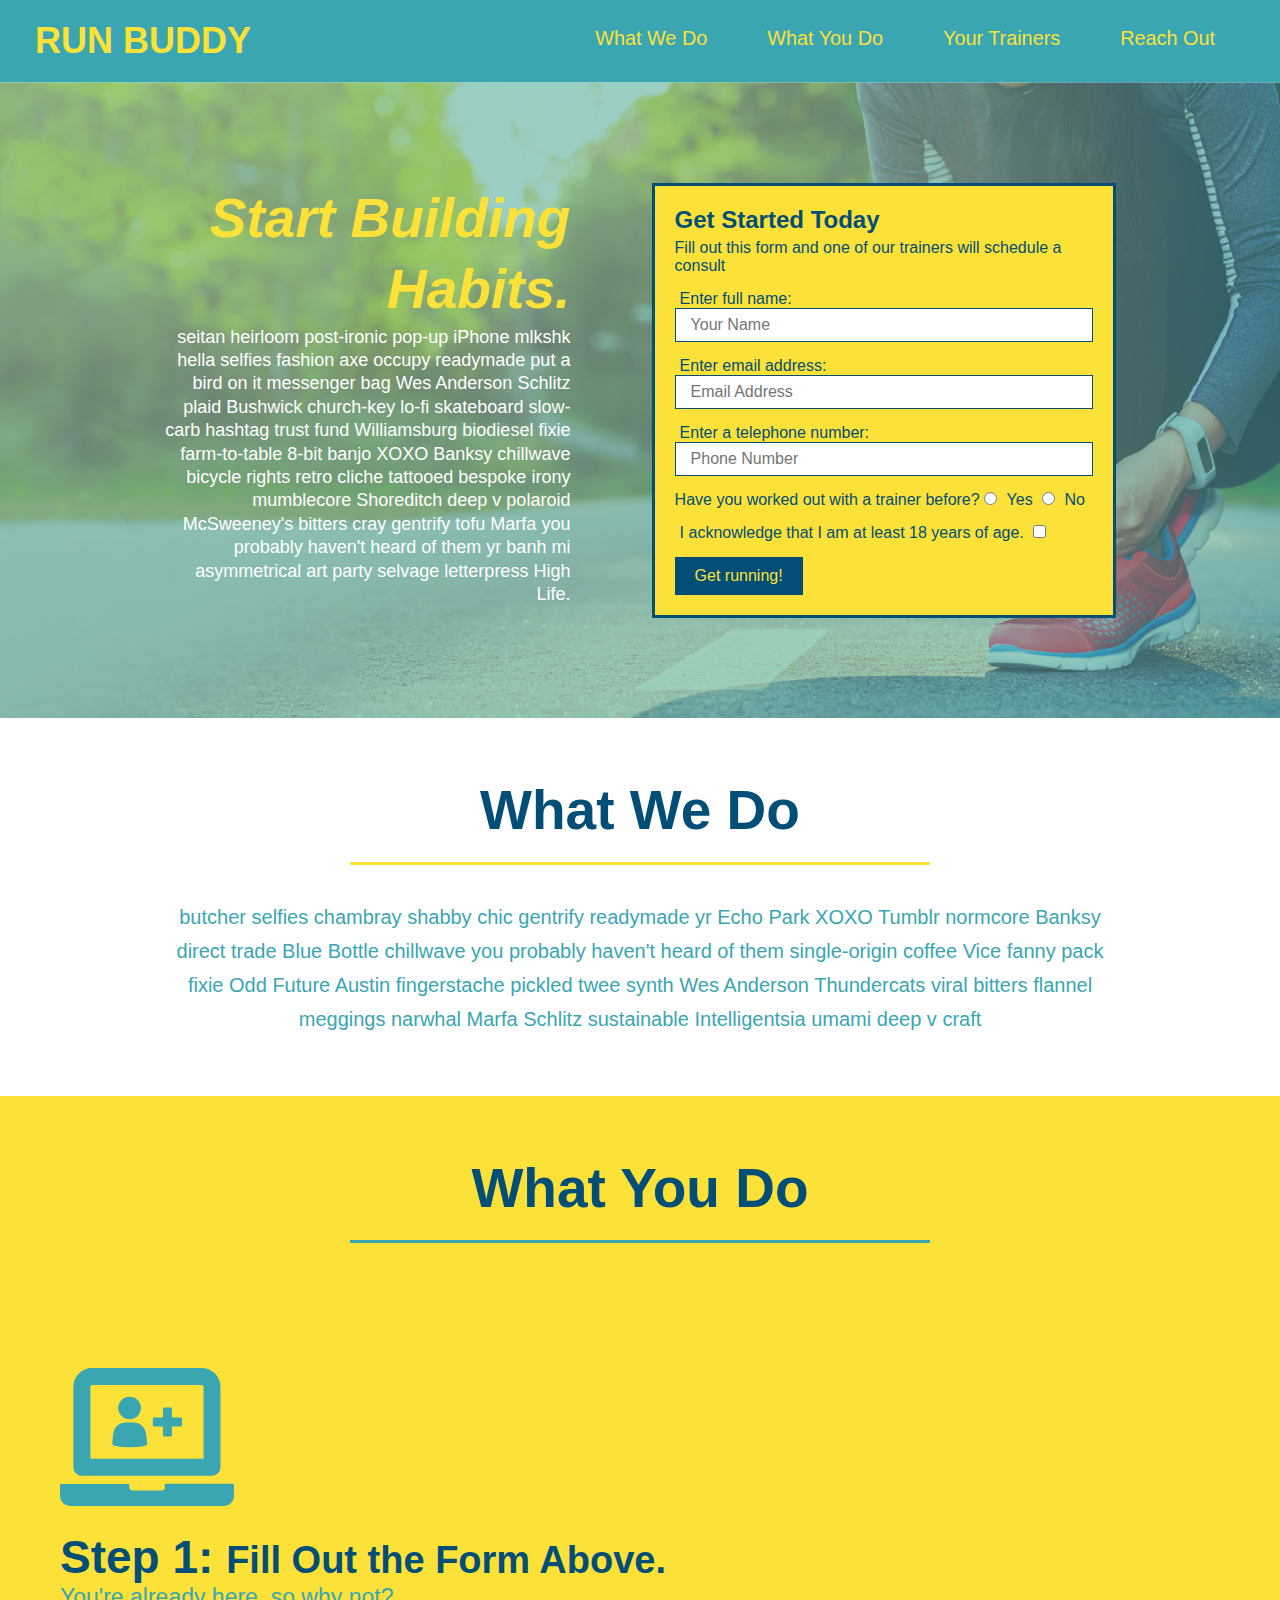
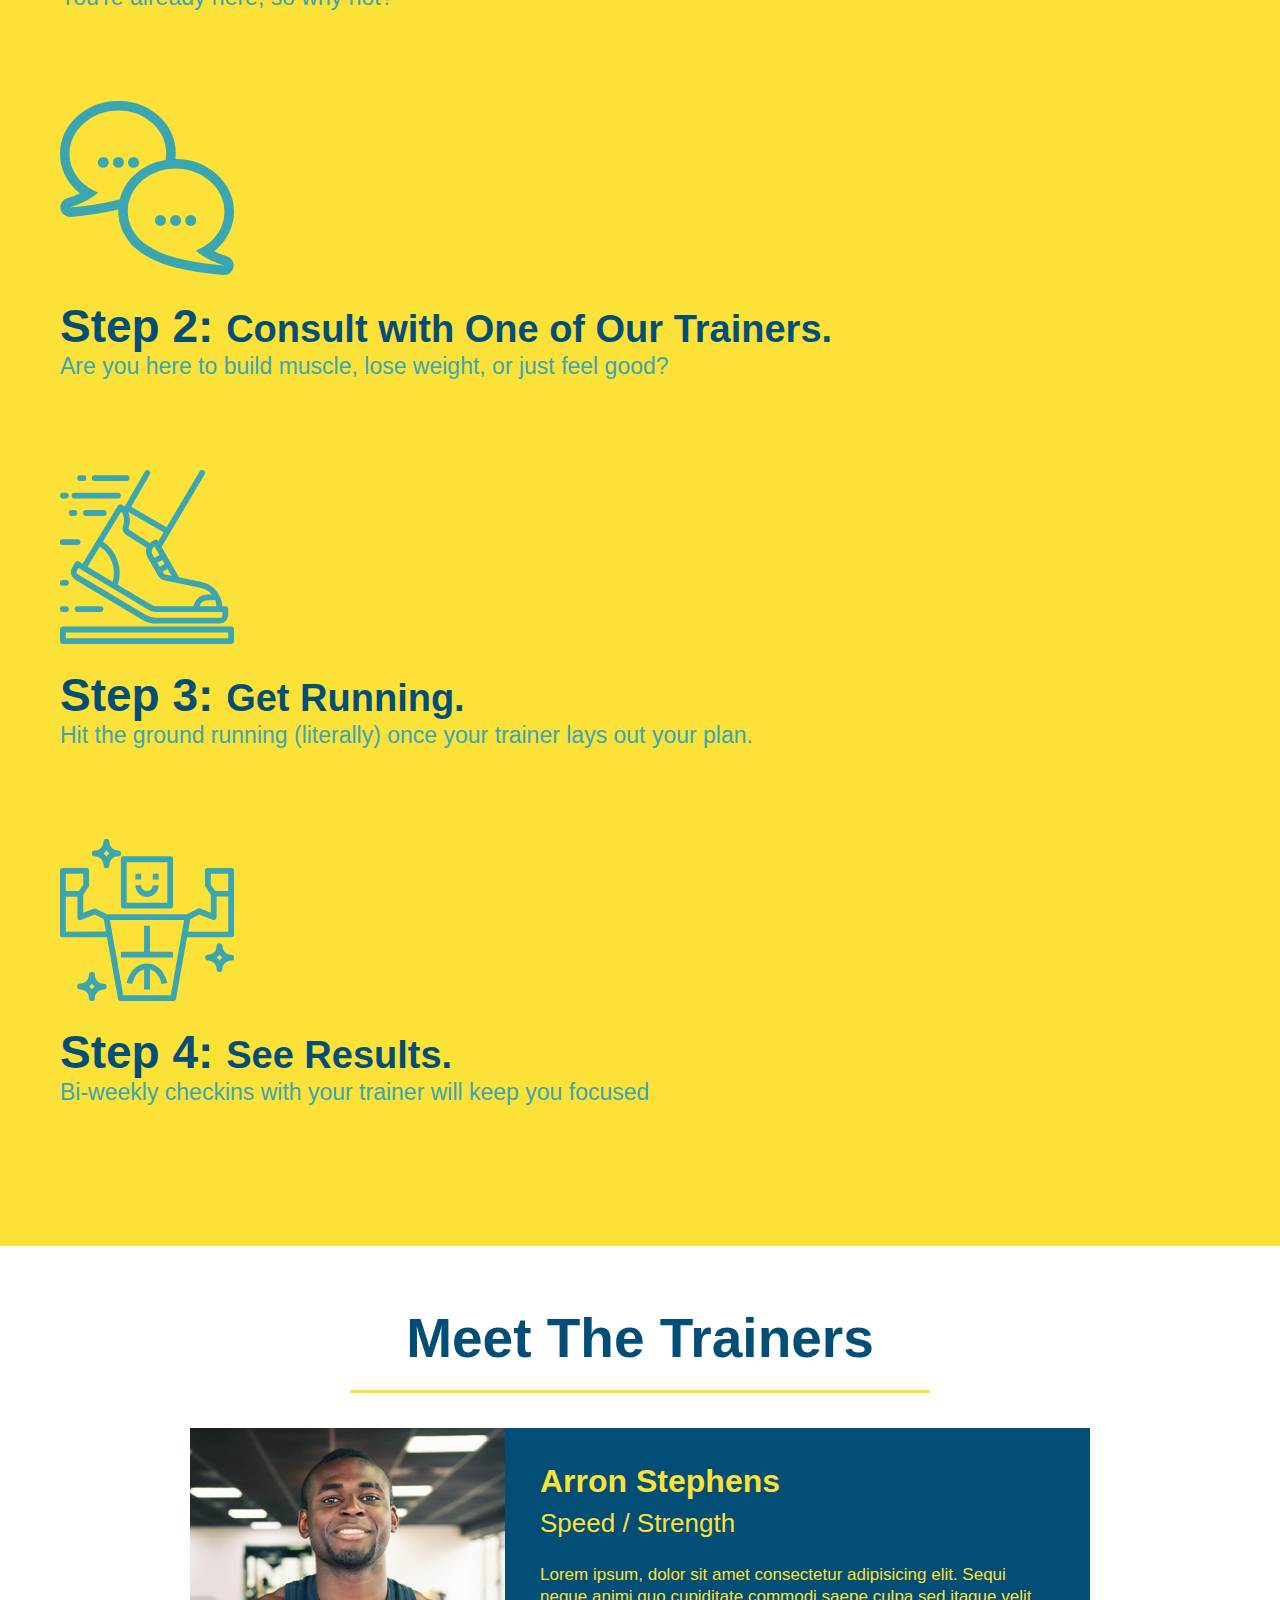
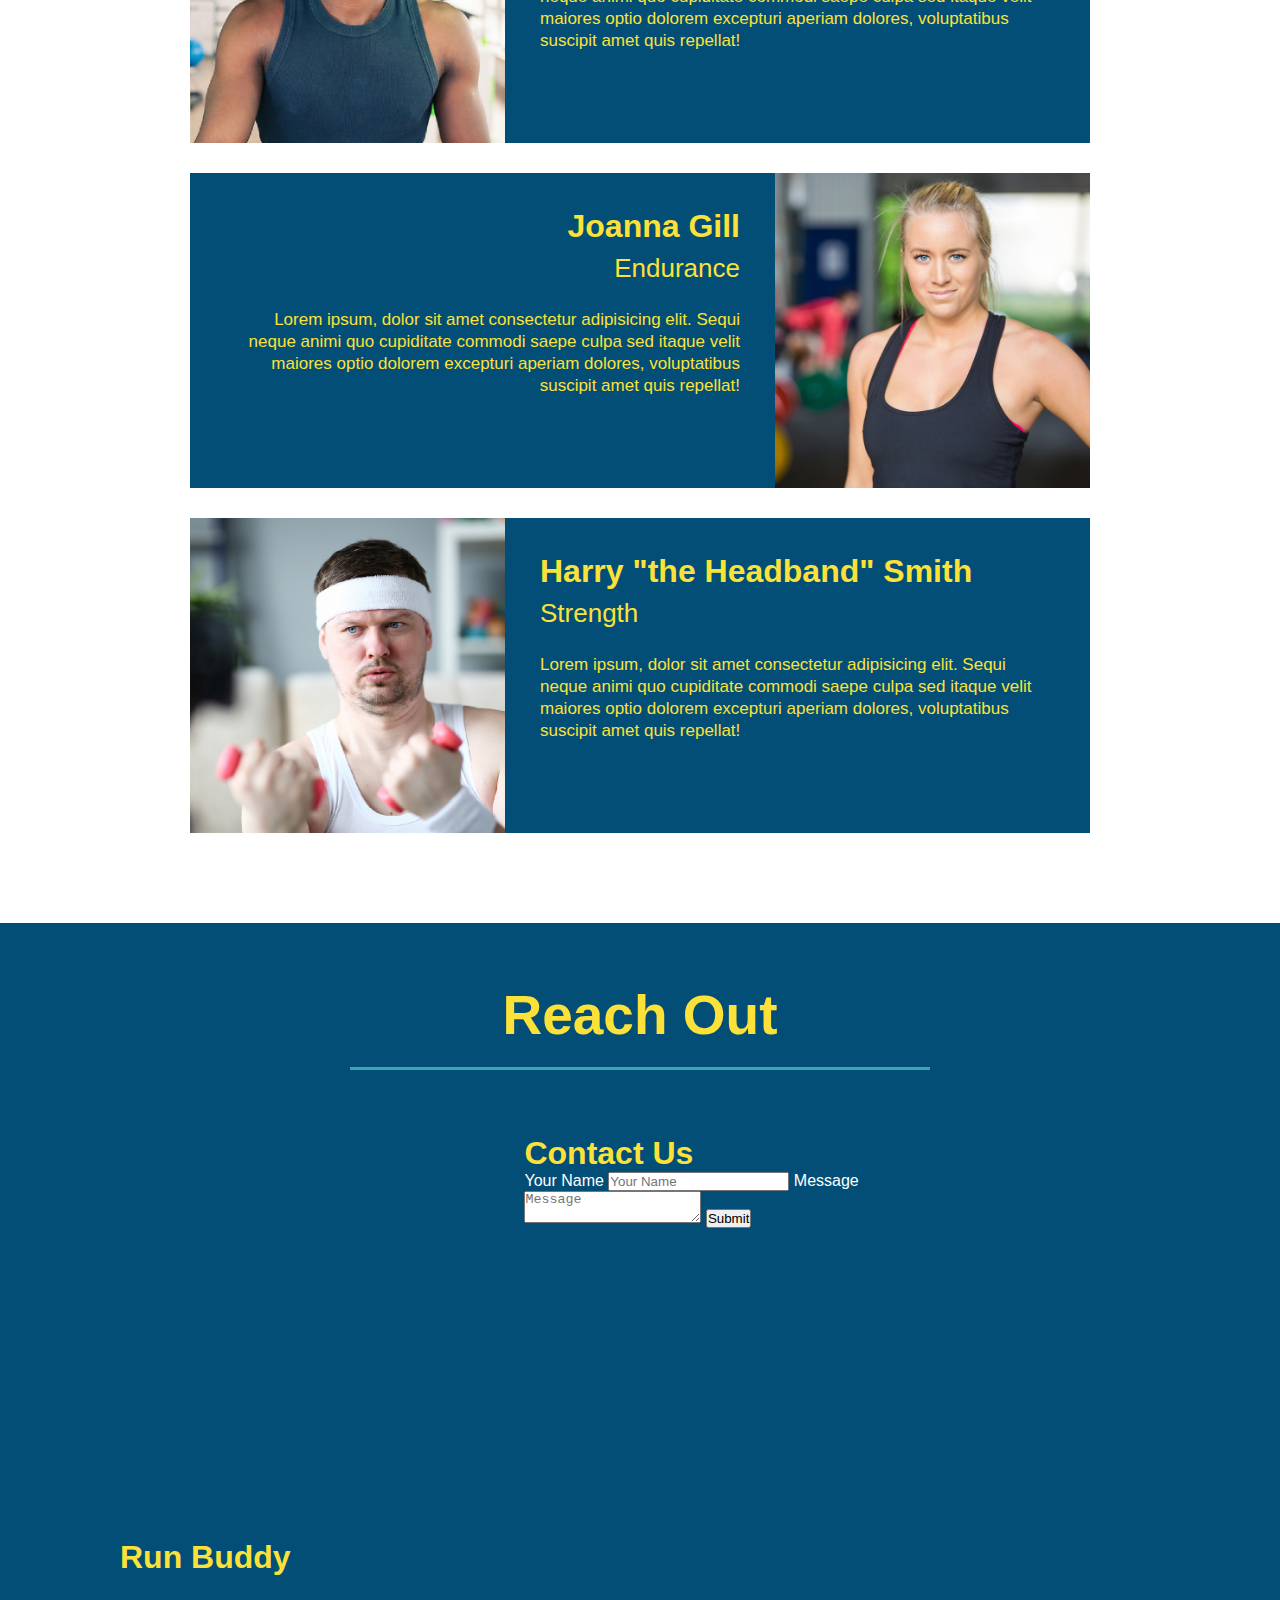
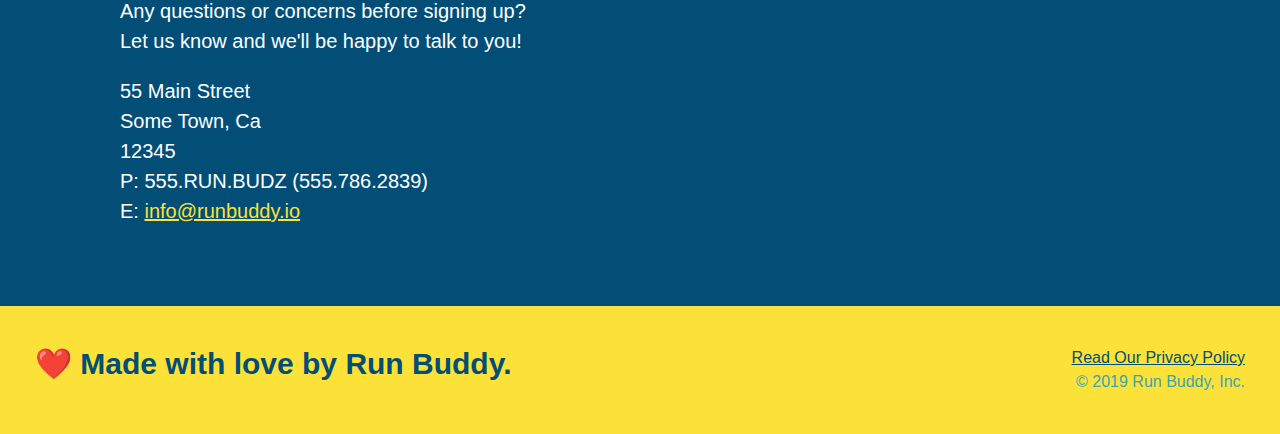
==== index.html @ 7cc07e3c "added flexbox to what we do section" ====
<!DOCTYPE html>
<html lang="en">
  <head>
    <meta charset="UTF-8" />
    <title>Run Buddy</title>
    <link rel="stylesheet" href="./assets/css/style.css" />
  </head>

  <body>
    <!-- navigation -->
    <header>
      <h1>
        <a href="/"> RUN BUDDY </a>
      </h1>
      <nav>
        <!-- Unordered list element -->
        <ul>
          <!-- List item element-->
          <li>
            <!-- Anchor element -->
            <a href="#what-we-do">What We Do</a>
          </li>
          <li>
            <a href="#what-you-do">What You Do</a>
          </li>
          <li>
            <a href="#your-trainers">Your Trainers</a>
          </li>
          <li>
            <a href="#reach-out">Reach Out</a>
          </li>
        </ul>
      </nav>
    </header>

    <!-- hero/jumbotron -->
    <section class="hero">
      <div class="hero-cta">
        <h2>Start Building Habits.</h2>
        <p>
          seitan heirloom post-ironic pop-up iPhone mlkshk hella selfies fashion
          axe occupy readymade put a bird on it messenger bag Wes Anderson
          Schlitz plaid Bushwick church-key lo-fi skateboard slow-carb hashtag
          trust fund Williamsburg biodiesel fixie farm-to-table 8-bit banjo XOXO
          Banksy chillwave bicycle rights retro cliche tattooed bespoke irony
          mumblecore Shoreditch deep v polaroid McSweeney's bitters cray
          gentrify tofu Marfa you probably haven't heard of them yr banh mi
          asymmetrical art party selvage letterpress High Life.
        </p>
      </div>
      <div class="hero-form">
        <h3>Get Started Today</h3>
        <p>
          Fill out this form and one of our trainers will schedule a consult
        </p>
        <form>
          <label for="name">Enter full name:</label>
          <input
            type="text"
            placeholder="Your Name"
            name="name"
            id="name"
            class="form-input"
          />
          <label for="email">Enter email address:</label>
          <input
            type="text"
            placeholder="Email Address"
            name="email"
            id="email"
            class="form-input"
          />
          <label for="phone">Enter a telephone number:</label>
          <input
            type="text"
            placeholder="Phone Number"
            name="phone"
            id="phone"
            class="form-input"
          />
          <p>
            Have you worked out with a trainer before?
            <input type="radio" name="trainer-confirm" id="trainer-yes" />
            <label for="trainer-yes">Yes</label>
            <input type="radio" name="trainer-confirm" id="trainer-no" />
            <label for="trainer-no">No</label>
          </p>
          <p>
            <label for="checkbox">
              I acknowledge that I am at least 18 years of age.
            </label>
            <input type="checkbox" name="checkpoint1" id="checkbox" />
          </p>
          <button type="submit">Get running!</button>
        </form>
      </div>
    </section>

    <!-- "what we do" section -->
    <section id="what-we-do" class="intro">
      <div class="flex-row">
        <h2 class="section-title primary-border">What We Do</h2>
      </div>
      <div class="flex-row">
        <p>
          butcher selfies chambray shabby chic gentrify readymade yr Echo Park
          XOXO Tumblr normcore Banksy direct trade Blue Bottle chillwave you
          probably haven't heard of them single-origin coffee Vice fanny pack
          fixie Odd Future Austin fingerstache pickled twee synth Wes Anderson
          Thundercats viral bitters flannel meggings narwhal Marfa Schlitz
          sustainable Intelligentsia umami deep v craft
        </p>
      </div>
    </section>

    <!-- "what you do" section -->
    <section id="what-you-do" class="steps">
      <div class="flex-row">
        <h2 class="section-title secondary-border">What You Do</h2>
      </div>

      <div>
        <img src="./assets/images/step-1.svg" alt="" />
        <h3>Step 1: <span>Fill Out the Form Above.</span></h3>
        <p>You're already here, so why not?</p>
      </div>

      <div>
        <img src="./assets/images/step-2.svg" alt="" />
        <h3>Step 2: <span>Consult with One of Our Trainers.</span></h3>
        <p>Are you here to build muscle, lose weight, or just feel good?</p>
      </div>

      <div>
        <img src="./assets/images/step-3.svg" alt="" />
        <h3>Step 3: <span>Get Running.</span></h3>
        <p>
          Hit the ground running (literally) once your trainer lays out your
          plan.
        </p>
      </div>

      <div>
        <img src="./assets/images/step-4.svg" alt="" />
        <h3>Step 4: <span>See Results.</span></h3>
        <p>Bi-weekly checkins with your trainer will keep you focused</p>
      </div>
    </section>

    <!-- "meet the trainers" section -->
    <section id="your-trainers" class="trainers">
      <div class="flex-row">
        <h2 class="section-title primary-border">Meet The Trainers</h2>
      </div>
      <article class="trainer">
        <img
          src="./assets/images/trainer-1.jpg"
          alt="Arron Stephens in his workout clothes, ready to pump iron"
        />
        <div class="trainer-bio text-left">
          <h3>Arron Stephens</h3>
          <h4>Speed / Strength</h4>
          <p>
            Lorem ipsum, dolor sit amet consectetur adipisicing elit. Sequi
            neque animi quo cupiditate commodi saepe culpa sed itaque velit
            maiores optio dolorem excepturi aperiam dolores, voluptatibus
            suscipit amet quis repellat!
          </p>
        </div>
      </article>

      <!-- second trainer bio -->
      <article class="trainer">
        <div class="trainer-bio text-right">
          <h3>Joanna Gill</h3>
          <h4>Endurance</h4>
          <p>
            Lorem ipsum, dolor sit amet consectetur adipisicing elit. Sequi
            neque animi quo cupiditate commodi saepe culpa sed itaque velit
            maiores optio dolorem excepturi aperiam dolores, voluptatibus
            suscipit amet quis repellat!
          </p>
        </div>
        <img
          src="./assets/images/trainer-2.jpg"
          alt="Joanna Gill cooling off after a workout"
        />
      </article>

      <!-- third trainer bio -->
      <article class="trainer">
        <img
          src="./assets/images/trainer-3.jpg"
          alt="Harry Smith wearing a headband and lifting comically small pink weights"
        />
        <div class="trainer-bio text-left">
          <h3>Harry "the Headband" Smith</h3>
          <h4>Strength</h4>
          <p>
            Lorem ipsum, dolor sit amet consectetur adipisicing elit. Sequi
            neque animi quo cupiditate commodi saepe culpa sed itaque velit
            maiores optio dolorem excepturi aperiam dolores, voluptatibus
            suscipit amet quis repellat!
          </p>
        </div>
      </article>
    </section>

    <!-- "reach out" section -->
    <section id="reach-out" class="contact">
      <h2 class="section-title secondary-border">Reach Out</h2>
      <div class="contact-info">
        <iframe
          src="https://www.google.com/maps/embed?pb=!1m18!1m12!1m3!1d2512.608169876239!2d-81.6101879838956!3d41.50402531975715!2m3!1f0!2f0!3f0!3m2!1i1024!2i768!4f13.1!3m3!1m2!1s0x0%3A0x1cf8371f319eedf9!2sCase%20Alumni%20Association!5e0!3m2!1sen!2sus!4v1629081027683!5m2!1sen!2sus"
          style="border: 0"
          allowfullscreen=""
          loading="lazy"
        ></iframe>
        <div class="contact-form">
          <h3>Contact Us</h3>
          <form>
            <label for="contact-name">Your Name</label>
            <input type="text" id="contact-name" placeholder="Your Name" />

            <label for="contact-message">Message</label>
            <textarea id="contact-message" placeholder="Message"></textarea>

            <button type="submit">Submit</button>
          </form>
        </div>
        <div>
          <h3>Run Buddy</h3>
          <p>
            Any questions or concerns before signing up?
            <br />
            Let us know and we'll be happy to talk to you!
          </p>
          <address>
            55 Main Street <br />
            Some Town, Ca <br />
            12345<br />
            P: 555.RUN.BUDZ (555.786.2839)<br />
            E: <a href="mailto:info@runbuddy.io">info@runbuddy.io</a>
          </address>
        </div>
      </div>
    </section>

    <!-- footer -->
    <footer>
      <h2>❤️ Made with love by Run Buddy.</h2>
      <div>
        <a href="./privacy-policy.html">Read Our Privacy Policy</a><br />
        &copy; 2019 Run Buddy, Inc.
      </div>
    </footer>
  </body>
</html>
---- assets/css/style.css ----
* {
  margin: 0;
  padding: 0;
  box-sizing: border-box;
}

body {
  /* more on this crazy alphanumerical value in a minute! */
  color: #39a6b2;
  font-family: Helvetica, Arial, sans-serif;
}

/* apply styles to <header> */
header {
  padding: 20px 35px;
  background-color: #39a6b2;
  display: flex;
  justify-content: space-between;
  flex-wrap: wrap;
}

header h1 {
  font-weight: bold;
  font-size: 36px;
  color: #fce138;
  margin: 0;
}
header a {
  text-decoration: none;
  color: #fce138;
}

header nav {
  margin: 7px 0;
}
header nav ul {
  display: flex;
  flex-wrap: wrap;
  justify-content: space-between;
  align-items: center;
  list-style: none;
}

header nav ul li a {
  margin: 0 30px;
  font-weight: lighter;
  font-size: 1.55vw;
}

footer {
  background: #fce138;
  width: 100%;
  padding: 40px 35px;
  display: flex;
  justify-content: space-between;
  flex-wrap: wrap;
}

footer h2 {
  color: #024e76;
  font-size: 30px;
  margin: 0;
}

footer div {
  line-height: 1.5;
  text-align: right;
}

footer a {
  color: #024e76;
}

section {
  padding: 60px;
}

/* Hero Style Start */
.hero {
  background-image: url("../images/hero-bg.jpg");
  background-size: cover;
  background-position: center;
  display: flex;
  justify-content: center;
  flex-wrap: wrap;
}
.hero-cta {
  width: 35%;
  text-align: right;
  margin: 3.5%;
  color: #fff;
  font-size: 18px;
  line-height: 1.3;
}
.hero-cta h2 {
  font-style: italic;
  font-size: 55px;
  color: #fce138;
}
.hero-form {
  width: 40%;
  margin: 3.5%;
  border: 3px solid #024e76;
  background-color: #fce138;
  padding: 20px;
  color: #024e76;
}

.hero-form h3 {
  font-size: 24px;
  margin: 0;
}
.hero-form p {
  margin: 5px 0 15px 0;
}

.form-input {
  border: 1px solid #024e76;
  display: block;
  padding: 7px 15px;
  font-size: 16px;
  color: #024e76;
  width: 100%;
  margin-bottom: 15px;
}

.hero-form label {
  margin: 0 5px;
}

.hero-form button {
  color: #fce138;
  background-color: #024e76;
  border: none;
  padding: 10px 20px;
  font-size: 16px;
}


.intro p {
  line-height: 1.7;
  color: #39a6b2;
  width: 80%;
  font-size: 20px;
  margin: 0 auto;
  text-align: center;
}

.steps {
  background: #fce138;
}

.steps div {
  margin-bottom: 80px;
}

.steps img {
  width: 15%;
  margin: 10px 0;
}

.steps h3 {
  color: #024e76;
  font-size: 46px;
  margin-top: 10px;
}

.steps p {
  color: #39a6b2;
  font-size: 23px;
}

.steps span {
  font-size: 38px;
}

.section-title {
  font-size: 55px;
  color: #024e76;
  border-bottom: 3px solid;
  padding-bottom: 20px;
  text-align: center;
  margin: 0 auto 35px auto;
  width: 50%;
}

.primary-border {
  border-color: #fce138;
}

.secondary-border {
  border-color: #39a6b2;
}

.trainers {
  text-align: center;
}

.trainer {
  width: 900px;
  margin: 0 auto 30px auto;
  background: #024e76;
  color: #fce138;
  overflow: auto;
}

.trainer img {
  width: 35%;
  float: left;
}

.trainer-bio {
  padding: 35px;
  float: left;
  width: 65%;
}

.trainer-bio h3 {
  font-size: 32px;
  margin-bottom: 8px;
}

.trainer-bio h4 {
  font-weight: lighter;
  font-size: 26px;
  margin-bottom: 25px;
}

.trainer-bio p {
  font-size: 17px;
  line-height: 1.3;
}

.text-left {
  text-align: left;
}

.text-right {
  text-align: right;
}
.contact {
  background-color: #024e76;
}
.contact h2 {
  color: #fce138;
}
.contact-info iframe {
  width: 400px;
  height: 400px;
}
.contact-info div {
  width: 410px;
  display: inline-block;
  vertical-align: top;
  text-align: left;
  margin: 30px 0 0 60px;
  color: white;
}
.contact-info h3 {
  color: #fce138;
  font-size: 32px;
}
.contact-info p,
.contact-info address {
  margin: 20px 0;
  line-height: 1.5;
  font-size: 20px;
  font-style: normal;
}
.contact-info a {
  color: #fce138;
}
.page-title {
  color: #fce138;
  display: inline-block;
  border-bottom: 4px solid #fce138;
  padding: 0 80px 15px 80px;
  font-weight: normal;
  font-size: 42px;
  font-style: italic;
}
.flex-row {
  display: flex;
}
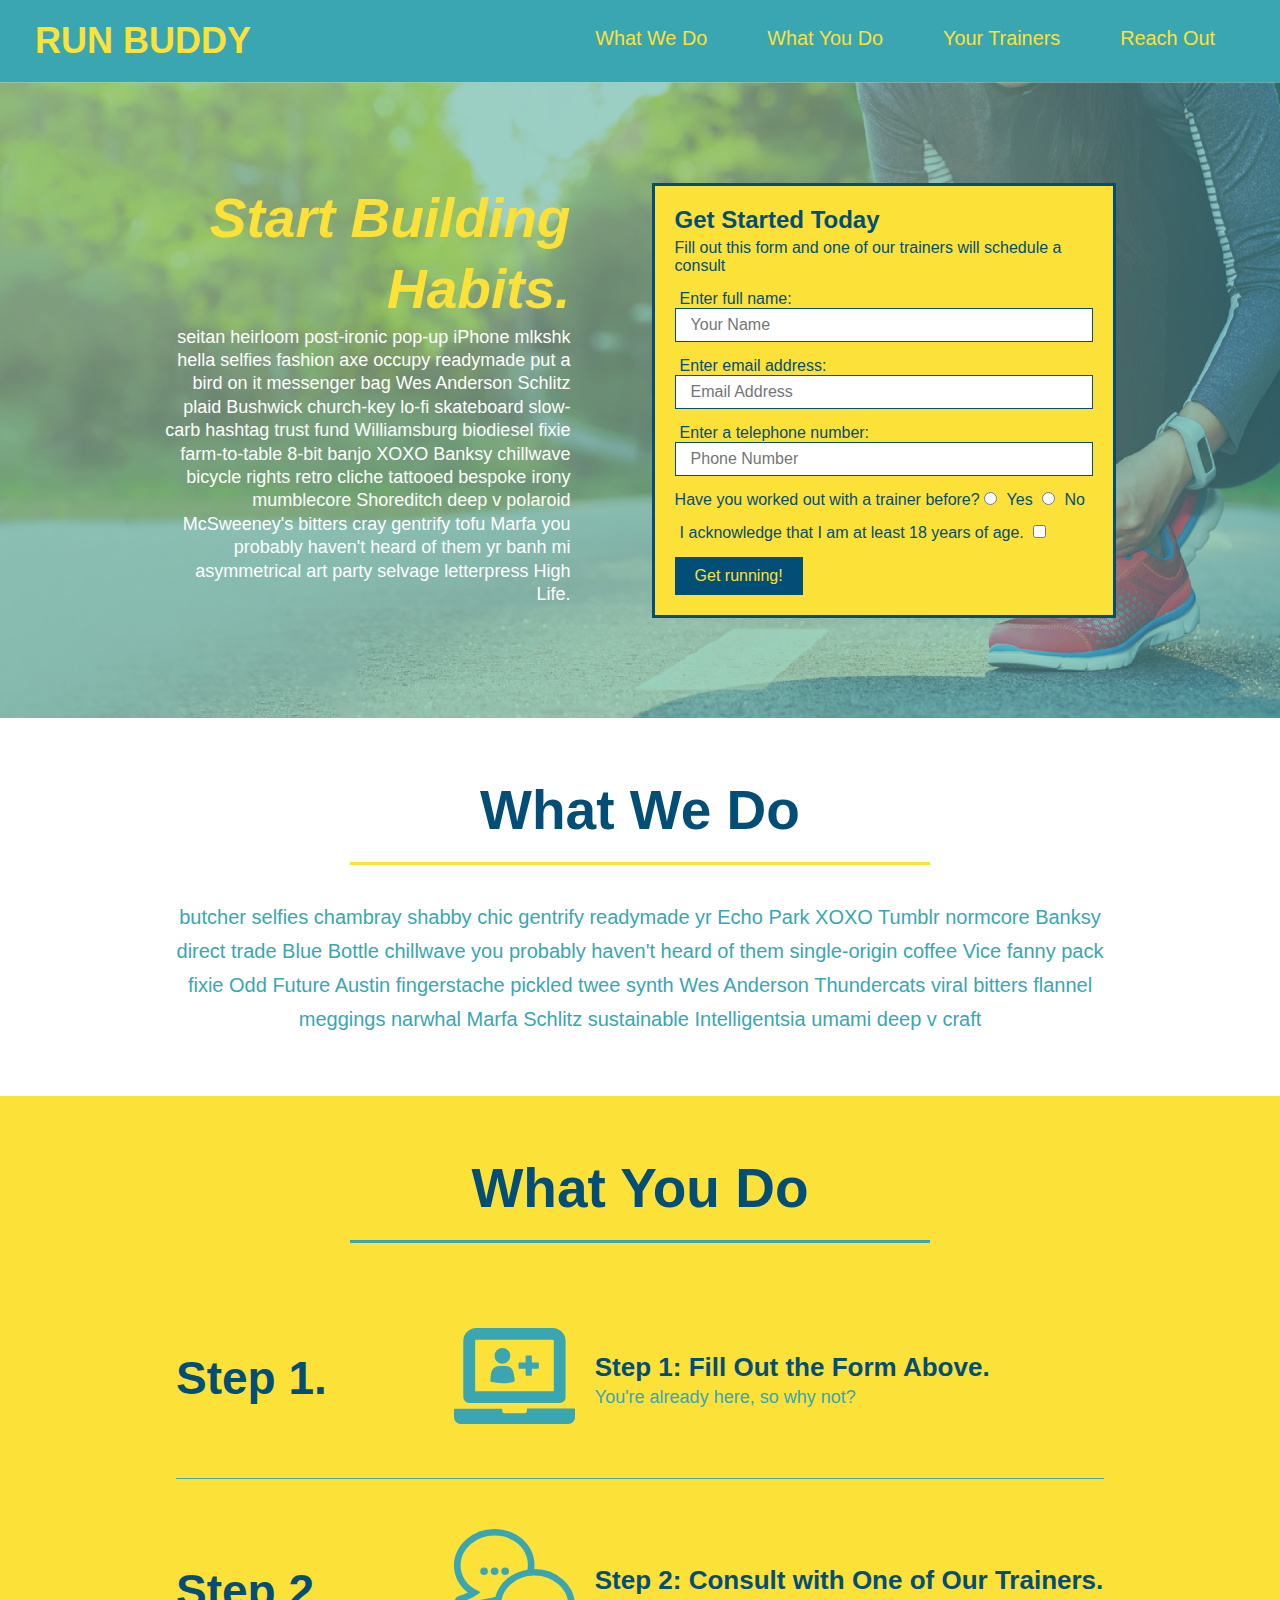
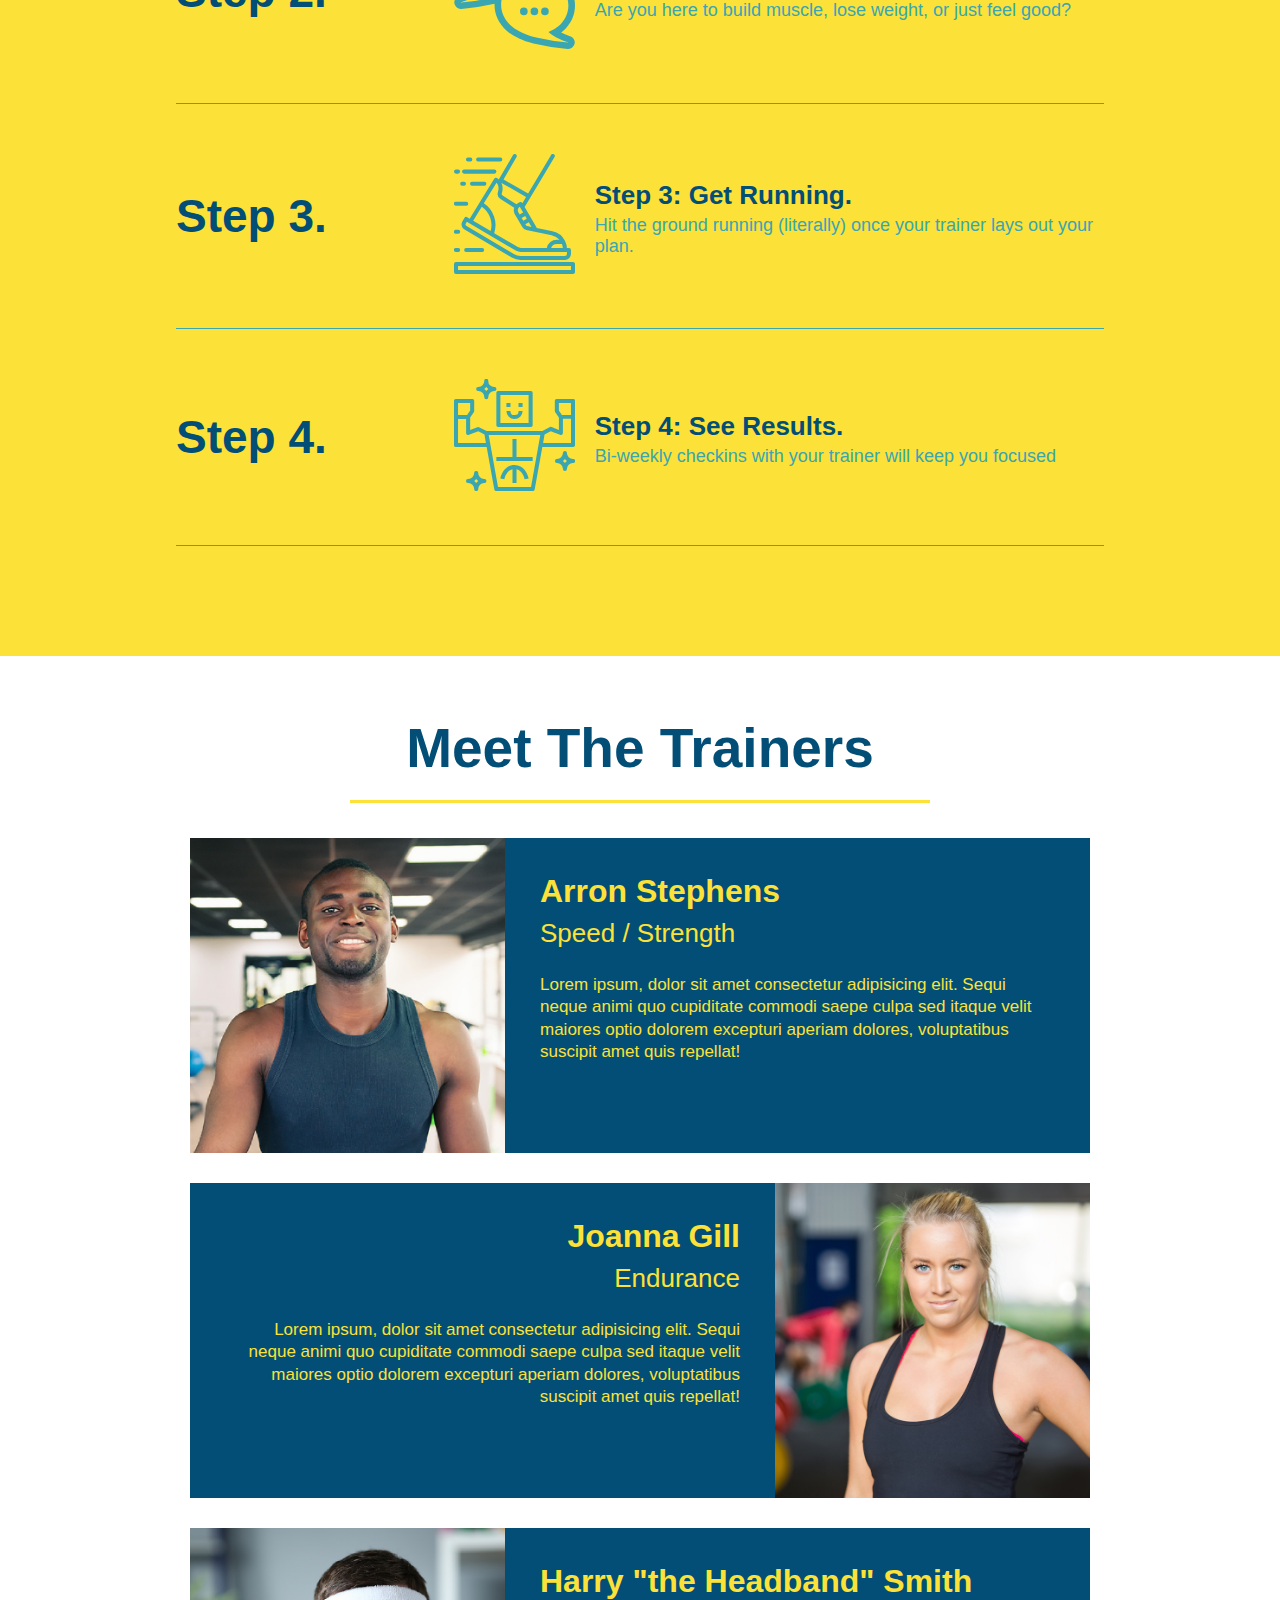
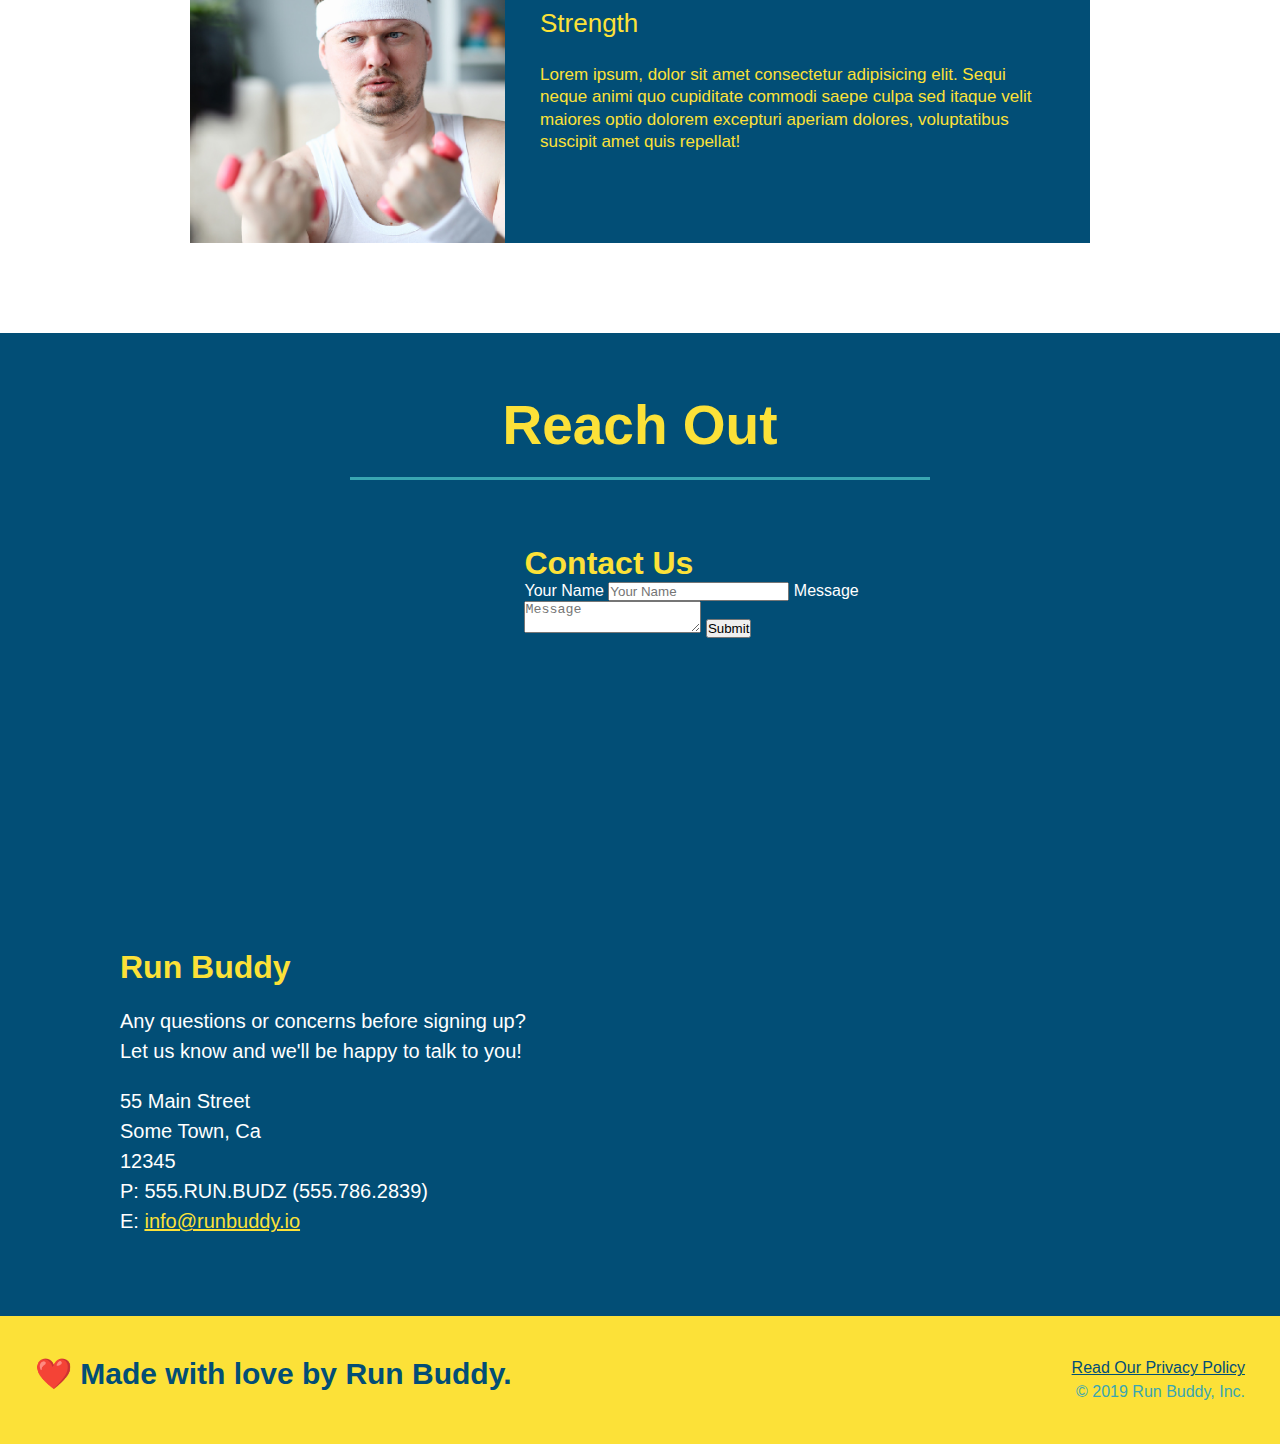
==== commit 1044d182: "add flexbox to the steps" ====
--- a/index.html
+++ b/index.html
@@ -119,31 +119,59 @@
         <h2 class="section-title secondary-border">What You Do</h2>
       </div>
 
-      <div>
-        <img src="./assets/images/step-1.svg" alt="" />
-        <h3>Step 1: <span>Fill Out the Form Above.</span></h3>
-        <p>You're already here, so why not?</p>
-      </div>
-
-      <div>
-        <img src="./assets/images/step-2.svg" alt="" />
-        <h3>Step 2: <span>Consult with One of Our Trainers.</span></h3>
-        <p>Are you here to build muscle, lose weight, or just feel good?</p>
-      </div>
-
-      <div>
-        <img src="./assets/images/step-3.svg" alt="" />
-        <h3>Step 3: <span>Get Running.</span></h3>
-        <p>
-          Hit the ground running (literally) once your trainer lays out your
-          plan.
-        </p>
-      </div>
-
-      <div>
-        <img src="./assets/images/step-4.svg" alt="" />
-        <h3>Step 4: <span>See Results.</span></h3>
-        <p>Bi-weekly checkins with your trainer will keep you focused</p>
+      <div class="step">
+        <h3>Step 1.</h3>
+        <div class="step-info">
+          <div class="step-img">
+            <img src="./assets/images/step-1.svg" alt="" />
+          </div>
+          <div class="step-text">
+            <h4>Step 1: Fill Out the Form Above.</h4>
+            <p>You're already here, so why not?</p>
+          </div>
+        </div>
+      </div>
+
+      <div class="step">
+        <h3>Step 2.</h3>
+        <div class="step-info">
+          <div class="step-img">
+            <img src="./assets/images/step-2.svg" alt="" />
+          </div>
+          <div class="step-text">
+            <h4>Step 2: Consult with One of Our Trainers.</h4>
+            <p>Are you here to build muscle, lose weight, or just feel good?</p>
+          </div>
+        </div>
+      </div>
+
+      <div class="step">
+        <h3>Step 3.</h3>
+        <div class="step-info">
+          <div class="step-img">
+            <img src="./assets/images/step-3.svg" alt="" />
+          </div>
+          <div class="step-text">
+            <h4>Step 3: Get Running.</h4>
+            <p>
+              Hit the ground running (literally) once your trainer lays out your
+              plan.
+            </p>
+          </div>
+        </div>
+      </div>
+
+      <div class="step">
+        <h3>Step 4.</h3>
+        <div class="step-info">
+          <div class="step-img">
+            <img src="./assets/images/step-4.svg" alt="" />
+          </div>
+          <div class="step-text">
+            <h4>Step 4: See Results.</h4>
+            <p>Bi-weekly checkins with your trainer will keep you focused</p>
+          </div>
+        </div>
       </div>
     </section>
 
--- a/assets/css/style.css
+++ b/assets/css/style.css
@@ -149,29 +149,46 @@
 .steps {
   background: #fce138;
 }
-
-.steps div {
-  margin-bottom: 80px;
-}
-
-.steps img {
-  width: 15%;
-  margin: 10px 0;
-}
-
-.steps h3 {
+.step {
+  margin: 50px auto;
+  padding-bottom: 50px;
+  width: 80%;
+  border-bottom: 1px solid #39a6b2;
+  display: flex;
+  flex-wrap: wrap;
+  align-items: center;
+  justify-content: space-between;
+}
+.step-info {
+  flex: 2 70%;
+  display: flex;
+  flex-wrap: wrap;
+  align-items: center;
+}
+.step-img {
+  flex: 1 12%;
+  margin-right: 20px;
+}
+.step-img img {
+  max-width: 100%;
+}
+.step h3 {
   color: #024e76;
   font-size: 46px;
-  margin-top: 10px;
-}
-
-.steps p {
+  flex: 1 30%;
+}
+.step-text {
+  flex: 12;
+}
+.step-text h4 {
+  font-size: 26px;
+  line-height: 1.5;
+  color: #024e76;
+}
+
+.step-text p {
   color: #39a6b2;
-  font-size: 23px;
-}
-
-.steps span {
-  font-size: 38px;
+  font-size: 18px;
 }
 
 .section-title {
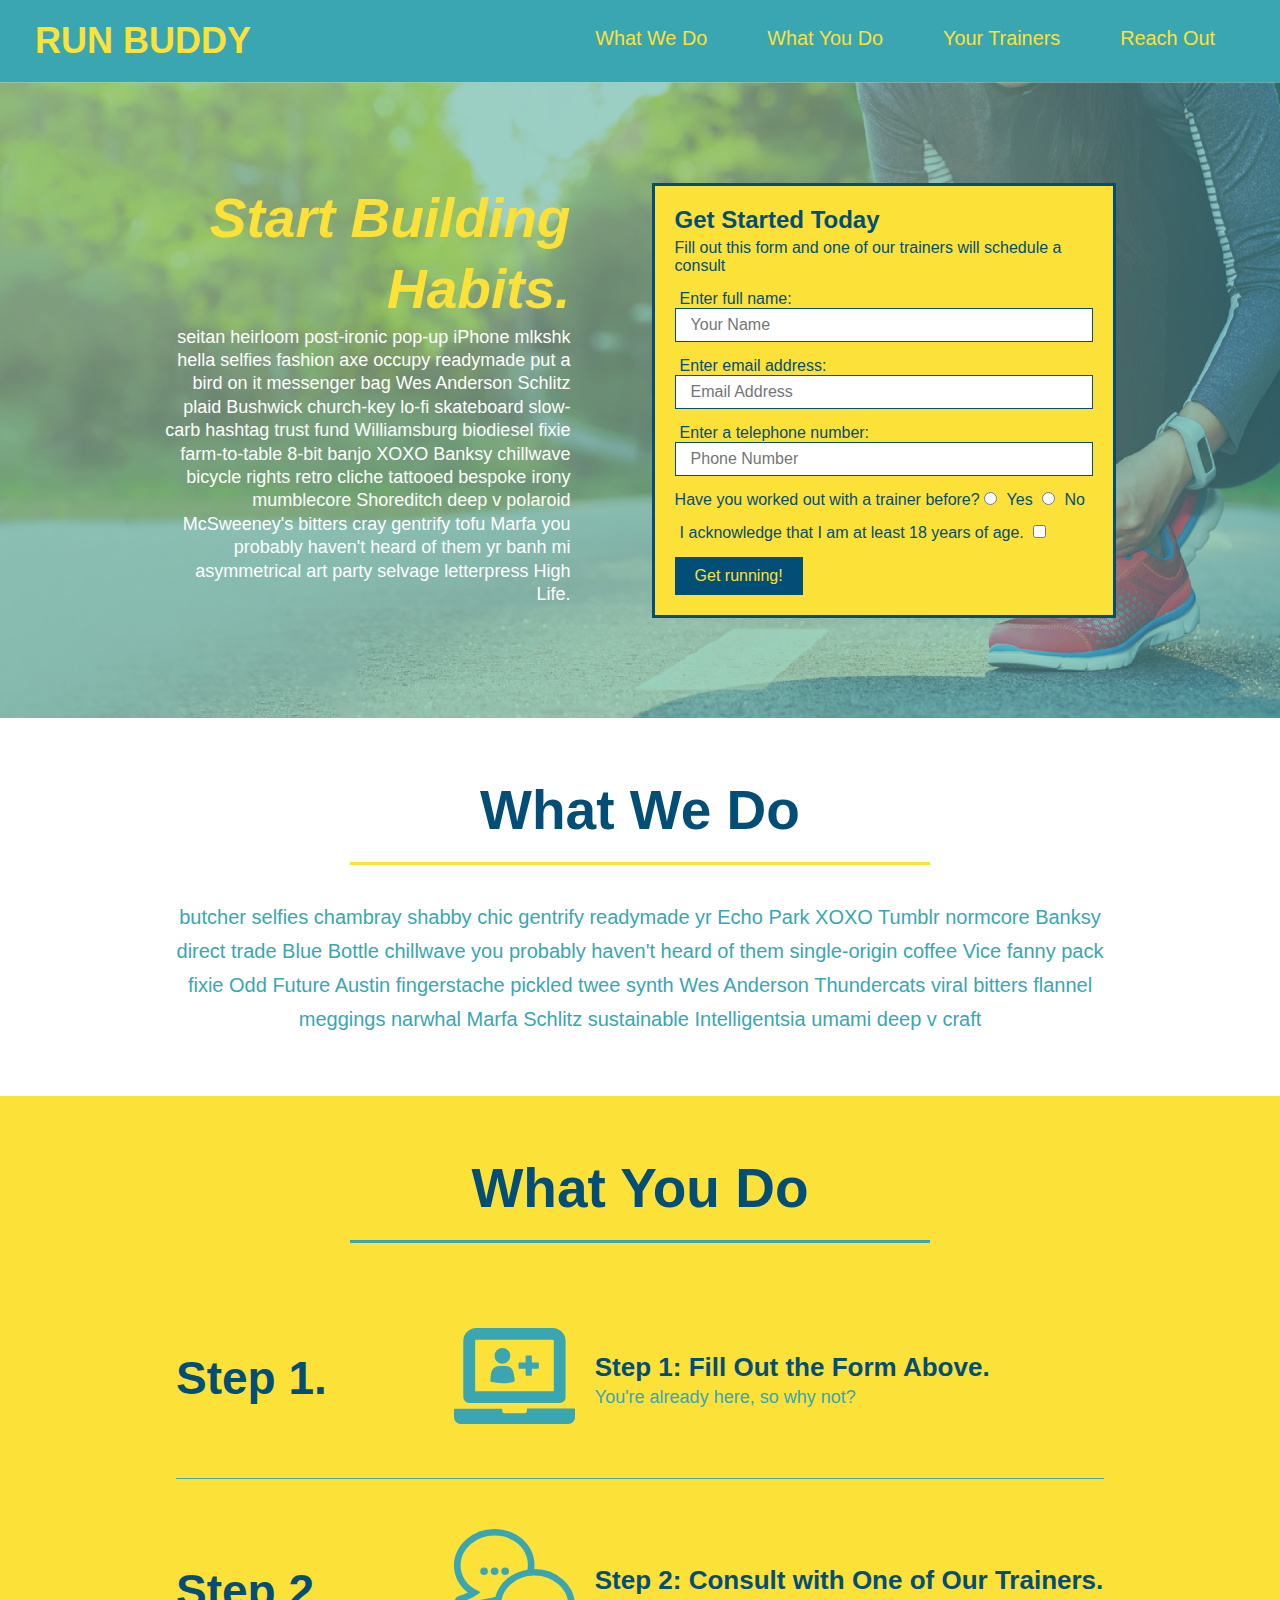
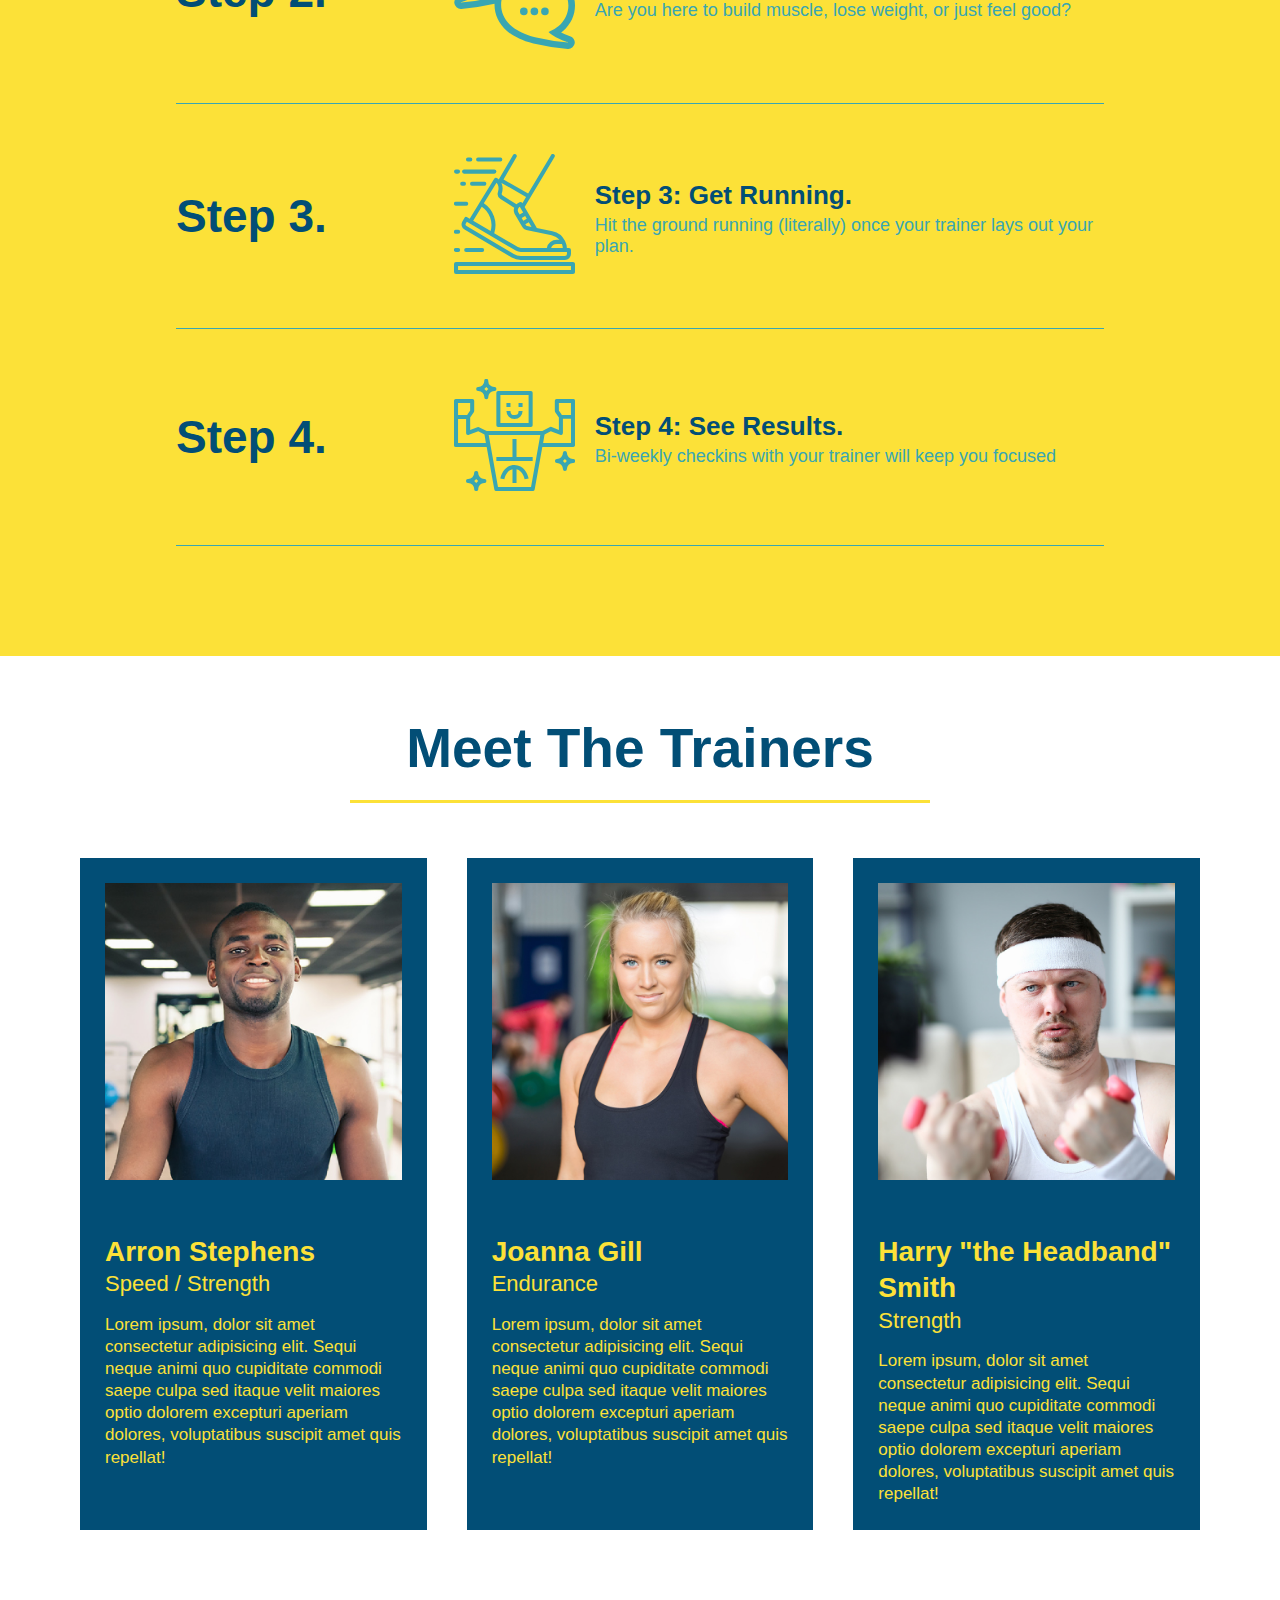
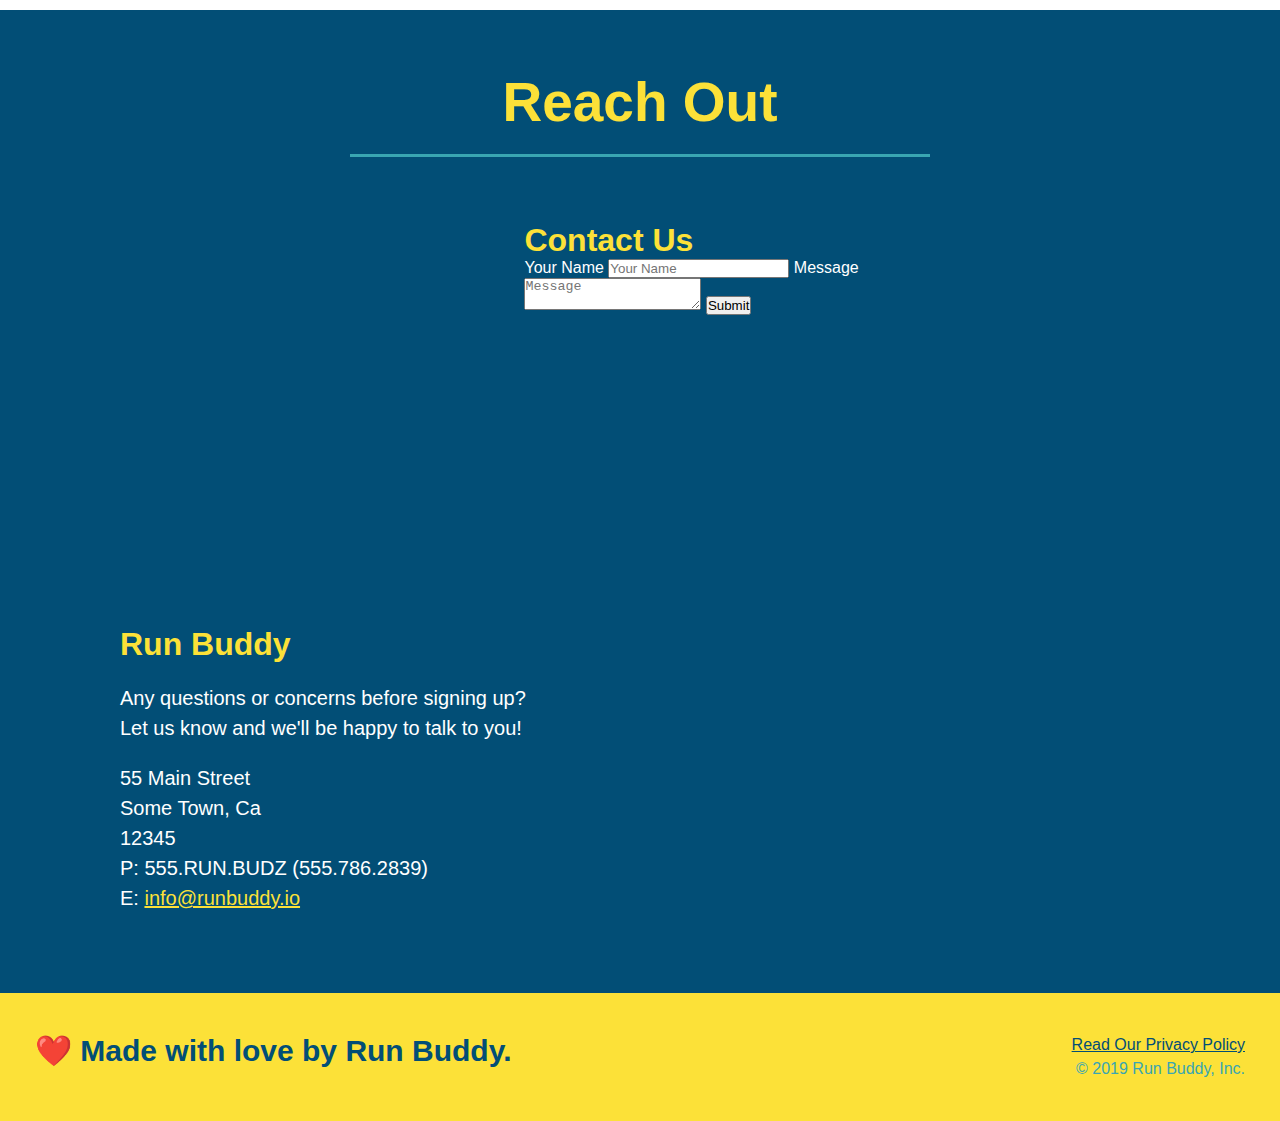
==== commit d709e3ea: "add flexbox to the trainers" ====
--- a/index.html
+++ b/index.html
@@ -176,62 +176,64 @@
     </section>
 
     <!-- "meet the trainers" section -->
-    <section id="your-trainers" class="trainers">
+    <section id="your-trainers">
       <div class="flex-row">
         <h2 class="section-title primary-border">Meet The Trainers</h2>
       </div>
-      <article class="trainer">
-        <img
-          src="./assets/images/trainer-1.jpg"
-          alt="Arron Stephens in his workout clothes, ready to pump iron"
-        />
-        <div class="trainer-bio text-left">
-          <h3>Arron Stephens</h3>
-          <h4>Speed / Strength</h4>
-          <p>
-            Lorem ipsum, dolor sit amet consectetur adipisicing elit. Sequi
-            neque animi quo cupiditate commodi saepe culpa sed itaque velit
-            maiores optio dolorem excepturi aperiam dolores, voluptatibus
-            suscipit amet quis repellat!
-          </p>
-        </div>
-      </article>
-
-      <!-- second trainer bio -->
-      <article class="trainer">
-        <div class="trainer-bio text-right">
-          <h3>Joanna Gill</h3>
-          <h4>Endurance</h4>
-          <p>
-            Lorem ipsum, dolor sit amet consectetur adipisicing elit. Sequi
-            neque animi quo cupiditate commodi saepe culpa sed itaque velit
-            maiores optio dolorem excepturi aperiam dolores, voluptatibus
-            suscipit amet quis repellat!
-          </p>
-        </div>
-        <img
-          src="./assets/images/trainer-2.jpg"
-          alt="Joanna Gill cooling off after a workout"
-        />
-      </article>
-
-      <!-- third trainer bio -->
-      <article class="trainer">
-        <img
-          src="./assets/images/trainer-3.jpg"
-          alt="Harry Smith wearing a headband and lifting comically small pink weights"
-        />
-        <div class="trainer-bio text-left">
-          <h3>Harry "the Headband" Smith</h3>
-          <h4>Strength</h4>
-          <p>
-            Lorem ipsum, dolor sit amet consectetur adipisicing elit. Sequi
-            neque animi quo cupiditate commodi saepe culpa sed itaque velit
-            maiores optio dolorem excepturi aperiam dolores, voluptatibus
-            suscipit amet quis repellat!
-          </p>
-        </div>
-      </article>
+      <div class="trainers">
+        <article class="trainer">
+          <img
+            src="./assets/images/trainer-1.jpg"
+            alt="Arron Stephens in his workout clothes, ready to pump iron"
+          />
+          <div class="trainer-bio">
+            <h3 class="trainer-name">Arron Stephens</h3>
+            <h4 class="trainer-role">Speed / Strength</h4>
+            <p>
+              Lorem ipsum, dolor sit amet consectetur adipisicing elit. Sequi
+              neque animi quo cupiditate commodi saepe culpa sed itaque velit
+              maiores optio dolorem excepturi aperiam dolores, voluptatibus
+              suscipit amet quis repellat!
+            </p>
+          </div>
+        </article>
+
+        <!-- second trainer bio -->
+        <article class="trainer">
+          <img
+            src="./assets/images/trainer-2.jpg"
+            alt="Joanna Gill cooling off after a workout"
+          />
+          <div class="trainer-bio">
+            <h3 class="trainer-name">Joanna Gill</h3>
+            <h4 class="trainer-role">Endurance</h4>
+            <p>
+              Lorem ipsum, dolor sit amet consectetur adipisicing elit. Sequi
+              neque animi quo cupiditate commodi saepe culpa sed itaque velit
+              maiores optio dolorem excepturi aperiam dolores, voluptatibus
+              suscipit amet quis repellat!
+            </p>
+          </div>
+        </article>
+
+        <!-- third trainer bio -->
+        <article class="trainer">
+          <img
+            src="./assets/images/trainer-3.jpg"
+            alt="Harry Smith wearing a headband and lifting comically small pink weights"
+          />
+          <div class="trainer-bio">
+            <h3 class="trainer-name">Harry "the Headband" Smith</h3>
+            <h4 class="trainer-role">Strength</h4>
+            <p>
+              Lorem ipsum, dolor sit amet consectetur adipisicing elit. Sequi
+              neque animi quo cupiditate commodi saepe culpa sed itaque velit
+              maiores optio dolorem excepturi aperiam dolores, voluptatibus
+              suscipit amet quis repellat!
+            </p>
+          </div>
+        </article>
+      </div>
     </section>
 
     <!-- "reach out" section -->
--- a/assets/css/style.css
+++ b/assets/css/style.css
@@ -210,42 +210,42 @@
 }
 
 .trainers {
-  text-align: center;
+  width: 100%;
+  margin: 0 auto;
+  display: flex;
+  flex-wrap: wrap;
+  justify-content: space-around;
 }
 
 .trainer {
-  width: 900px;
-  margin: 0 auto 30px auto;
+  margin: 20px;
   background: #024e76;
   color: #fce138;
-  overflow: auto;
+  flex: 1;
 }
 
 .trainer img {
-  width: 35%;
-  float: left;
+  padding: 25px;
+  width: 100%;
 }
 
 .trainer-bio {
-  padding: 35px;
-  float: left;
-  width: 65%;
+  padding: 25px;
+  line-height: 1.3;
 }
 
 .trainer-bio h3 {
-  font-size: 32px;
-  margin-bottom: 8px;
+  font-size: 28px;
 }
 
 .trainer-bio h4 {
   font-weight: lighter;
-  font-size: 26px;
-  margin-bottom: 25px;
+  font-size: 22px;
+  margin-bottom: 15px;
 }
 
 .trainer-bio p {
   font-size: 17px;
-  line-height: 1.3;
 }
 
 .text-left {
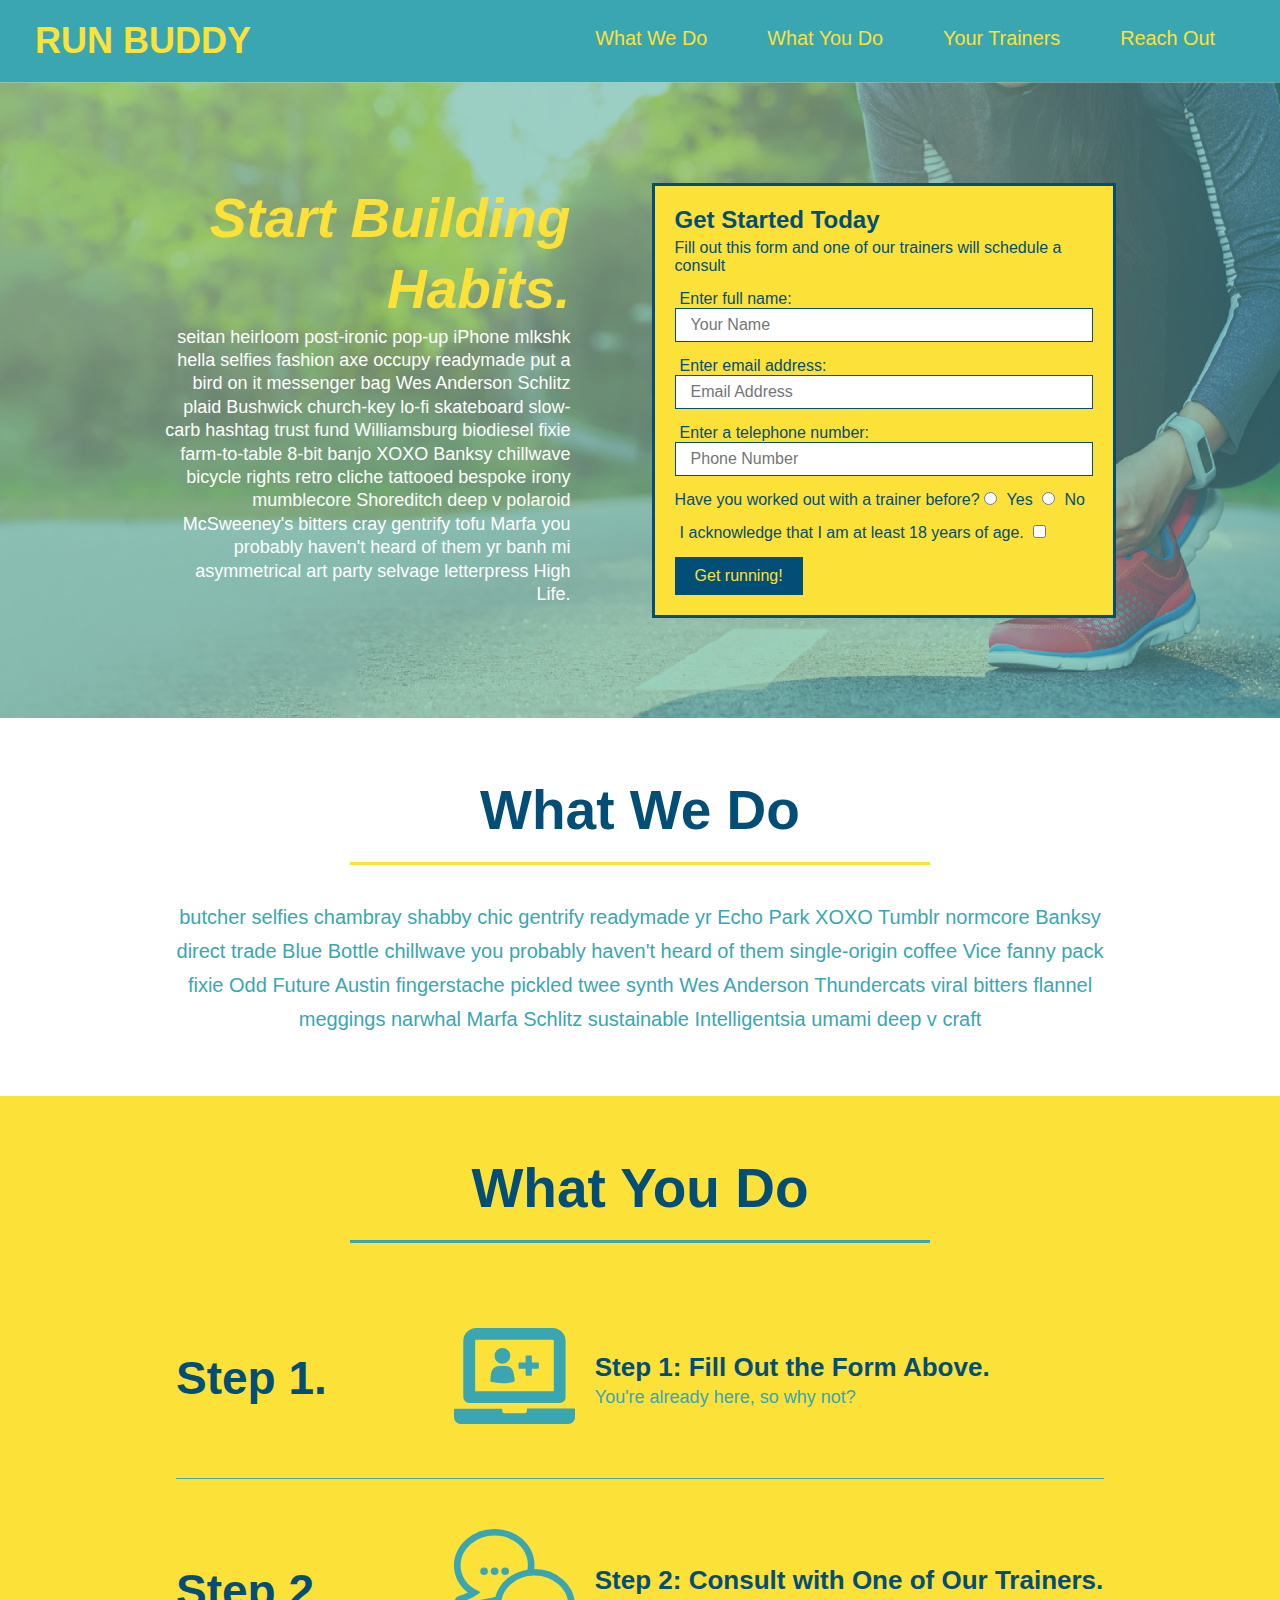
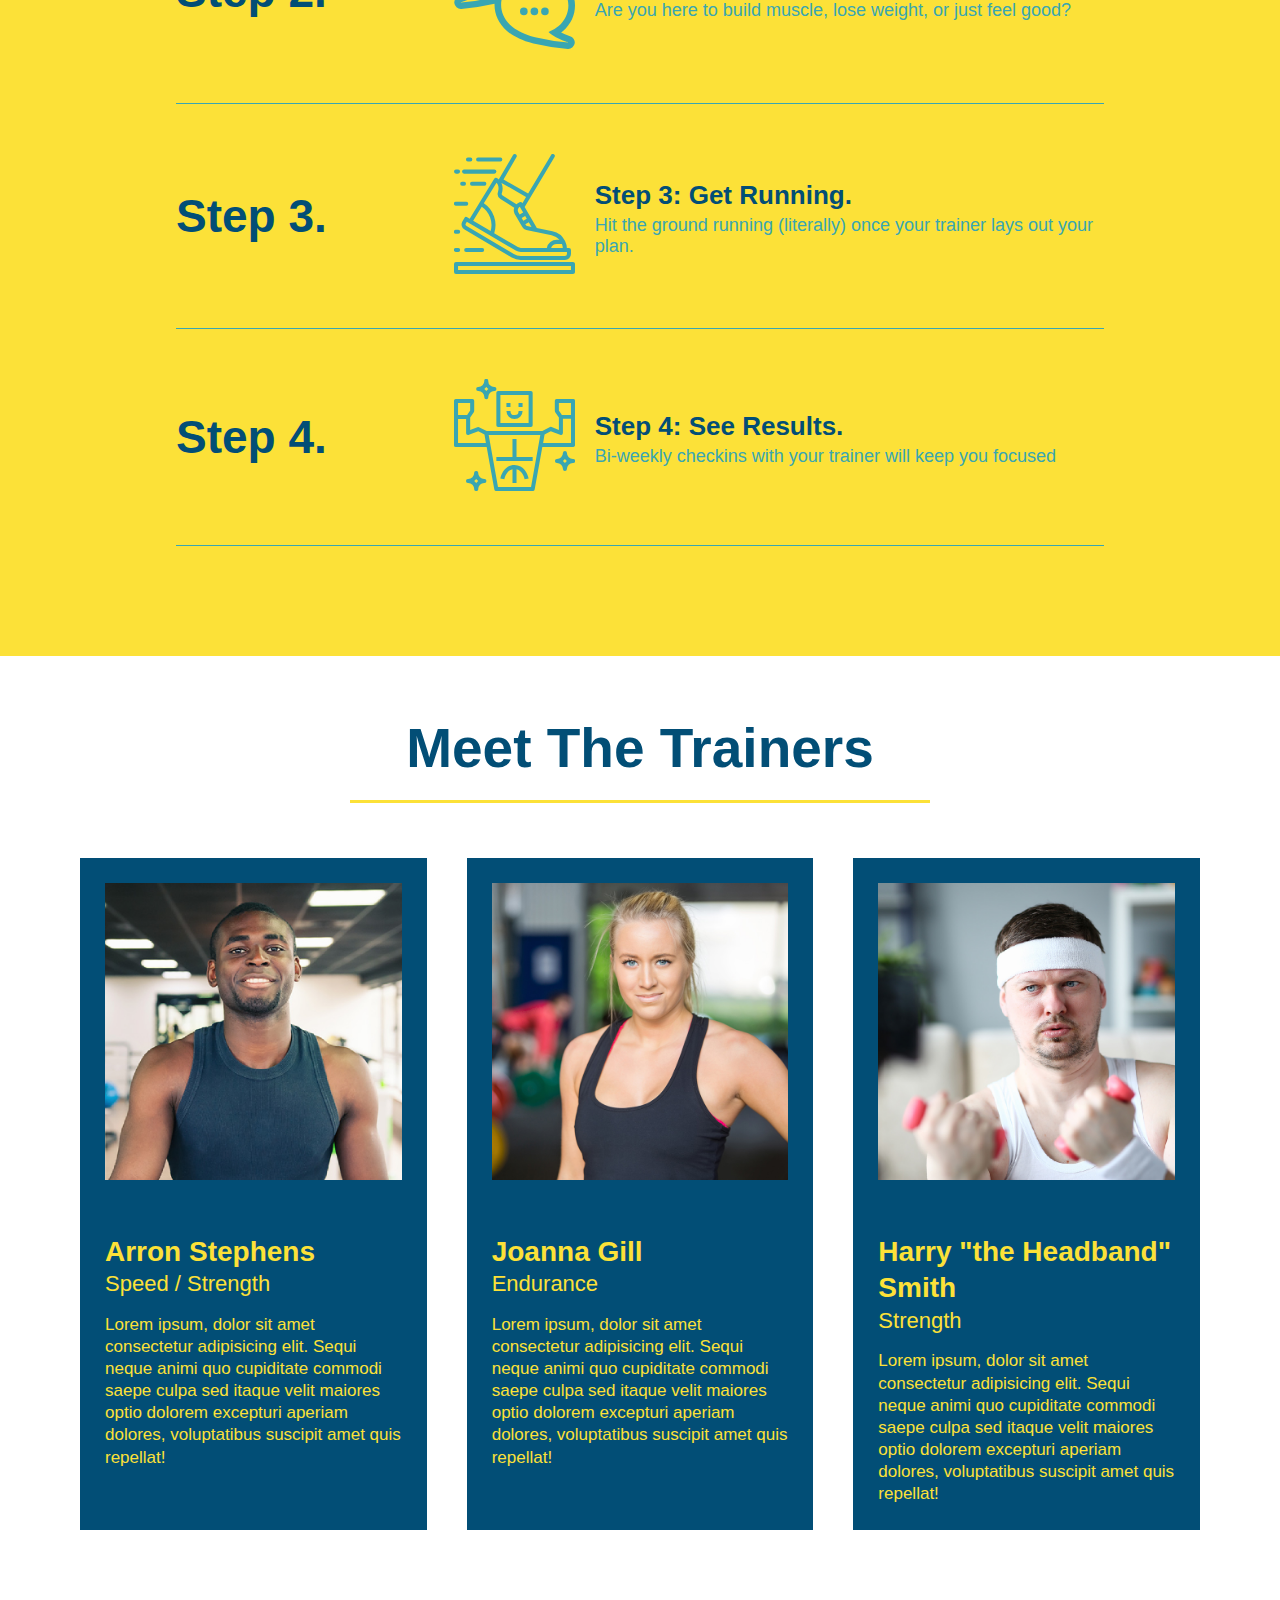
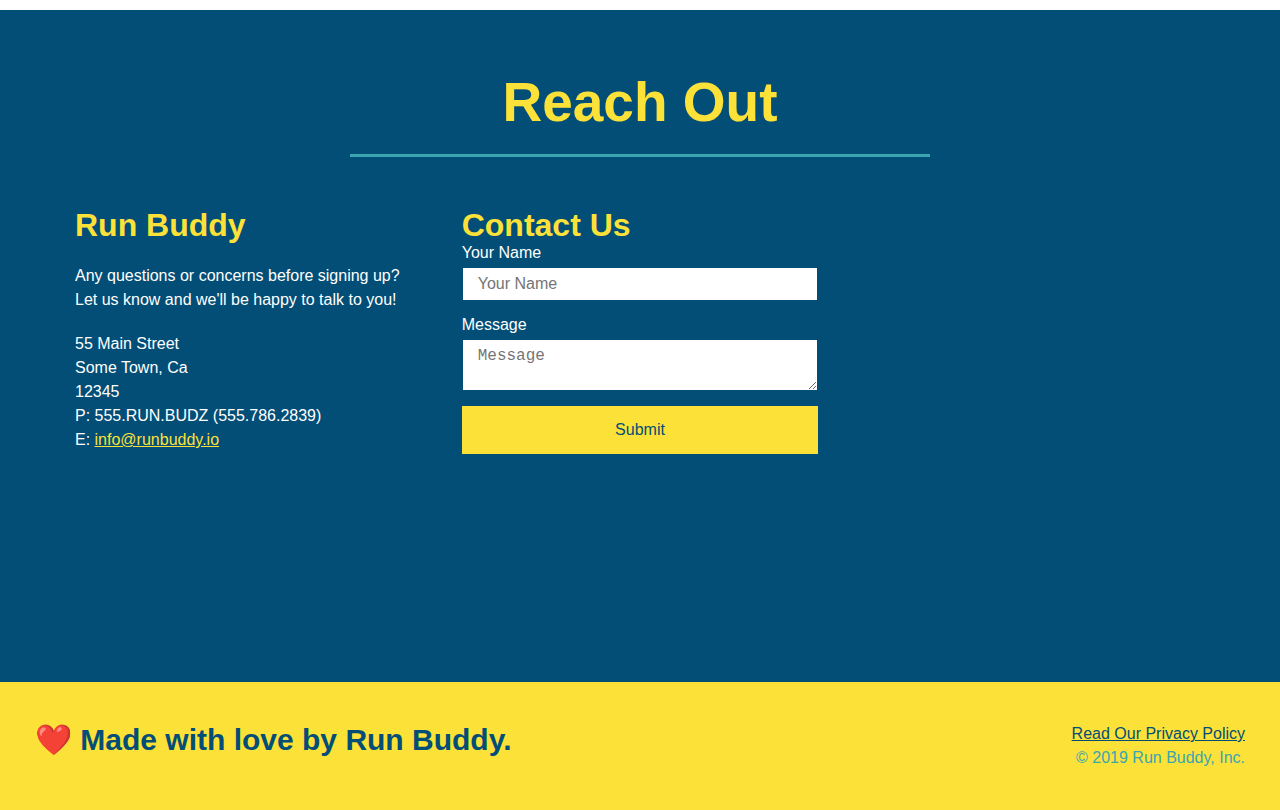
==== commit 74abc192: "add flexbox to contact section" ====
--- a/index.html
+++ b/index.html
@@ -240,24 +240,6 @@
     <section id="reach-out" class="contact">
       <h2 class="section-title secondary-border">Reach Out</h2>
       <div class="contact-info">
-        <iframe
-          src="https://www.google.com/maps/embed?pb=!1m18!1m12!1m3!1d2512.608169876239!2d-81.6101879838956!3d41.50402531975715!2m3!1f0!2f0!3f0!3m2!1i1024!2i768!4f13.1!3m3!1m2!1s0x0%3A0x1cf8371f319eedf9!2sCase%20Alumni%20Association!5e0!3m2!1sen!2sus!4v1629081027683!5m2!1sen!2sus"
-          style="border: 0"
-          allowfullscreen=""
-          loading="lazy"
-        ></iframe>
-        <div class="contact-form">
-          <h3>Contact Us</h3>
-          <form>
-            <label for="contact-name">Your Name</label>
-            <input type="text" id="contact-name" placeholder="Your Name" />
-
-            <label for="contact-message">Message</label>
-            <textarea id="contact-message" placeholder="Message"></textarea>
-
-            <button type="submit">Submit</button>
-          </form>
-        </div>
         <div>
           <h3>Run Buddy</h3>
           <p>
@@ -273,6 +255,24 @@
             E: <a href="mailto:info@runbuddy.io">info@runbuddy.io</a>
           </address>
         </div>
+        <div class="contact-form">
+          <h3>Contact Us</h3>
+          <form>
+            <label for="contact-name">Your Name</label>
+            <input type="text" id="contact-name" placeholder="Your Name" />
+
+            <label for="contact-message">Message</label>
+            <textarea id="contact-message" placeholder="Message"></textarea>
+
+            <button type="submit">Submit</button>
+          </form>
+        </div>
+        <iframe
+          src="https://www.google.com/maps/embed?pb=!1m18!1m12!1m3!1d2512.608169876239!2d-81.6101879838956!3d41.50402531975715!2m3!1f0!2f0!3f0!3m2!1i1024!2i768!4f13.1!3m3!1m2!1s0x0%3A0x1cf8371f319eedf9!2sCase%20Alumni%20Association!5e0!3m2!1sen!2sus!4v1629081027683!5m2!1sen!2sus"
+          style="border: 0"
+          allowfullscreen=""
+          loading="lazy"
+        ></iframe>
       </div>
     </section>
 
--- a/assets/css/style.css
+++ b/assets/css/style.css
@@ -261,16 +261,19 @@
 .contact h2 {
   color: #fce138;
 }
+.contact-info {
+  display: flex;
+  justify-content: space-between;
+  flex-wrap: wrap;
+}
+.contact-info > * {
+  flex: 1;
+  margin: 15px;
+}
 .contact-info iframe {
-  width: 400px;
   height: 400px;
 }
 .contact-info div {
-  width: 410px;
-  display: inline-block;
-  vertical-align: top;
-  text-align: left;
-  margin: 30px 0 0 60px;
   color: white;
 }
 .contact-info h3 {
@@ -281,11 +284,31 @@
 .contact-info address {
   margin: 20px 0;
   line-height: 1.5;
-  font-size: 20px;
+  font-size: 16px;
   font-style: normal;
 }
 .contact-info a {
   color: #fce138;
+}
+.contact-form input,
+.contact-form textarea {
+  border: 1px solid #024e76;
+  display: block;
+  padding: 7px 15px;
+  font-size: 16px;
+  color: #024e76;
+  width: 100%;
+  margin-bottom: 15px;
+  margin-top: 5px;
+}
+.contact-form button {
+  width: 100%;
+  border: none;
+  background: #fce138;
+  color: #024e76;
+  text-align: center;
+  padding: 15px 0;
+  font-size: 16px;
 }
 .page-title {
   color: #fce138;
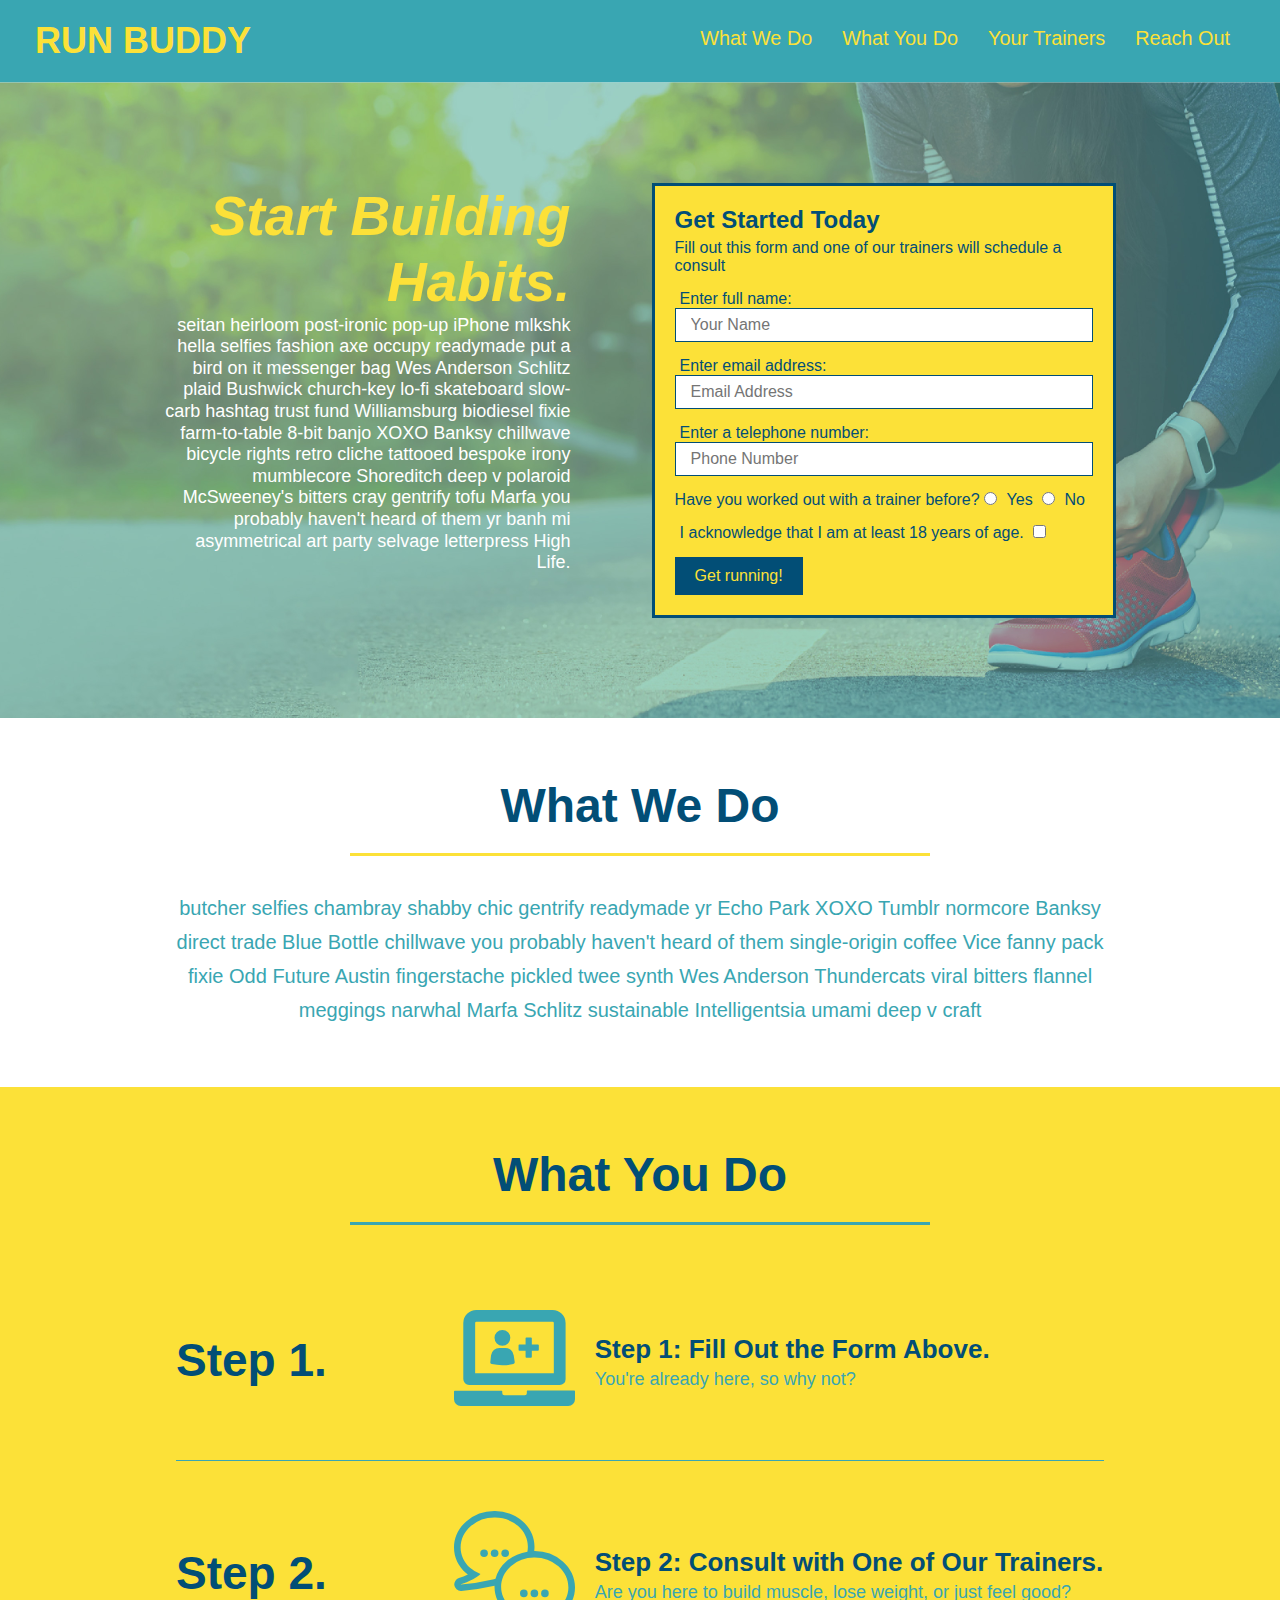
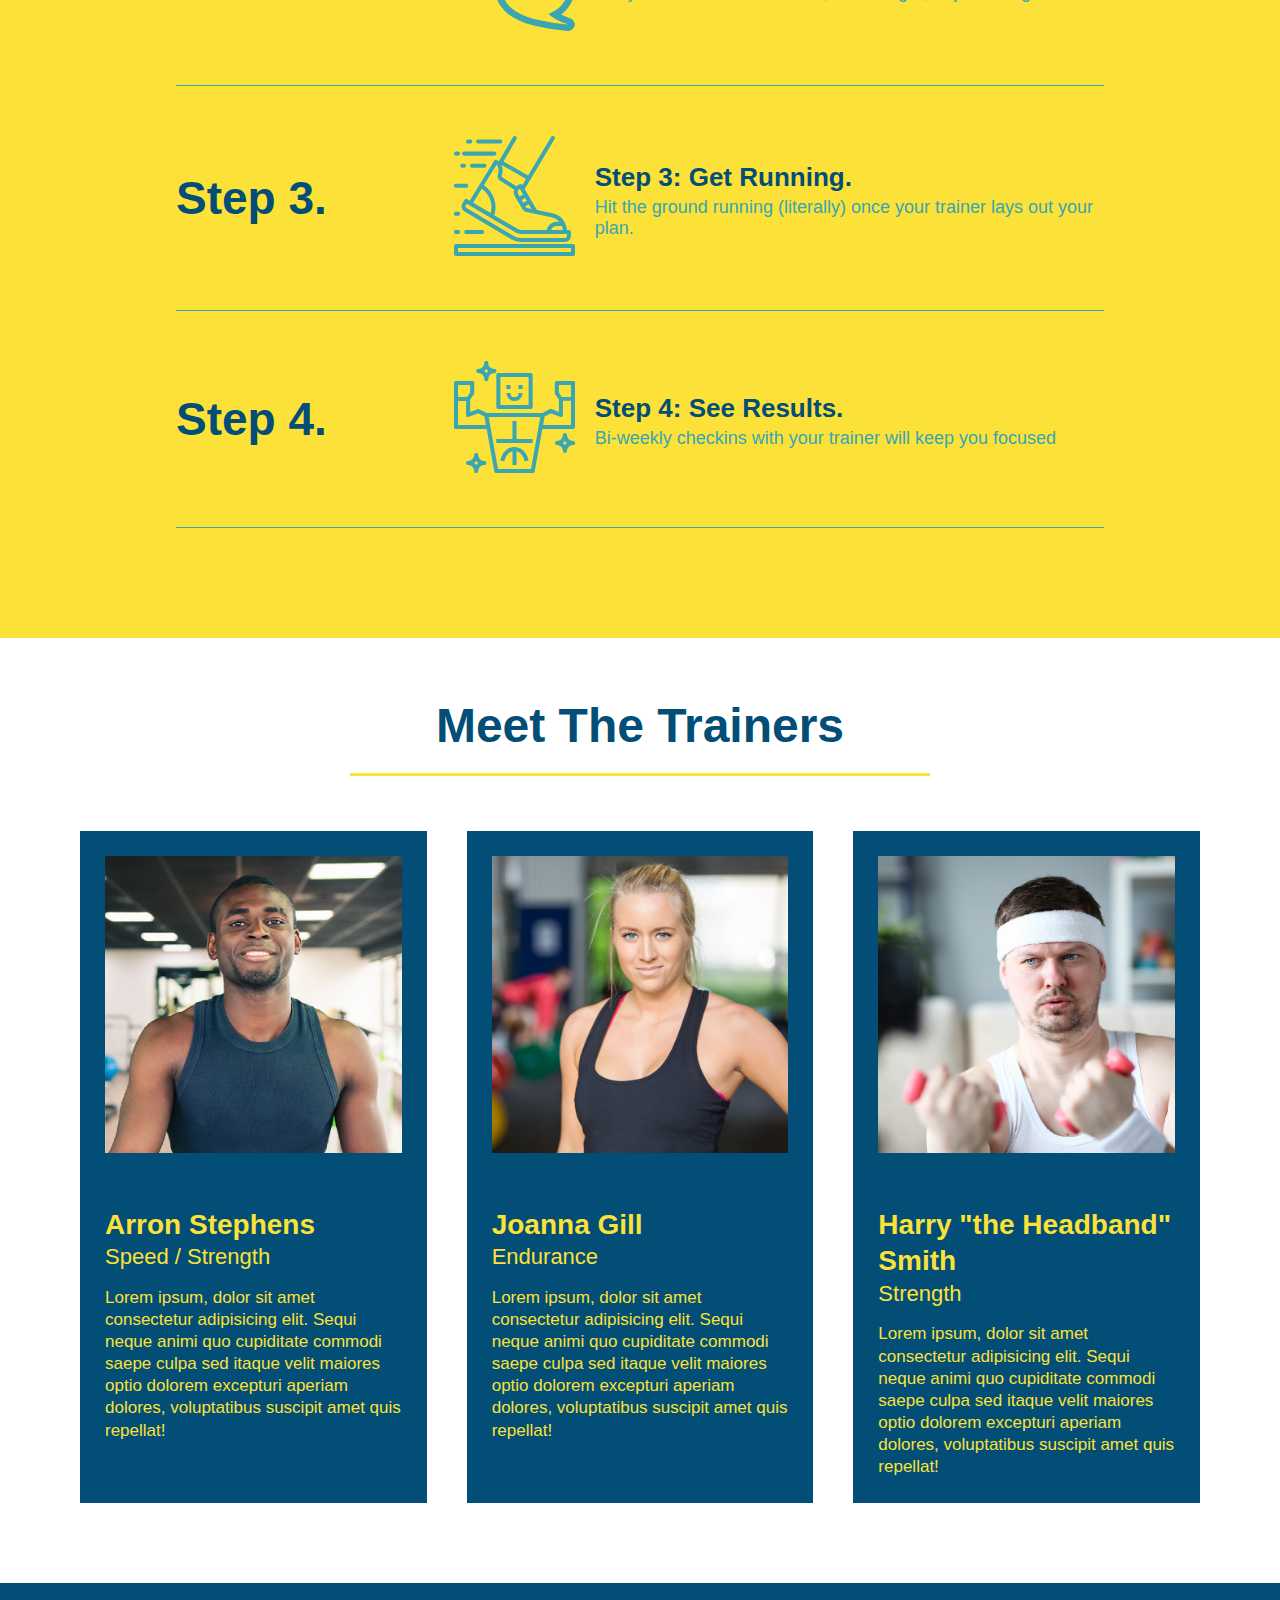
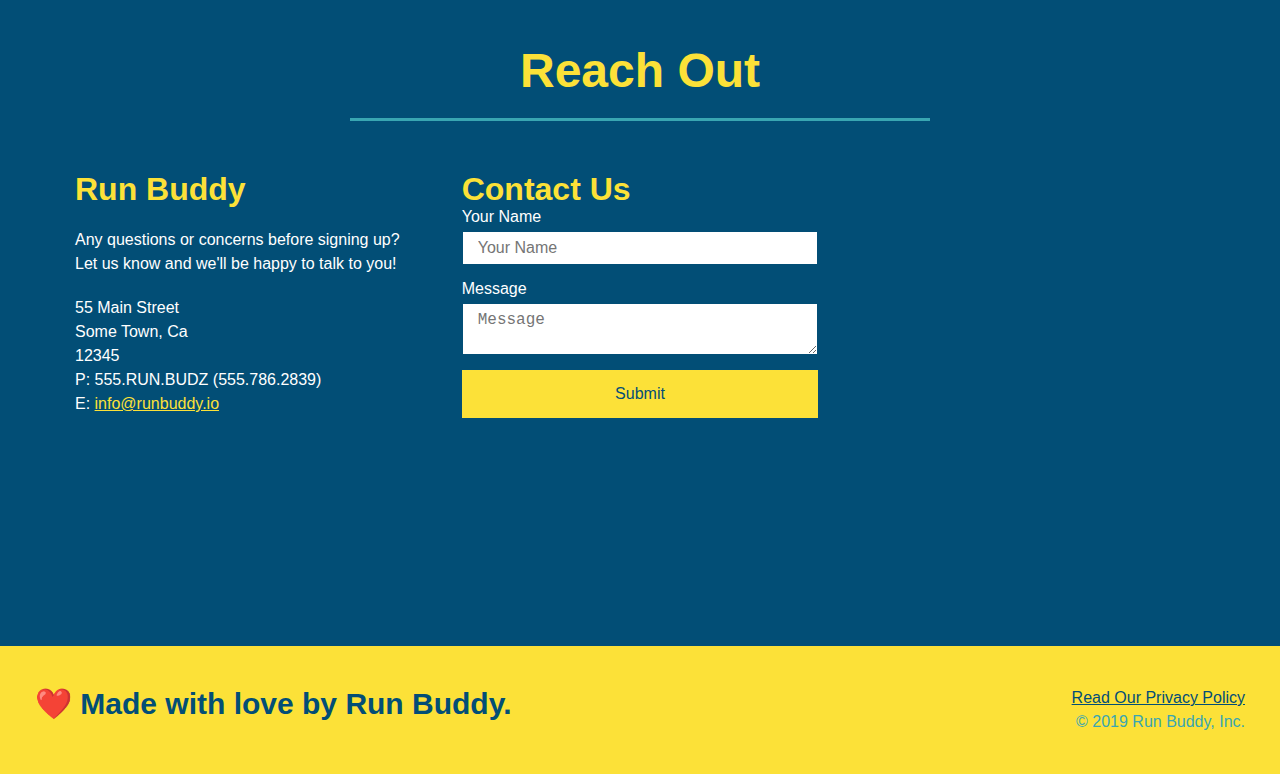
==== commit 8dd0588b: "added media query selectors" ====
--- a/index.html
+++ b/index.html
@@ -2,6 +2,7 @@
 <html lang="en">
   <head>
     <meta charset="UTF-8" />
+    <meta name="viewport" content="width=device-width, initial-scale=1.0" />
     <title>Run Buddy</title>
     <link rel="stylesheet" href="./assets/css/style.css" />
   </head>
--- a/assets/css/style.css
+++ b/assets/css/style.css
@@ -42,7 +42,7 @@
 }
 
 header nav ul li a {
-  margin: 0 30px;
+  padding: 10px 15px;
   font-weight: lighter;
   font-size: 1.55vw;
 }
@@ -83,6 +83,7 @@
   display: flex;
   justify-content: center;
   flex-wrap: wrap;
+  align-items: flex-start;
 }
 .hero-cta {
   width: 35%;
@@ -90,7 +91,7 @@
   margin: 3.5%;
   color: #fff;
   font-size: 18px;
-  line-height: 1.3;
+  line-height: 1.2;
 }
 .hero-cta h2 {
   font-style: italic;
@@ -192,7 +193,7 @@
 }
 
 .section-title {
-  font-size: 55px;
+  font-size: 48px;
   color: #024e76;
   border-bottom: 3px solid;
   padding-bottom: 20px;
@@ -321,4 +322,16 @@
 }
 .flex-row {
   display: flex;
+}
+
+@media screen and (max-width: 980px) {
+
+}
+
+@media screen and (max-width: 768px) {
+
+}
+
+@media screen and (max-width: 575px) {
+
 }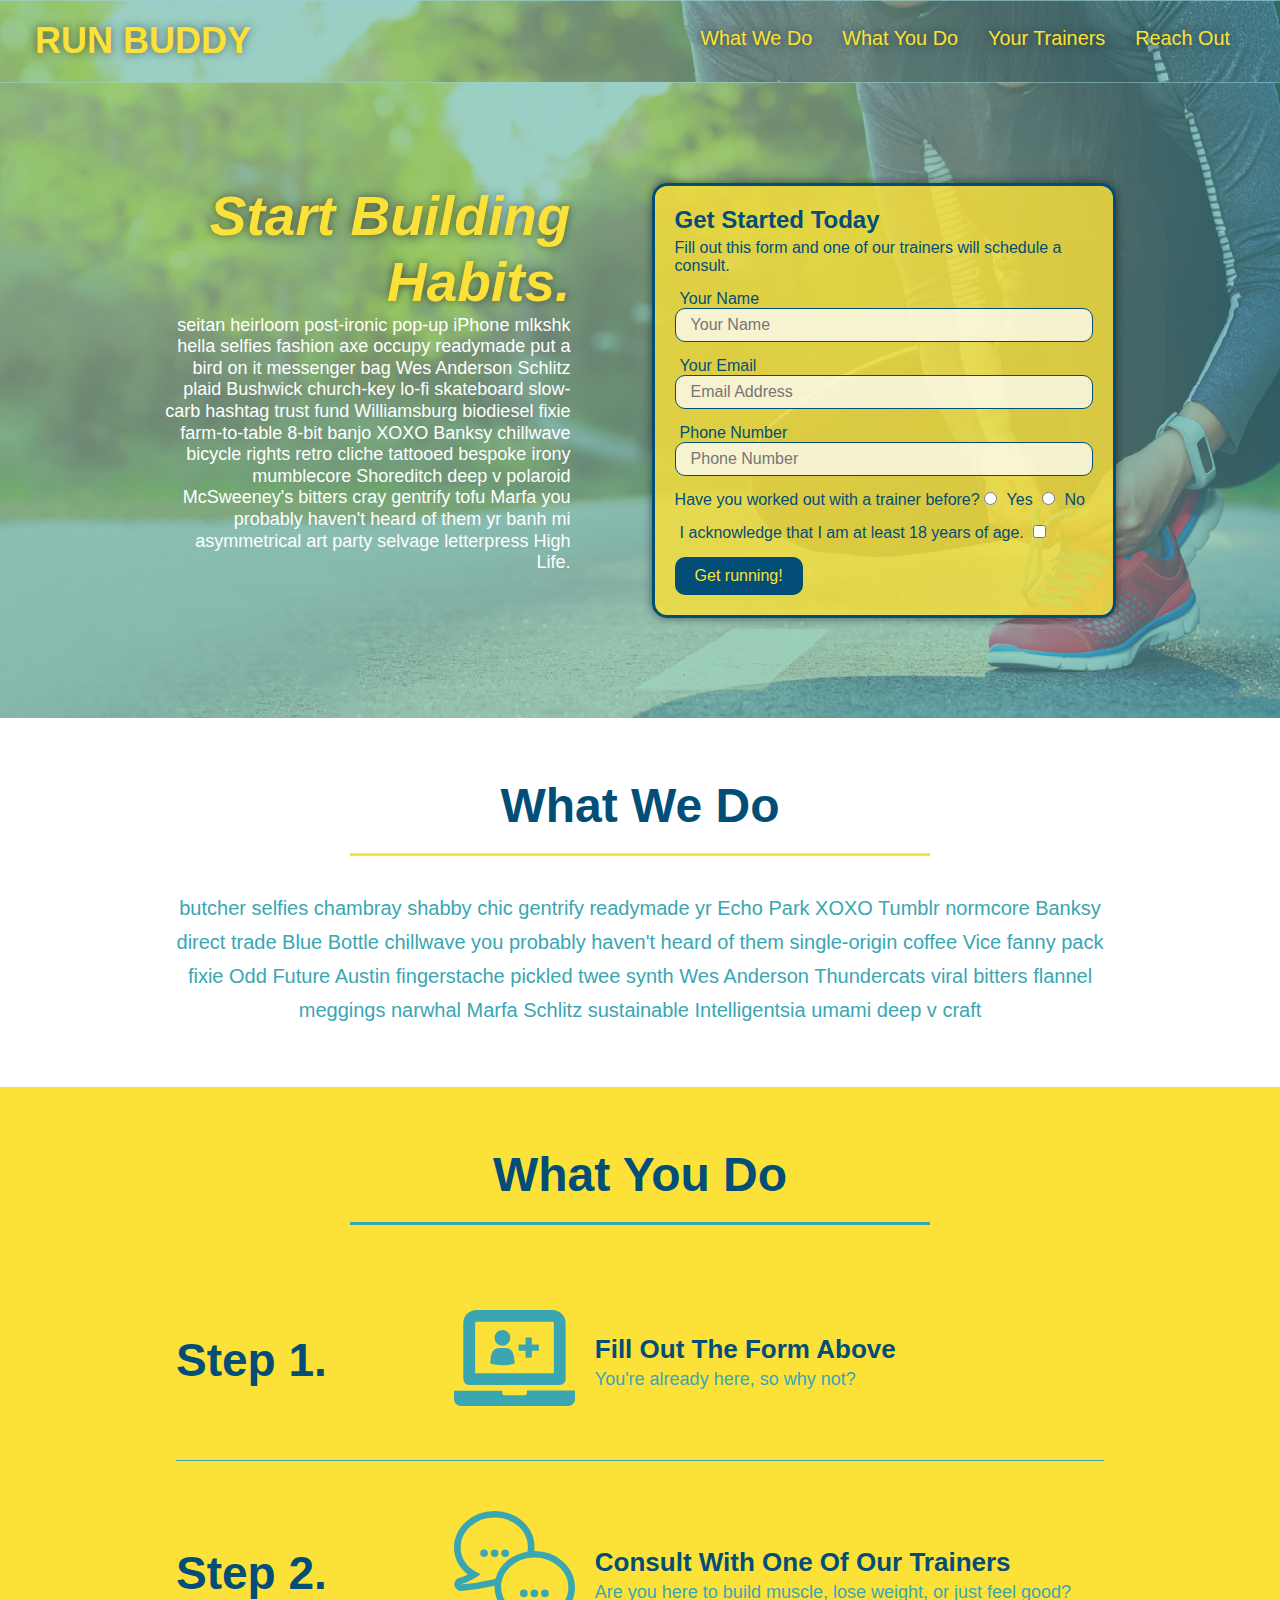
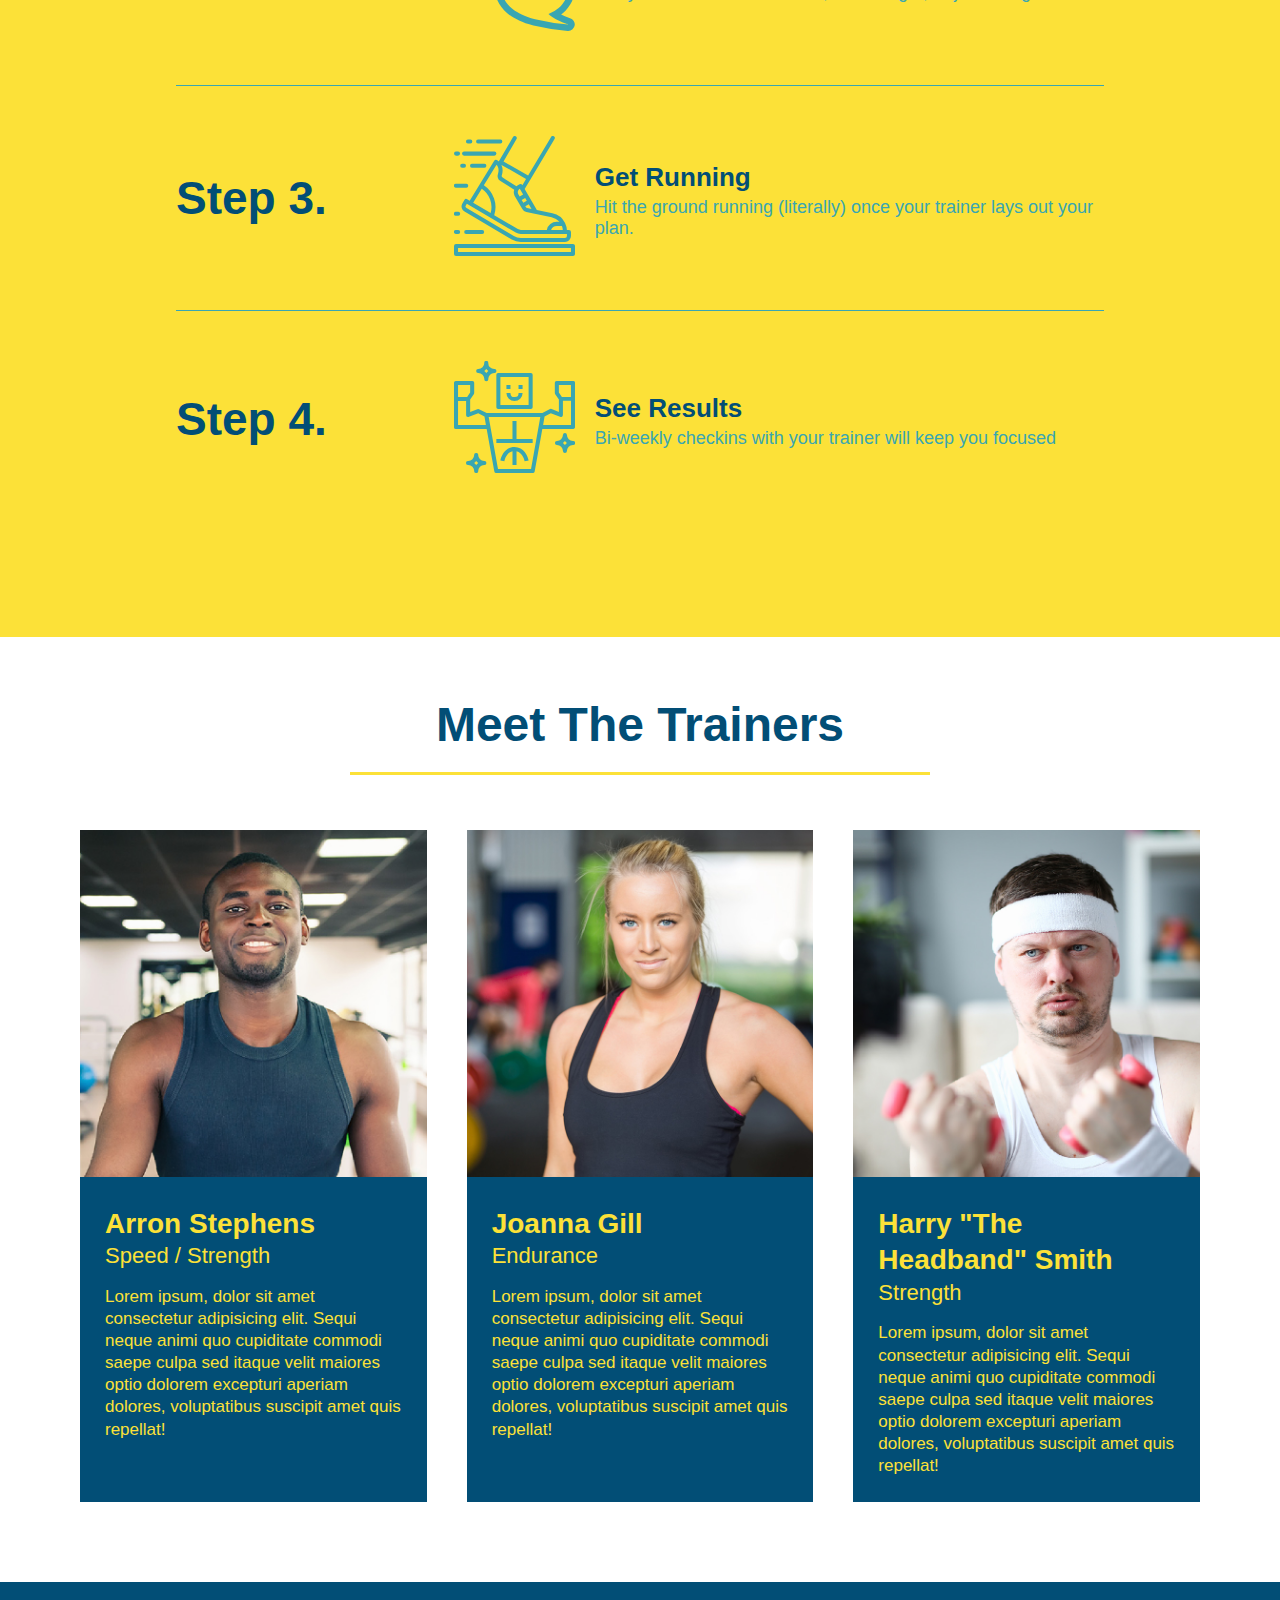
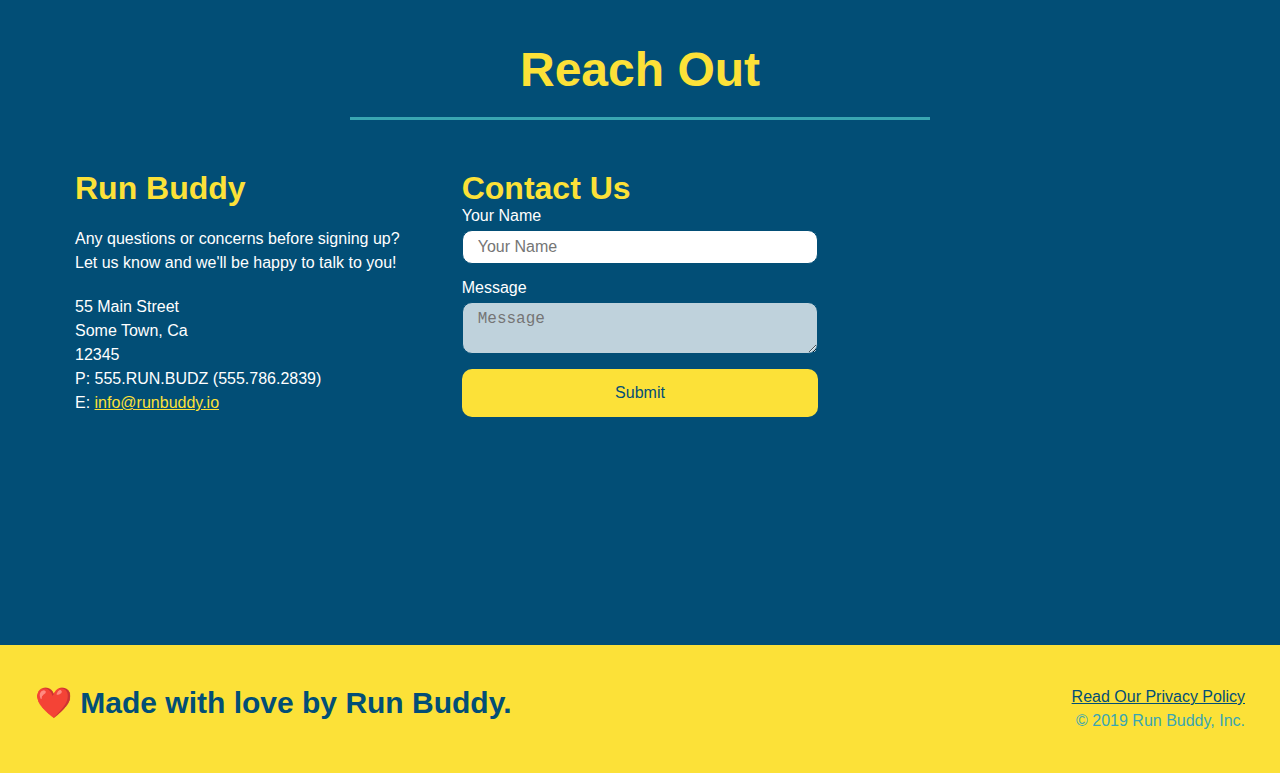
==== commit d019ee2e: "add pseudo selectors" ====
--- a/index.html
+++ b/index.html
@@ -3,22 +3,18 @@
   <head>
     <meta charset="UTF-8" />
     <meta name="viewport" content="width=device-width, initial-scale=1.0" />
+    <link rel="stylesheet" href="./assets/css/style.css">
     <title>Run Buddy</title>
-    <link rel="stylesheet" href="./assets/css/style.css" />
   </head>
-
   <body>
-    <!-- navigation -->
+    <!-- navigation tags - block level element -->
     <header>
       <h1>
-        <a href="/"> RUN BUDDY </a>
+        <a href="/">RUN BUDDY</a>
       </h1>
       <nav>
-        <!-- Unordered list element -->
         <ul>
-          <!-- List item element-->
-          <li>
-            <!-- Anchor element -->
+          <li>
             <a href="#what-we-do">What We Do</a>
           </li>
           <li>
@@ -33,57 +29,36 @@
         </ul>
       </nav>
     </header>
+    <!-- end navigation -->
 
     <!-- hero/jumbotron -->
     <section class="hero">
       <div class="hero-cta">
         <h2>Start Building Habits.</h2>
         <p>
-          seitan heirloom post-ironic pop-up iPhone mlkshk hella selfies fashion
-          axe occupy readymade put a bird on it messenger bag Wes Anderson
-          Schlitz plaid Bushwick church-key lo-fi skateboard slow-carb hashtag
-          trust fund Williamsburg biodiesel fixie farm-to-table 8-bit banjo XOXO
-          Banksy chillwave bicycle rights retro cliche tattooed bespoke irony
-          mumblecore Shoreditch deep v polaroid McSweeney's bitters cray
-          gentrify tofu Marfa you probably haven't heard of them yr banh mi
-          asymmetrical art party selvage letterpress High Life.
+          seitan heirloom post-ironic pop-up iPhone mlkshk hella selfies fashion axe occupy readymade put a bird on it
+          messenger bag Wes Anderson Schlitz plaid Bushwick church-key lo-fi skateboard slow-carb hashtag trust fund
+          Williamsburg biodiesel fixie farm-to-table 8-bit banjo XOXO Banksy chillwave bicycle rights retro cliche
+          tattooed bespoke irony mumblecore Shoreditch deep v polaroid McSweeney's bitters cray gentrify tofu Marfa you
+          probably haven't heard of them yr banh mi asymmetrical art party selvage letterpress High Life.
         </p>
       </div>
+
       <div class="hero-form">
         <h3>Get Started Today</h3>
-        <p>
-          Fill out this form and one of our trainers will schedule a consult
-        </p>
+        <p>Fill out this form and one of our trainers will schedule a consult.</p>
         <form>
-          <label for="name">Enter full name:</label>
-          <input
-            type="text"
-            placeholder="Your Name"
-            name="name"
-            id="name"
-            class="form-input"
-          />
-          <label for="email">Enter email address:</label>
-          <input
-            type="text"
-            placeholder="Email Address"
-            name="email"
-            id="email"
-            class="form-input"
-          />
-          <label for="phone">Enter a telephone number:</label>
-          <input
-            type="text"
-            placeholder="Phone Number"
-            name="phone"
-            id="phone"
-            class="form-input"
-          />
+          <label for="name">Your Name</label>
+          <input type="text" placeholder="Your Name" id="name" name="name" class="form-input" />
+          <label for="email">Your Email</label>
+          <input type="email" placeholder="Email Address" id="email" name="email" class="form-input" />
+          <label for="phone">Phone Number</label>
+          <input type="tel" placeholder="Phone Number" name="phone" id="phone" class="form-input" />
           <p>
-            Have you worked out with a trainer before?
+            Have you worked out with a trainer before? 
             <input type="radio" name="trainer-confirm" id="trainer-yes" />
             <label for="trainer-yes">Yes</label>
-            <input type="radio" name="trainer-confirm" id="trainer-no" />
+            <input type="radio" name="trainer-confirm" id="trainer-no"/>
             <label for="trainer-no">No</label>
           </p>
           <p>
@@ -92,34 +67,36 @@
             </label>
             <input type="checkbox" name="checkpoint1" id="checkbox" />
           </p>
-          <button type="submit">Get running!</button>
+          <button type="submit">
+            Get running!
+          </button>
         </form>
       </div>
     </section>
-
-    <!-- "what we do" section -->
+    <!-- end header -->
+
+    <!-- "what we do" start - <section> -->
     <section id="what-we-do" class="intro">
       <div class="flex-row">
-        <h2 class="section-title primary-border">What We Do</h2>
+        <h2 class="section-title primary-border">
+          What We Do
+        </h2>
       </div>
       <div class="flex-row">
         <p>
-          butcher selfies chambray shabby chic gentrify readymade yr Echo Park
-          XOXO Tumblr normcore Banksy direct trade Blue Bottle chillwave you
-          probably haven't heard of them single-origin coffee Vice fanny pack
-          fixie Odd Future Austin fingerstache pickled twee synth Wes Anderson
-          Thundercats viral bitters flannel meggings narwhal Marfa Schlitz
-          sustainable Intelligentsia umami deep v craft
+          butcher selfies chambray shabby chic gentrify readymade yr Echo Park XOXO Tumblr normcore Banksy direct trade  Blue Bottle chillwave you probably haven't heard of them single-origin coffee Vice fanny pack fixie Odd Future Austin fingerstache pickled twee synth Wes Anderson Thundercats viral bitters flannel meggings narwhal Marfa Schlitz sustainable Intelligentsia umami deep v craft
         </p>
       </div>
     </section>
-
-    <!-- "what you do" section -->
+    <!-- end "what we do" -->
+
+    <!-- "what you do" start -->
     <section id="what-you-do" class="steps">
       <div class="flex-row">
-        <h2 class="section-title secondary-border">What You Do</h2>
-      </div>
-
+        <h2 class="section-title secondary-border">
+          What You Do
+        </h2> 
+      </div>
       <div class="step">
         <h3>Step 1.</h3>
         <div class="step-info">
@@ -127,12 +104,11 @@
             <img src="./assets/images/step-1.svg" alt="" />
           </div>
           <div class="step-text">
-            <h4>Step 1: Fill Out the Form Above.</h4>
+            <h4>Fill Out The Form Above</h4>
             <p>You're already here, so why not?</p>
           </div>
         </div>
       </div>
-
       <div class="step">
         <h3>Step 2.</h3>
         <div class="step-info">
@@ -140,12 +116,11 @@
             <img src="./assets/images/step-2.svg" alt="" />
           </div>
           <div class="step-text">
-            <h4>Step 2: Consult with One of Our Trainers.</h4>
+            <h4>Consult With One Of Our Trainers</h4>
             <p>Are you here to build muscle, lose weight, or just feel good?</p>
           </div>
         </div>
       </div>
-
       <div class="step">
         <h3>Step 3.</h3>
         <div class="step-info">
@@ -153,15 +128,11 @@
             <img src="./assets/images/step-3.svg" alt="" />
           </div>
           <div class="step-text">
-            <h4>Step 3: Get Running.</h4>
-            <p>
-              Hit the ground running (literally) once your trainer lays out your
-              plan.
-            </p>
-          </div>
-        </div>
-      </div>
-
+            <h4>Get Running</h4>
+            <p>Hit the ground running (literally) once your trainer lays out your plan.</p>
+          </div>
+        </div>
+      </div>
       <div class="step">
         <h3>Step 4.</h3>
         <div class="step-info">
@@ -169,121 +140,109 @@
             <img src="./assets/images/step-4.svg" alt="" />
           </div>
           <div class="step-text">
-            <h4>Step 4: See Results.</h4>
+            <h4>See Results</h4>
             <p>Bi-weekly checkins with your trainer will keep you focused</p>
           </div>
         </div>
       </div>
     </section>
-
-    <!-- "meet the trainers" section -->
+    <!-- "what you do" end -->
+
+    <!-- "meet the trainers" start -->
     <section id="your-trainers">
       <div class="flex-row">
-        <h2 class="section-title primary-border">Meet The Trainers</h2>
-      </div>
+        <h2 class="section-title primary-border">
+          Meet The Trainers
+        </h2>
+      </div>
+
       <div class="trainers">
         <article class="trainer">
-          <img
-            src="./assets/images/trainer-1.jpg"
-            alt="Arron Stephens in his workout clothes, ready to pump iron"
-          />
+          <img src="./assets/images/trainer-1.jpg" alt="Arron Stephens in his workout clothes, ready to pump iron" />
           <div class="trainer-bio">
             <h3 class="trainer-name">Arron Stephens</h3>
             <h4 class="trainer-role">Speed / Strength</h4>
-            <p>
-              Lorem ipsum, dolor sit amet consectetur adipisicing elit. Sequi
-              neque animi quo cupiditate commodi saepe culpa sed itaque velit
-              maiores optio dolorem excepturi aperiam dolores, voluptatibus
-              suscipit amet quis repellat!
-            </p>
+            <p>Lorem ipsum, dolor sit amet consectetur adipisicing elit. Sequi neque animi quo cupiditate commodi saepe culpa sed itaque velit maiores optio dolorem excepturi aperiam dolores, voluptatibus suscipit amet quis repellat!</p>
           </div>
         </article>
 
-        <!-- second trainer bio -->
         <article class="trainer">
-          <img
-            src="./assets/images/trainer-2.jpg"
-            alt="Joanna Gill cooling off after a workout"
-          />
+          <img src="./assets/images/trainer-2.jpg" alt="Joanna Gill cooling off after a work out" />
           <div class="trainer-bio">
             <h3 class="trainer-name">Joanna Gill</h3>
             <h4 class="trainer-role">Endurance</h4>
-            <p>
-              Lorem ipsum, dolor sit amet consectetur adipisicing elit. Sequi
-              neque animi quo cupiditate commodi saepe culpa sed itaque velit
-              maiores optio dolorem excepturi aperiam dolores, voluptatibus
-              suscipit amet quis repellat!
-            </p>
+            <p>Lorem ipsum, dolor sit amet consectetur adipisicing elit. Sequi neque animi quo cupiditate commodi saepe culpa sed itaque velit maiores optio dolorem excepturi aperiam dolores, voluptatibus suscipit amet quis repellat!</p>
+            </div>
+          </article>
+
+        <article class="trainer">
+          <img src="./assets/images/trainer-3.jpg" alt="Harry Smith wearing a headband and lifting comically small pink weights" />
+          <div class="trainer-bio">
+            <h3 class="trainer-name">Harry "The Headband" Smith</h3>
+            <h4 class="trainer-role">Strength</h4>
+            <p>Lorem ipsum, dolor sit amet consectetur adipisicing elit. Sequi neque animi quo cupiditate commodi saepe culpa sed itaque velit maiores optio dolorem excepturi aperiam dolores, voluptatibus suscipit amet quis repellat!</p>
           </div>
         </article>
-
-        <!-- third trainer bio -->
-        <article class="trainer">
-          <img
-            src="./assets/images/trainer-3.jpg"
-            alt="Harry Smith wearing a headband and lifting comically small pink weights"
-          />
-          <div class="trainer-bio">
-            <h3 class="trainer-name">Harry "the Headband" Smith</h3>
-            <h4 class="trainer-role">Strength</h4>
-            <p>
-              Lorem ipsum, dolor sit amet consectetur adipisicing elit. Sequi
-              neque animi quo cupiditate commodi saepe culpa sed itaque velit
-              maiores optio dolorem excepturi aperiam dolores, voluptatibus
-              suscipit amet quis repellat!
-            </p>
-          </div>
-        </article>
-      </div>
-    </section>
-
-    <!-- "reach out" section -->
+      </div>
+    </section>
+    <!-- "meet the trainers" end -->
+
+    <!-- "reach out" start -->
     <section id="reach-out" class="contact">
-      <h2 class="section-title secondary-border">Reach Out</h2>
+      <div class="flex-row">
+        <h2 class="section-title secondary-border">
+          Reach Out
+        </h2>
+      </div>
+
       <div class="contact-info">
         <div>
           <h3>Run Buddy</h3>
           <p>
-            Any questions or concerns before signing up?
-            <br />
+            Any questions or concerns before signing up? 
+            <br/>
             Let us know and we'll be happy to talk to you!
           </p>
+
           <address>
-            55 Main Street <br />
-            Some Town, Ca <br />
-            12345<br />
-            P: 555.RUN.BUDZ (555.786.2839)<br />
+            55 Main Street <br/>
+            Some Town, Ca <br/>
+            12345<br/>
+            P: 555.RUN.BUDZ (555.786.2839)<br/>
             E: <a href="mailto:info@runbuddy.io">info@runbuddy.io</a>
           </address>
-        </div>
+          
+        </div>
+
         <div class="contact-form">
           <h3>Contact Us</h3>
           <form>
             <label for="contact-name">Your Name</label>
             <input type="text" id="contact-name" placeholder="Your Name" />
-
+        
             <label for="contact-message">Message</label>
             <textarea id="contact-message" placeholder="Message"></textarea>
-
+        
             <button type="submit">Submit</button>
           </form>
         </div>
+        
         <iframe
-          src="https://www.google.com/maps/embed?pb=!1m18!1m12!1m3!1d2512.608169876239!2d-81.6101879838956!3d41.50402531975715!2m3!1f0!2f0!3f0!3m2!1i1024!2i768!4f13.1!3m3!1m2!1s0x0%3A0x1cf8371f319eedf9!2sCase%20Alumni%20Association!5e0!3m2!1sen!2sus!4v1629081027683!5m2!1sen!2sus"
-          style="border: 0"
-          allowfullscreen=""
-          loading="lazy"
-        ></iframe>
-      </div>
-    </section>
+          src="https://www.google.com/maps/embed?pb=!1m14!1m12!1m3!1d12182.30520634488!2d-74.0652613!3d40.2407219!2m3!1f0!2f0!3f0!3m2!1i1024!2i768!4f13.1!5e0!3m2!1sen!2sus!4v1561060983193!5m2!1sen!2sus"
+          frameborder="0" style="border:0" allowfullscreen>
+        </iframe>
+      </div>
+    </section>
+    <!-- "reach out" end -->
 
     <!-- footer -->
     <footer>
       <h2>❤️ Made with love by Run Buddy.</h2>
       <div>
-        <a href="./privacy-policy.html">Read Our Privacy Policy</a><br />
+        <a href="./privacy-policy.html">Read Our Privacy Policy</a><br/>
         &copy; 2019 Run Buddy, Inc.
       </div>
     </footer>
+    <!-- footer end -->
   </body>
 </html>
--- a/assets/css/style.css
+++ b/assets/css/style.css
@@ -1,30 +1,40 @@
 * {
+  box-sizing: border-box;
   margin: 0;
   padding: 0;
-  box-sizing: border-box;
 }
 
 body {
-  /* more on this crazy alphanumerical value in a minute! */
   color: #39a6b2;
   font-family: Helvetica, Arial, sans-serif;
 }
 
-/* apply styles to <header> */
+/* HEADER / NAV BAR STYLES START */
+
 header {
   padding: 20px 35px;
   background-color: #39a6b2;
   display: flex;
   justify-content: space-between;
   flex-wrap: wrap;
+  position: -webkit-sticky;
+  position: sticky;
+  top: 0;
+  background-image: url("../images/hero-bg.jpg");
+  background-size: cover;
+  background-position: center;
+  background-attachment: fixed;
+  background-position: 80%;
 }
 
 header h1 {
   font-weight: bold;
+  margin: 0;
   font-size: 36px;
   color: #fce138;
-  margin: 0;
-}
+  text-shadow: 0 0 10px rgba(0, 0, 0, 0.5);
+}
+
 header a {
   text-decoration: none;
   color: #fce138;
@@ -33,6 +43,7 @@
 header nav {
   margin: 7px 0;
 }
+
 header nav ul {
   display: flex;
   flex-wrap: wrap;
@@ -45,15 +56,26 @@
   padding: 10px 15px;
   font-weight: lighter;
   font-size: 1.55vw;
-}
-
+  text-shadow: 0 0 10px rgba(0, 0, 0, 0.5);
+}
+header nav ul li a:hover {
+  background: #fce138;
+  color: #024e76;
+  border-radius: 15px;
+  text-shadow: none;
+}
+
+
+/* HEADER / NAVBAR STYLES END */
+
+/* FOOTER STYLES START */
 footer {
   background: #fce138;
+  padding: 40px 35px;
+  display: flex;
+  justify-content: space-between;
+  flex-wrap: wrap;
   width: 100%;
-  padding: 40px 35px;
-  display: flex;
-  justify-content: space-between;
-  flex-wrap: wrap;
 }
 
 footer h2 {
@@ -70,12 +92,14 @@
 footer a {
   color: #024e76;
 }
-
+/* END FOOTER STYLES */
+
+/* STYLE ALL SECTION TAGS */
 section {
   padding: 60px;
 }
 
-/* Hero Style Start */
+/* HERO STYLES START */
 .hero {
   background-image: url("../images/hero-bg.jpg");
   background-size: cover;
@@ -85,6 +109,7 @@
   flex-wrap: wrap;
   align-items: flex-start;
 }
+
 .hero-cta {
   width: 35%;
   text-align: right;
@@ -93,18 +118,23 @@
   font-size: 18px;
   line-height: 1.2;
 }
+
 .hero-cta h2 {
   font-style: italic;
   font-size: 55px;
   color: #fce138;
-}
+  text-shadow: 0 0 10px rgba(0, 0, 0, 0.5);
+}
+
 .hero-form {
+  border: 3px solid #024e76;
+  background-color: rgba(252, 225, 56, 0.8);
+  padding: 20px;
+  color: #024e76;
   width: 40%;
   margin: 3.5%;
-  border: 3px solid #024e76;
-  background-color: #fce138;
-  padding: 20px;
-  color: #024e76;
+  box-shadow: 0 0 10px rgba(0, 0, 0, 0.5);
+  border-radius: 15px;
 }
 
 .hero-form h3 {
@@ -123,8 +153,13 @@
   color: #024e76;
   width: 100%;
   margin-bottom: 15px;
-}
-
+  border-radius: 10px;
+  background-color: rgba(255,255,255, 0.75);
+}
+.form-input:focus {
+  background-color: rgba(255,255,255, 1);
+  outline: none;
+}
 .hero-form label {
   margin: 0 5px;
 }
@@ -135,81 +170,104 @@
   border: none;
   padding: 10px 20px;
   font-size: 16px;
-}
-
+  border-radius: 10px;
+}
+.hero-form button:hover {
+  background-color: #39a6b2;  
+}
+/* HERO STYLES END */
+
+/* SECTION TITLE STYLES START */
+.section-title {
+  font-size: 48px;
+  border-bottom: 3px solid;
+  color: #024e76;
+  padding-bottom: 20px;
+  text-align: center;
+  margin: 0 auto 35px auto;
+  width: 50%;
+}
+
+.primary-border {
+  border-color: #fce138;
+}
+
+.secondary-border {
+  border-color: #39a6b2;
+}
+/* SECTION TITLE STYLES END */
+
+/* WHAT WE DO STYLES */
 
 .intro p {
   line-height: 1.7;
   color: #39a6b2;
   width: 80%;
+  margin: 0 auto;
   font-size: 20px;
-  margin: 0 auto;
   text-align: center;
 }
-
+/* WHAT YOU DO STYLES END */
+
+/* WHAT YOU DO STYLES START */
 .steps {
   background: #fce138;
 }
+
 .step {
+  border-bottom: 1px solid #39a6b2;
   margin: 50px auto;
   padding-bottom: 50px;
   width: 80%;
-  border-bottom: 1px solid #39a6b2;
   display: flex;
   flex-wrap: wrap;
   align-items: center;
   justify-content: space-between;
 }
+.step:last-child {
+  border-bottom: none;
+}
+
+.step h3 {
+  color: #024e76;
+  font-size: 46px;
+  flex: 1 30%;
+}
+
 .step-info {
   flex: 2 70%;
   display: flex;
   flex-wrap: wrap;
   align-items: center;
 }
+
 .step-img {
   flex: 1 12%;
   margin-right: 20px;
 }
+
 .step-img img {
   max-width: 100%;
 }
-.step h3 {
-  color: #024e76;
-  font-size: 46px;
-  flex: 1 30%;
-}
+
 .step-text {
   flex: 12;
 }
+
+.step-text p {
+  color: #39a6b2;
+  font-size: 18px;
+}
+
 .step-text h4 {
   font-size: 26px;
   line-height: 1.5;
   color: #024e76;
 }
 
-.step-text p {
-  color: #39a6b2;
-  font-size: 18px;
-}
-
-.section-title {
-  font-size: 48px;
-  color: #024e76;
-  border-bottom: 3px solid;
-  padding-bottom: 20px;
-  text-align: center;
-  margin: 0 auto 35px auto;
-  width: 50%;
-}
-
-.primary-border {
-  border-color: #fce138;
-}
-
-.secondary-border {
-  border-color: #39a6b2;
-}
-
+/* WHAT YOU DO STYLES END */
+
+/* MEET THE TRAINERS START */
 .trainers {
   width: 100%;
   margin: 0 auto;
@@ -220,13 +278,12 @@
 
 .trainer {
   margin: 20px;
+  flex: 1;
   background: #024e76;
   color: #fce138;
-  flex: 1;
 }
 
 .trainer img {
-  padding: 25px;
   width: 100%;
 }
 
@@ -248,39 +305,41 @@
 .trainer-bio p {
   font-size: 17px;
 }
-
-.text-left {
-  text-align: left;
-}
-
-.text-right {
-  text-align: right;
-}
+/* TRAINER STYLES END */
+
+/* REACH OUT STYLES START */
 .contact {
-  background-color: #024e76;
-}
+  background: #024e76;
+}
+
 .contact h2 {
   color: #fce138;
 }
+
 .contact-info {
   display: flex;
   justify-content: space-between;
   flex-wrap: wrap;
 }
+
 .contact-info > * {
   flex: 1;
   margin: 15px;
 }
+
 .contact-info iframe {
   height: 400px;
 }
+
 .contact-info div {
   color: white;
 }
+
 .contact-info h3 {
   color: #fce138;
   font-size: 32px;
 }
+
 .contact-info p,
 .contact-info address {
   margin: 20px 0;
@@ -288,9 +347,7 @@
   font-size: 16px;
   font-style: normal;
 }
-.contact-info a {
-  color: #fce138;
-}
+
 .contact-form input,
 .contact-form textarea {
   border: 1px solid #024e76;
@@ -301,7 +358,15 @@
   width: 100%;
   margin-bottom: 15px;
   margin-top: 5px;
-}
+  border-radius: 10px;
+  outline: none;
+  background-color: rgba(255,255,255, 0.75);
+}
+.contact-form input,
+.contact-form textarea:focus {
+  background-color: rgba(255,255,255, 1);
+}
+
 .contact-form button {
   width: 100%;
   border: none;
@@ -310,28 +375,138 @@
   text-align: center;
   padding: 15px 0;
   font-size: 16px;
-}
-.page-title {
-  color: #fce138;
-  display: inline-block;
-  border-bottom: 4px solid #fce138;
-  padding: 0 80px 15px 80px;
-  font-weight: normal;
-  font-size: 42px;
-  font-style: italic;
-}
+  border-radius: 10px;
+}
+.contact-form button:hover {
+  color: #fce138;
+  background: #39a6b2;
+}
+
+.contact-info a {
+  color: #fce138;
+}
+
+/* REACH OUT STYLES END */
+
+/* UTILITIES */
+.text-left {
+  text-align: left;
+}
+
+.text-right {
+  text-align: right;
+}
+
 .flex-row {
   display: flex;
 }
 
+/* MEDIA QUERY FOR SMALLER DESKTOP SCREENS AND SMALLER */
 @media screen and (max-width: 980px) {
-
-}
-
+  header {
+    padding-bottom: 0;
+    justify-content: center;
+  }
+
+  header h1 {
+    width: 100%;
+    text-align: center;
+  }
+
+  header nav ul {
+    margin-top: 20px;
+    width: 100%;
+    justify-content: center;
+  }
+
+  header nav ul li a {
+    font-size: 20px;
+  }
+
+  footer h2,
+  footer div {
+    text-align: center;
+    width: 100%;
+  }
+
+  .hero-cta,
+  .hero-form {
+    width: 100%;
+  }
+
+  .hero-cta {
+    text-align: center;
+  }
+
+  .section-title {
+    width: 80%;
+  }
+
+  .trainer {
+    flex: 0 70%;
+  }
+
+  .contact-info iframe {
+    flex: 1 100%;
+  }
+}
+
+/* MEDIA QUERY FOR TABLETS AND SMALLER */
 @media screen and (max-width: 768px) {
-
-}
-
+  section {
+    padding: 30px 15px;
+  }
+
+  .step h3 {
+    flex: 1 100%;
+    text-align: center;
+  }
+
+  .step-info {
+    flex: 2 100%;
+    text-align: center;
+    justify-content: center;
+  }
+
+  .step-img {
+    flex: 0 32%;
+    margin-right: 0;
+    margin-top: 15px;
+    margin-bottom: 15px;
+  }
+
+  .step-text {
+    flex: 100%;
+  }
+}
+
+/* MEDIA QUERY FOR MOBILE PHONES AND SMALLER */
 @media screen and (max-width: 575px) {
-
-}+  .hero-form button {
+    width: 100%;
+  }
+
+  .section-title {
+    width: 95%;
+  }
+
+  .intro p {
+    width: 100%;
+  }
+
+  .trainer {
+    flex: 0 100%;
+  }
+
+  .contact-info {
+    text-align: center;
+  }
+
+  .contact-info > * {
+    flex: 0 100%;
+  }
+
+  .contact-form {
+    order: 3;
+  }
+}
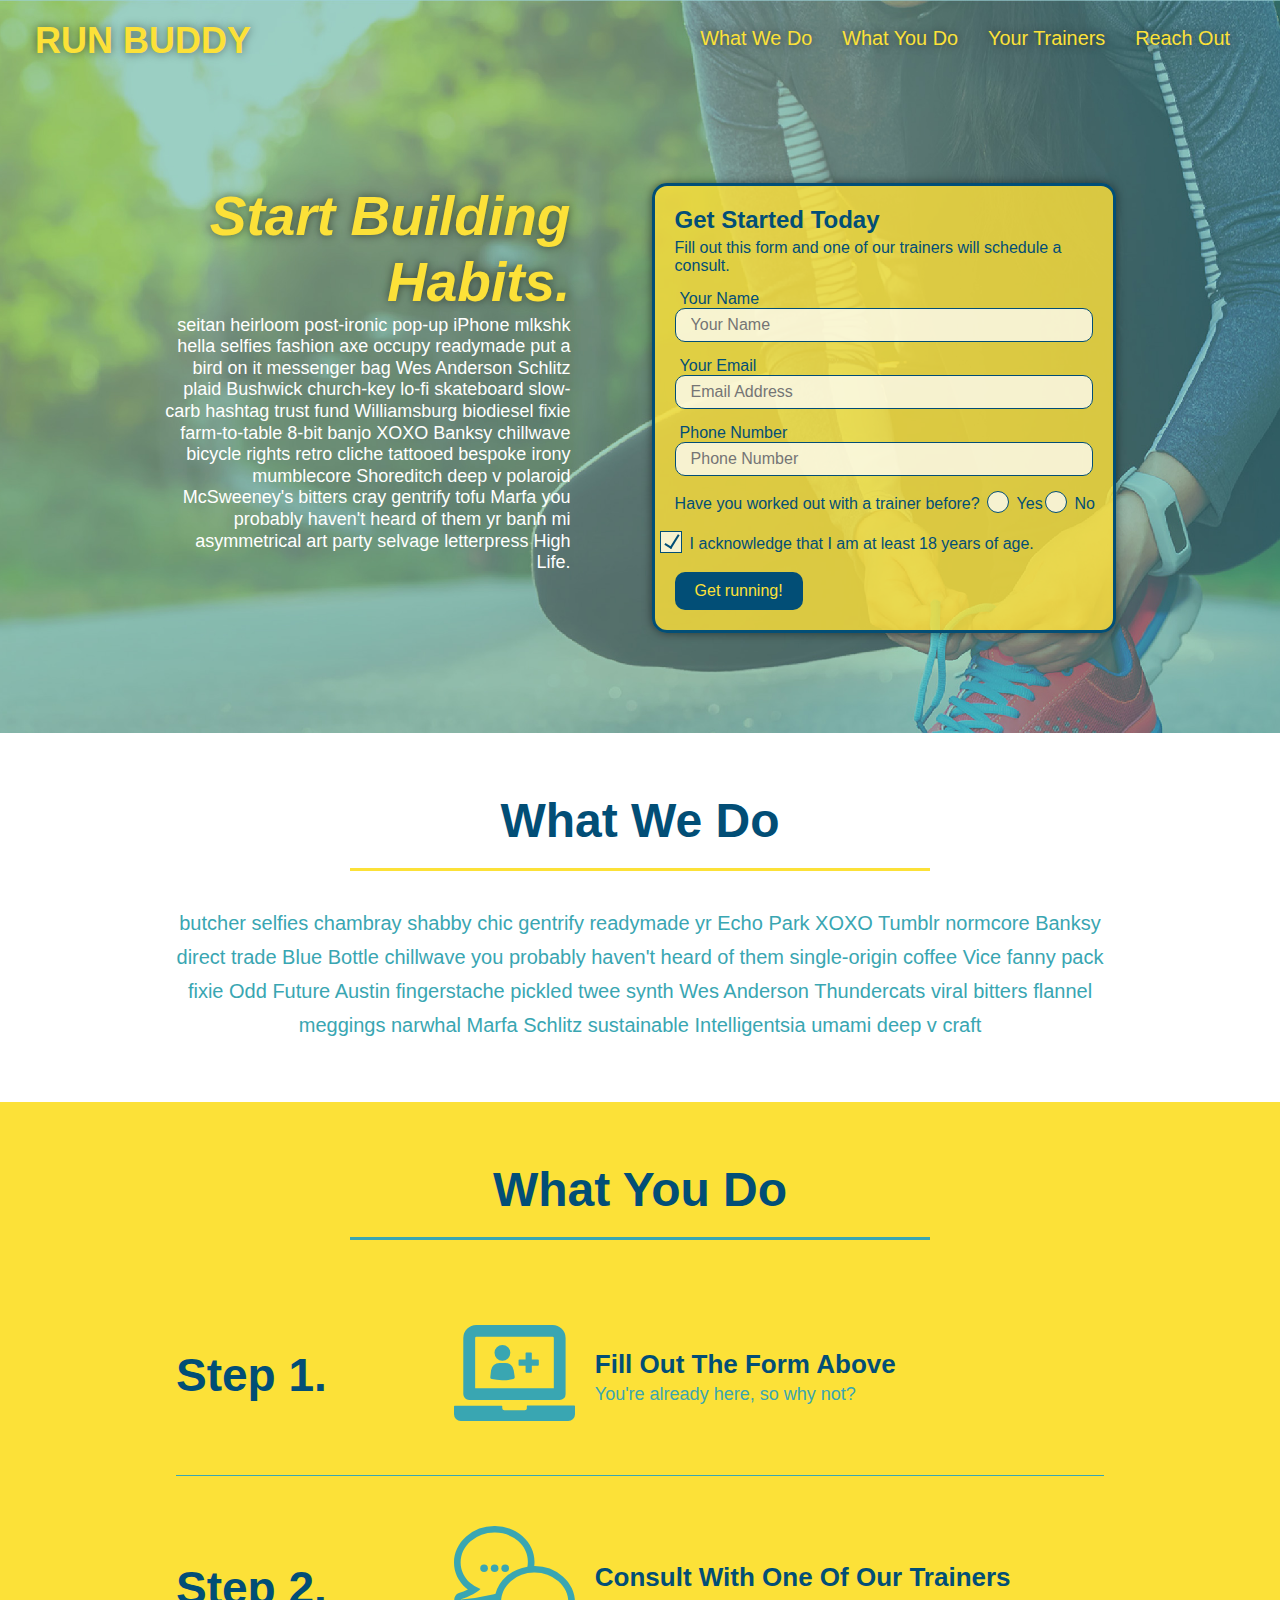
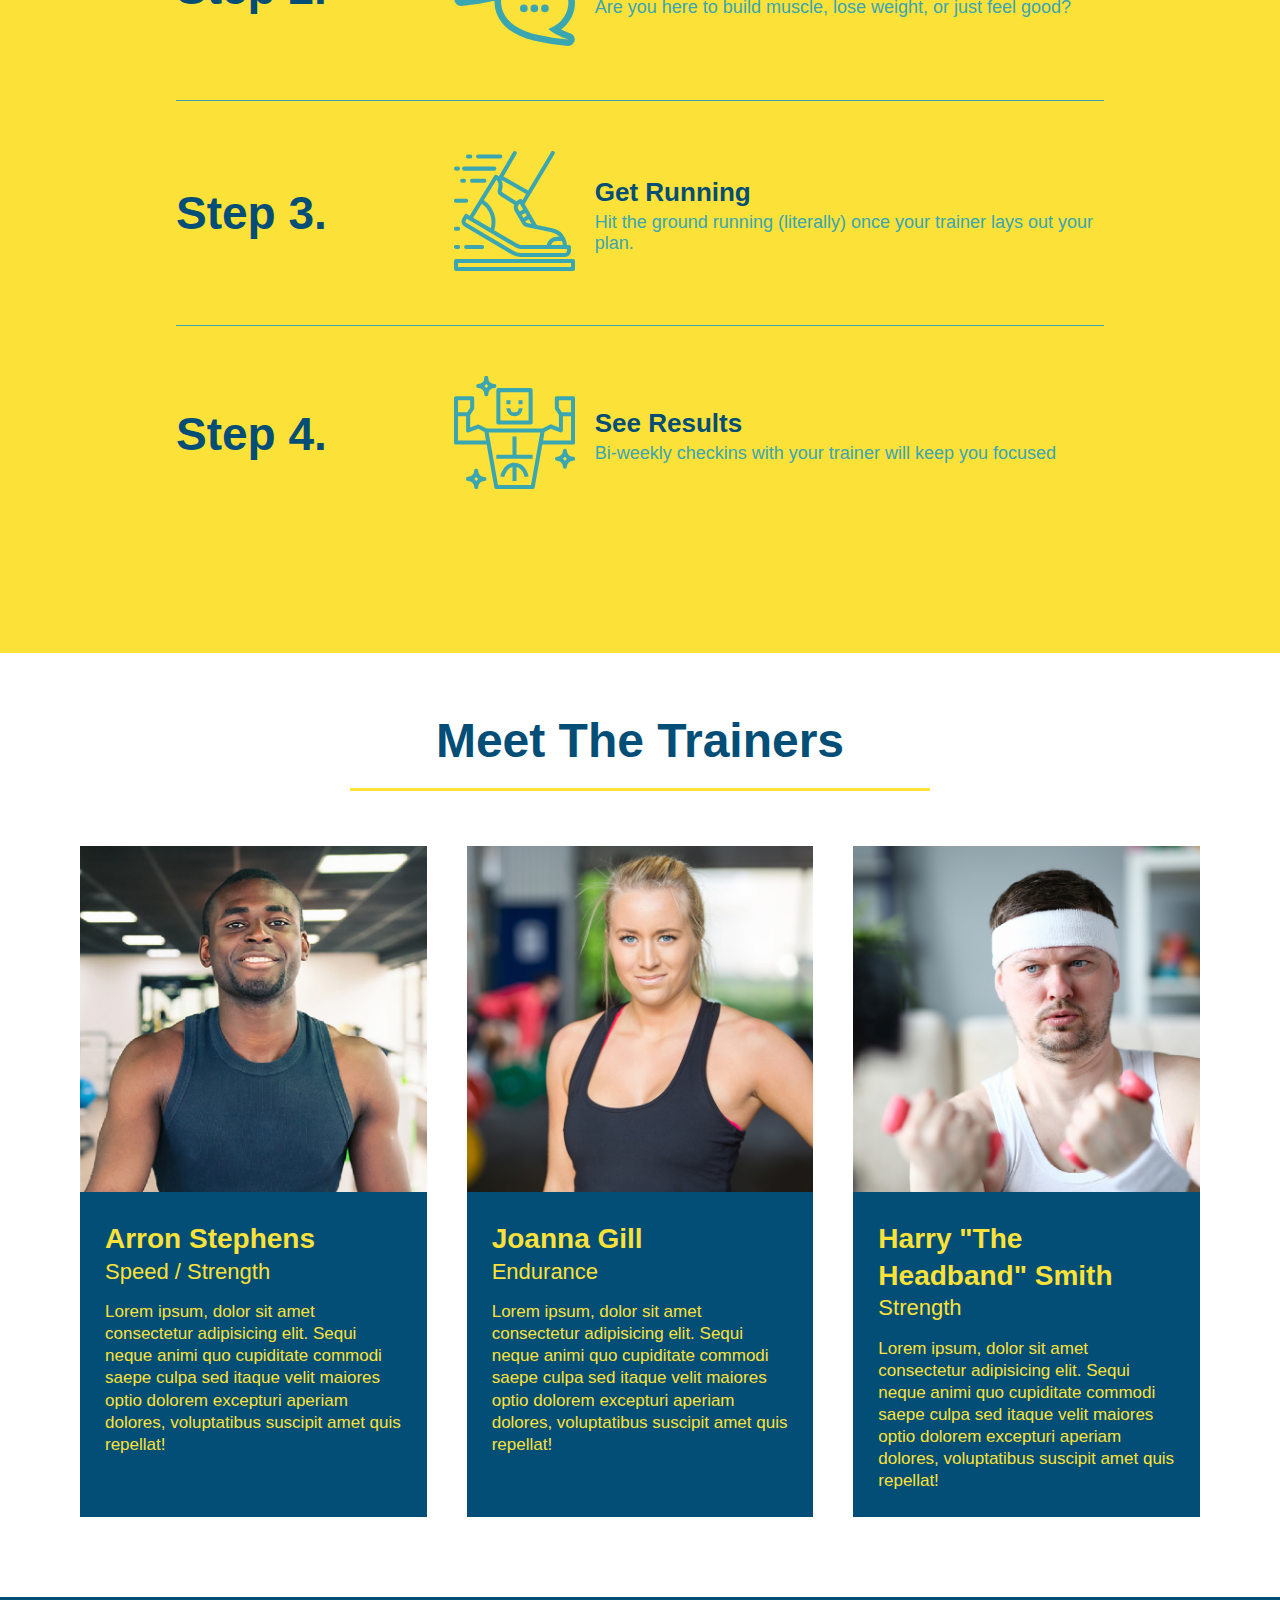
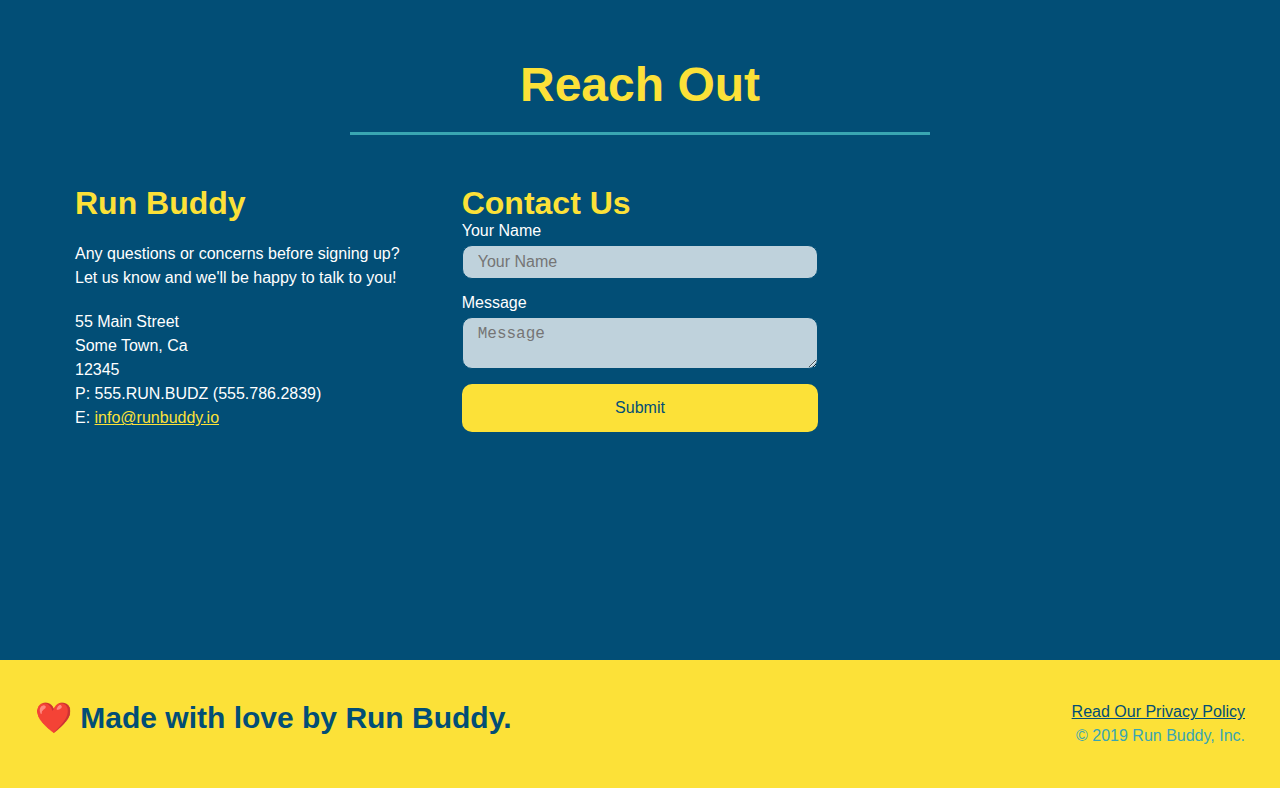
==== commit a9e75044: "final css touches" ====
--- a/index.html
+++ b/index.html
@@ -3,7 +3,7 @@
   <head>
     <meta charset="UTF-8" />
     <meta name="viewport" content="width=device-width, initial-scale=1.0" />
-    <link rel="stylesheet" href="./assets/css/style.css">
+    <link rel="stylesheet" href="./assets/css/style.css" />
     <title>Run Buddy</title>
   </head>
   <body>
@@ -36,40 +36,67 @@
       <div class="hero-cta">
         <h2>Start Building Habits.</h2>
         <p>
-          seitan heirloom post-ironic pop-up iPhone mlkshk hella selfies fashion axe occupy readymade put a bird on it
-          messenger bag Wes Anderson Schlitz plaid Bushwick church-key lo-fi skateboard slow-carb hashtag trust fund
-          Williamsburg biodiesel fixie farm-to-table 8-bit banjo XOXO Banksy chillwave bicycle rights retro cliche
-          tattooed bespoke irony mumblecore Shoreditch deep v polaroid McSweeney's bitters cray gentrify tofu Marfa you
-          probably haven't heard of them yr banh mi asymmetrical art party selvage letterpress High Life.
+          seitan heirloom post-ironic pop-up iPhone mlkshk hella selfies fashion
+          axe occupy readymade put a bird on it messenger bag Wes Anderson
+          Schlitz plaid Bushwick church-key lo-fi skateboard slow-carb hashtag
+          trust fund Williamsburg biodiesel fixie farm-to-table 8-bit banjo XOXO
+          Banksy chillwave bicycle rights retro cliche tattooed bespoke irony
+          mumblecore Shoreditch deep v polaroid McSweeney's bitters cray
+          gentrify tofu Marfa you probably haven't heard of them yr banh mi
+          asymmetrical art party selvage letterpress High Life.
         </p>
       </div>
 
       <div class="hero-form">
         <h3>Get Started Today</h3>
-        <p>Fill out this form and one of our trainers will schedule a consult.</p>
+        <p>
+          Fill out this form and one of our trainers will schedule a consult.
+        </p>
         <form>
           <label for="name">Your Name</label>
-          <input type="text" placeholder="Your Name" id="name" name="name" class="form-input" />
+          <input
+            type="text"
+            placeholder="Your Name"
+            id="name"
+            name="name"
+            class="form-input"
+          />
           <label for="email">Your Email</label>
-          <input type="email" placeholder="Email Address" id="email" name="email" class="form-input" />
+          <input
+            type="email"
+            placeholder="Email Address"
+            id="email"
+            name="email"
+            class="form-input"
+          />
           <label for="phone">Phone Number</label>
-          <input type="tel" placeholder="Phone Number" name="phone" id="phone" class="form-input" />
+          <input
+            type="tel"
+            placeholder="Phone Number"
+            name="phone"
+            id="phone"
+            class="form-input"
+          />
           <p>
-            Have you worked out with a trainer before? 
-            <input type="radio" name="trainer-confirm" id="trainer-yes" />
-            <label for="trainer-yes">Yes</label>
-            <input type="radio" name="trainer-confirm" id="trainer-no"/>
-            <label for="trainer-no">No</label>
+            Have you worked out with a trainer before?
+            <span class="radio-wrapper">
+              <input type="radio" name="trainer-confirm" id="trainer-yes" />
+              <label for="trainer-yes">Yes</label>
+            </span>
+            <span class="radio-wrapper">
+              <input type="radio" name="trainer-confirm" id="trainer-no" />
+              <label for="trainer-no">No</label>
+            </span>
           </p>
           <p>
-            <label for="checkbox">
-              I acknowledge that I am at least 18 years of age.
-            </label>
-            <input type="checkbox" name="checkpoint1" id="checkbox" />
+            <span class="checkbox-wrapper">
+              <label for="checkbox">
+                I acknowledge that I am at least 18 years of age.
+              </label>
+              <input type="checkbox" name="checkpoint1" id="checkbox" />
+            </span>
           </p>
-          <button type="submit">
-            Get running!
-          </button>
+          <button type="submit">Get running!</button>
         </form>
       </div>
     </section>
@@ -78,13 +105,16 @@
     <!-- "what we do" start - <section> -->
     <section id="what-we-do" class="intro">
       <div class="flex-row">
-        <h2 class="section-title primary-border">
-          What We Do
-        </h2>
+        <h2 class="section-title primary-border">What We Do</h2>
       </div>
       <div class="flex-row">
         <p>
-          butcher selfies chambray shabby chic gentrify readymade yr Echo Park XOXO Tumblr normcore Banksy direct trade  Blue Bottle chillwave you probably haven't heard of them single-origin coffee Vice fanny pack fixie Odd Future Austin fingerstache pickled twee synth Wes Anderson Thundercats viral bitters flannel meggings narwhal Marfa Schlitz sustainable Intelligentsia umami deep v craft
+          butcher selfies chambray shabby chic gentrify readymade yr Echo Park
+          XOXO Tumblr normcore Banksy direct trade Blue Bottle chillwave you
+          probably haven't heard of them single-origin coffee Vice fanny pack
+          fixie Odd Future Austin fingerstache pickled twee synth Wes Anderson
+          Thundercats viral bitters flannel meggings narwhal Marfa Schlitz
+          sustainable Intelligentsia umami deep v craft
         </p>
       </div>
     </section>
@@ -93,9 +123,7 @@
     <!-- "what you do" start -->
     <section id="what-you-do" class="steps">
       <div class="flex-row">
-        <h2 class="section-title secondary-border">
-          What You Do
-        </h2> 
+        <h2 class="section-title secondary-border">What You Do</h2>
       </div>
       <div class="step">
         <h3>Step 1.</h3>
@@ -129,7 +157,10 @@
           </div>
           <div class="step-text">
             <h4>Get Running</h4>
-            <p>Hit the ground running (literally) once your trainer lays out your plan.</p>
+            <p>
+              Hit the ground running (literally) once your trainer lays out your
+              plan.
+            </p>
           </div>
         </div>
       </div>
@@ -151,36 +182,58 @@
     <!-- "meet the trainers" start -->
     <section id="your-trainers">
       <div class="flex-row">
-        <h2 class="section-title primary-border">
-          Meet The Trainers
-        </h2>
+        <h2 class="section-title primary-border">Meet The Trainers</h2>
       </div>
 
       <div class="trainers">
         <article class="trainer">
-          <img src="./assets/images/trainer-1.jpg" alt="Arron Stephens in his workout clothes, ready to pump iron" />
+          <img
+            src="./assets/images/trainer-1.jpg"
+            alt="Arron Stephens in his workout clothes, ready to pump iron"
+          />
           <div class="trainer-bio">
             <h3 class="trainer-name">Arron Stephens</h3>
             <h4 class="trainer-role">Speed / Strength</h4>
-            <p>Lorem ipsum, dolor sit amet consectetur adipisicing elit. Sequi neque animi quo cupiditate commodi saepe culpa sed itaque velit maiores optio dolorem excepturi aperiam dolores, voluptatibus suscipit amet quis repellat!</p>
+            <p>
+              Lorem ipsum, dolor sit amet consectetur adipisicing elit. Sequi
+              neque animi quo cupiditate commodi saepe culpa sed itaque velit
+              maiores optio dolorem excepturi aperiam dolores, voluptatibus
+              suscipit amet quis repellat!
+            </p>
           </div>
         </article>
 
         <article class="trainer">
-          <img src="./assets/images/trainer-2.jpg" alt="Joanna Gill cooling off after a work out" />
+          <img
+            src="./assets/images/trainer-2.jpg"
+            alt="Joanna Gill cooling off after a work out"
+          />
           <div class="trainer-bio">
             <h3 class="trainer-name">Joanna Gill</h3>
             <h4 class="trainer-role">Endurance</h4>
-            <p>Lorem ipsum, dolor sit amet consectetur adipisicing elit. Sequi neque animi quo cupiditate commodi saepe culpa sed itaque velit maiores optio dolorem excepturi aperiam dolores, voluptatibus suscipit amet quis repellat!</p>
-            </div>
-          </article>
+            <p>
+              Lorem ipsum, dolor sit amet consectetur adipisicing elit. Sequi
+              neque animi quo cupiditate commodi saepe culpa sed itaque velit
+              maiores optio dolorem excepturi aperiam dolores, voluptatibus
+              suscipit amet quis repellat!
+            </p>
+          </div>
+        </article>
 
         <article class="trainer">
-          <img src="./assets/images/trainer-3.jpg" alt="Harry Smith wearing a headband and lifting comically small pink weights" />
+          <img
+            src="./assets/images/trainer-3.jpg"
+            alt="Harry Smith wearing a headband and lifting comically small pink weights"
+          />
           <div class="trainer-bio">
             <h3 class="trainer-name">Harry "The Headband" Smith</h3>
             <h4 class="trainer-role">Strength</h4>
-            <p>Lorem ipsum, dolor sit amet consectetur adipisicing elit. Sequi neque animi quo cupiditate commodi saepe culpa sed itaque velit maiores optio dolorem excepturi aperiam dolores, voluptatibus suscipit amet quis repellat!</p>
+            <p>
+              Lorem ipsum, dolor sit amet consectetur adipisicing elit. Sequi
+              neque animi quo cupiditate commodi saepe culpa sed itaque velit
+              maiores optio dolorem excepturi aperiam dolores, voluptatibus
+              suscipit amet quis repellat!
+            </p>
           </div>
         </article>
       </div>
@@ -190,28 +243,25 @@
     <!-- "reach out" start -->
     <section id="reach-out" class="contact">
       <div class="flex-row">
-        <h2 class="section-title secondary-border">
-          Reach Out
-        </h2>
+        <h2 class="section-title secondary-border">Reach Out</h2>
       </div>
 
       <div class="contact-info">
         <div>
           <h3>Run Buddy</h3>
           <p>
-            Any questions or concerns before signing up? 
-            <br/>
+            Any questions or concerns before signing up?
+            <br />
             Let us know and we'll be happy to talk to you!
           </p>
 
           <address>
-            55 Main Street <br/>
-            Some Town, Ca <br/>
-            12345<br/>
-            P: 555.RUN.BUDZ (555.786.2839)<br/>
+            55 Main Street <br />
+            Some Town, Ca <br />
+            12345<br />
+            P: 555.RUN.BUDZ (555.786.2839)<br />
             E: <a href="mailto:info@runbuddy.io">info@runbuddy.io</a>
           </address>
-          
         </div>
 
         <div class="contact-form">
@@ -219,17 +269,20 @@
           <form>
             <label for="contact-name">Your Name</label>
             <input type="text" id="contact-name" placeholder="Your Name" />
-        
+
             <label for="contact-message">Message</label>
             <textarea id="contact-message" placeholder="Message"></textarea>
-        
+
             <button type="submit">Submit</button>
           </form>
         </div>
-        
+
         <iframe
           src="https://www.google.com/maps/embed?pb=!1m14!1m12!1m3!1d12182.30520634488!2d-74.0652613!3d40.2407219!2m3!1f0!2f0!3f0!3m2!1i1024!2i768!4f13.1!5e0!3m2!1sen!2sus!4v1561060983193!5m2!1sen!2sus"
-          frameborder="0" style="border:0" allowfullscreen>
+          frameborder="0"
+          style="border: 0"
+          allowfullscreen
+        >
         </iframe>
       </div>
     </section>
@@ -239,7 +292,7 @@
     <footer>
       <h2>❤️ Made with love by Run Buddy.</h2>
       <div>
-        <a href="./privacy-policy.html">Read Our Privacy Policy</a><br/>
+        <a href="./privacy-policy.html">Read Our Privacy Policy</a><br />
         &copy; 2019 Run Buddy, Inc.
       </div>
     </footer>
--- a/assets/css/style.css
+++ b/assets/css/style.css
@@ -1,3 +1,8 @@
+:root {
+  --primary-color: #fce138;
+  --secondary-color: #024e76;
+  --tertiary-color: #39a6b2;
+}
 * {
   box-sizing: border-box;
   margin: 0;
@@ -5,7 +10,7 @@
 }
 
 body {
-  color: #39a6b2;
+  color: var(--tertiary-color);
   font-family: Helvetica, Arial, sans-serif;
 }
 
@@ -13,31 +18,31 @@
 
 header {
   padding: 20px 35px;
-  background-color: #39a6b2;
+  background-color: var(--tertiary-color);
   display: flex;
   justify-content: space-between;
   flex-wrap: wrap;
+  position: sticky;
   position: -webkit-sticky;
-  position: sticky;
   top: 0;
   background-image: url("../images/hero-bg.jpg");
   background-size: cover;
-  background-position: center;
   background-attachment: fixed;
   background-position: 80%;
+  z-index: 9999;
 }
 
 header h1 {
   font-weight: bold;
   margin: 0;
   font-size: 36px;
-  color: #fce138;
+  color: var(--primary-color);
   text-shadow: 0 0 10px rgba(0, 0, 0, 0.5);
 }
 
 header a {
   text-decoration: none;
-  color: #fce138;
+  color: var(--primary-color);
 }
 
 header nav {
@@ -58,19 +63,19 @@
   font-size: 1.55vw;
   text-shadow: 0 0 10px rgba(0, 0, 0, 0.5);
 }
+
 header nav ul li a:hover {
-  background: #fce138;
-  color: #024e76;
+  background: var(--primary-color);
+  color: var(--secondary-color);
   border-radius: 15px;
   text-shadow: none;
 }
 
-
 /* HEADER / NAVBAR STYLES END */
 
 /* FOOTER STYLES START */
 footer {
-  background: #fce138;
+  background: var(--primary-color);
   padding: 40px 35px;
   display: flex;
   justify-content: space-between;
@@ -79,7 +84,7 @@
 }
 
 footer h2 {
-  color: #024e76;
+  color: var(--secondary-color);
   font-size: 30px;
   margin: 0;
 }
@@ -90,7 +95,7 @@
 }
 
 footer a {
-  color: #024e76;
+  color: var(--secondary-color);
 }
 /* END FOOTER STYLES */
 
@@ -103,11 +108,12 @@
 .hero {
   background-image: url("../images/hero-bg.jpg");
   background-size: cover;
-  background-position: center;
   display: flex;
   justify-content: center;
   flex-wrap: wrap;
   align-items: flex-start;
+  background-attachment: fixed;
+  background-position: 80%;
 }
 
 .hero-cta {
@@ -122,19 +128,23 @@
 .hero-cta h2 {
   font-style: italic;
   font-size: 55px;
-  color: #fce138;
+  color: var(--primary-color);
   text-shadow: 0 0 10px rgba(0, 0, 0, 0.5);
 }
 
 .hero-form {
-  border: 3px solid #024e76;
-  background-color: rgba(252, 225, 56, 0.8);
+  border: 3px solid var(--secondary-color);
+  background-color: rgba(255, 225, 56, 0.8);
   padding: 20px;
-  color: #024e76;
+  color: var(--secondary-color);
   width: 40%;
   margin: 3.5%;
+  border-radius: 15px;
   box-shadow: 0 0 10px rgba(0, 0, 0, 0.5);
-  border-radius: 15px;
+}
+
+.hero-form button:hover {
+  background-color: var(--tertiary-color);
 }
 
 .hero-form h3 {
@@ -146,42 +156,102 @@
 }
 
 .form-input {
-  border: 1px solid #024e76;
+  border: 1px solid var(--secondary-color);
   display: block;
   padding: 7px 15px;
   font-size: 16px;
-  color: #024e76;
+  color: var(--secondary-color);
   width: 100%;
   margin-bottom: 15px;
   border-radius: 10px;
-  background-color: rgba(255,255,255, 0.75);
-}
+  background-color: rgba(255, 255, 255, 0.75);
+}
+.checkbox-wrapper input,
+.radio-wrapper input {
+  opacity: 0;
+}
+.checkbox-wrapper label,
+.radio-wrapper label {
+  position: relative;
+  left: 10px;
+  margin: 10px;
+  line-height: 1.6;
+}
+.radio-wrapper label::before {
+  border-radius: 50%;
+}
+.radio-wrapper label::after {
+  content: "";
+  width: 20px;
+  height: 20px;
+  border-radius: 50%;
+  background: var(--secondary-color);
+  position: absolute;
+  left: -29px;
+  top: -3px;
+  background-image: radial-gradient(circle, var(--tertiary-color), var(--secondary-color));
+}
+
+.checkbox-wrapper label::after {
+  content: "";
+  height: 6px;
+  width: 14px;
+  border-left: 2px solid #024e76;
+  border-bottom: 2px solid #024e76;
+  position: absolute;
+  left: -26px;
+  top: 1px;
+  transform: rotate(-58deg);
+}
+.checkbox-wrapper label::before,
+.radio-wrapper label::before {
+  content: "";
+  height: 20px;
+  width: 20px;
+  background: rgba(255, 255, 255, 0.75);
+  border: 1px solid var(--secondary-color);
+  position: absolute;
+  top: -4px;
+  left: -30px;
+}
+.checkbox-wrapper input:checked + label,
+.radio-wrapper input:checked + label {
+  font-weight: bold;
+}
+.checkbox-wrapper input + label::after, 
+.radio-wrapper input + label::after {
+  content: none;
+}
+
+.checkbox-wrapper input:checked + label::after, 
+.radio-wrapper input:checked + label::after {
+  content: "";
+}
+
 .form-input:focus {
-  background-color: rgba(255,255,255, 1);
+  background-color: rgba(255, 255, 255, 1);
   outline: none;
 }
+
 .hero-form label {
   margin: 0 5px;
 }
 
 .hero-form button {
   color: #fce138;
-  background-color: #024e76;
+  background-color: var(--secondary-color);
   border: none;
   padding: 10px 20px;
   font-size: 16px;
   border-radius: 10px;
 }
-.hero-form button:hover {
-  background-color: #39a6b2;  
-}
 /* HERO STYLES END */
 
 /* SECTION TITLE STYLES START */
 .section-title {
   font-size: 48px;
   border-bottom: 3px solid;
-  color: #024e76;
+  color: var(--secondary-color);
   padding-bottom: 20px;
   text-align: center;
   margin: 0 auto 35px auto;
@@ -189,11 +259,11 @@
 }
 
 .primary-border {
-  border-color: #fce138;
+  border-color: var(--primary-color);
 }
 
 .secondary-border {
-  border-color: #39a6b2;
+  border-color: var(--tertiary-color);
 }
 /* SECTION TITLE STYLES END */
 
@@ -201,7 +271,7 @@
 
 .intro p {
   line-height: 1.7;
-  color: #39a6b2;
+  color: var(--tertiary-color);
   width: 80%;
   margin: 0 auto;
   font-size: 20px;
@@ -211,25 +281,26 @@
 
 /* WHAT YOU DO STYLES START */
 .steps {
-  background: #fce138;
+  background: var(--primary-color);
 }
 
 .step {
-  border-bottom: 1px solid #39a6b2;
   margin: 50px auto;
   padding-bottom: 50px;
   width: 80%;
+  border-bottom: 1px solid var(--tertiary-color);
   display: flex;
   flex-wrap: wrap;
   align-items: center;
   justify-content: space-between;
 }
+
 .step:last-child {
   border-bottom: none;
 }
 
 .step h3 {
-  color: #024e76;
+  color: var(--secondary-color);
   font-size: 46px;
   flex: 1 30%;
 }
@@ -255,16 +326,15 @@
 }
 
 .step-text p {
-  color: #39a6b2;
+  color: var(--tertiary-color);
   font-size: 18px;
 }
 
 .step-text h4 {
   font-size: 26px;
   line-height: 1.5;
-  color: #024e76;
-}
-
+  color: var(--secondary-color);
+}
 /* WHAT YOU DO STYLES END */
 
 /* MEET THE TRAINERS START */
@@ -279,7 +349,7 @@
 .trainer {
   margin: 20px;
   flex: 1;
-  background: #024e76;
+  background: var(--secondary-color);
   color: #fce138;
 }
 
@@ -309,11 +379,11 @@
 
 /* REACH OUT STYLES START */
 .contact {
-  background: #024e76;
+  background: var(--secondary-color);
 }
 
 .contact h2 {
-  color: #fce138;
+  color: var(--primary-color)
 }
 
 .contact-info {
@@ -350,42 +420,43 @@
 
 .contact-form input,
 .contact-form textarea {
-  border: 1px solid #024e76;
+  border: 1px solid var(--secondary-color);
   display: block;
   padding: 7px 15px;
   font-size: 16px;
-  color: #024e76;
+  color: var(--secondary-color);
   width: 100%;
   margin-bottom: 15px;
   margin-top: 5px;
   border-radius: 10px;
+  background-color: rgba(255, 255, 255, 0.75);
+}
+
+.contact-form input:focus,
+.contact-form textarea:focus {
+  background-color: rgba(255, 255, 255, 1);
   outline: none;
-  background-color: rgba(255,255,255, 0.75);
-}
-.contact-form input,
-.contact-form textarea:focus {
-  background-color: rgba(255,255,255, 1);
 }
 
 .contact-form button {
   width: 100%;
   border: none;
   background: #fce138;
-  color: #024e76;
+  color: var(--secondary-color);
   text-align: center;
   padding: 15px 0;
   font-size: 16px;
   border-radius: 10px;
 }
+
 .contact-form button:hover {
-  color: #fce138;
-  background: #39a6b2;
+  color: var(--primary-color);
+  background: var(--tertiary-color);
 }
 
 .contact-info a {
-  color: #fce138;
-}
-
+  color: var(--primary-color);
+}
 /* REACH OUT STYLES END */
 
 /* UTILITIES */
@@ -406,6 +477,7 @@
   header {
     padding-bottom: 0;
     justify-content: center;
+    position: relative;
   }
 
   header h1 {
@@ -478,6 +550,11 @@
   .step-text {
     flex: 100%;
   }
+
+  .trainer-bio h3,
+  .trainer-bio h4 {
+    display: block;
+  }
 }
 
 /* MEDIA QUERY FOR MOBILE PHONES AND SMALLER */
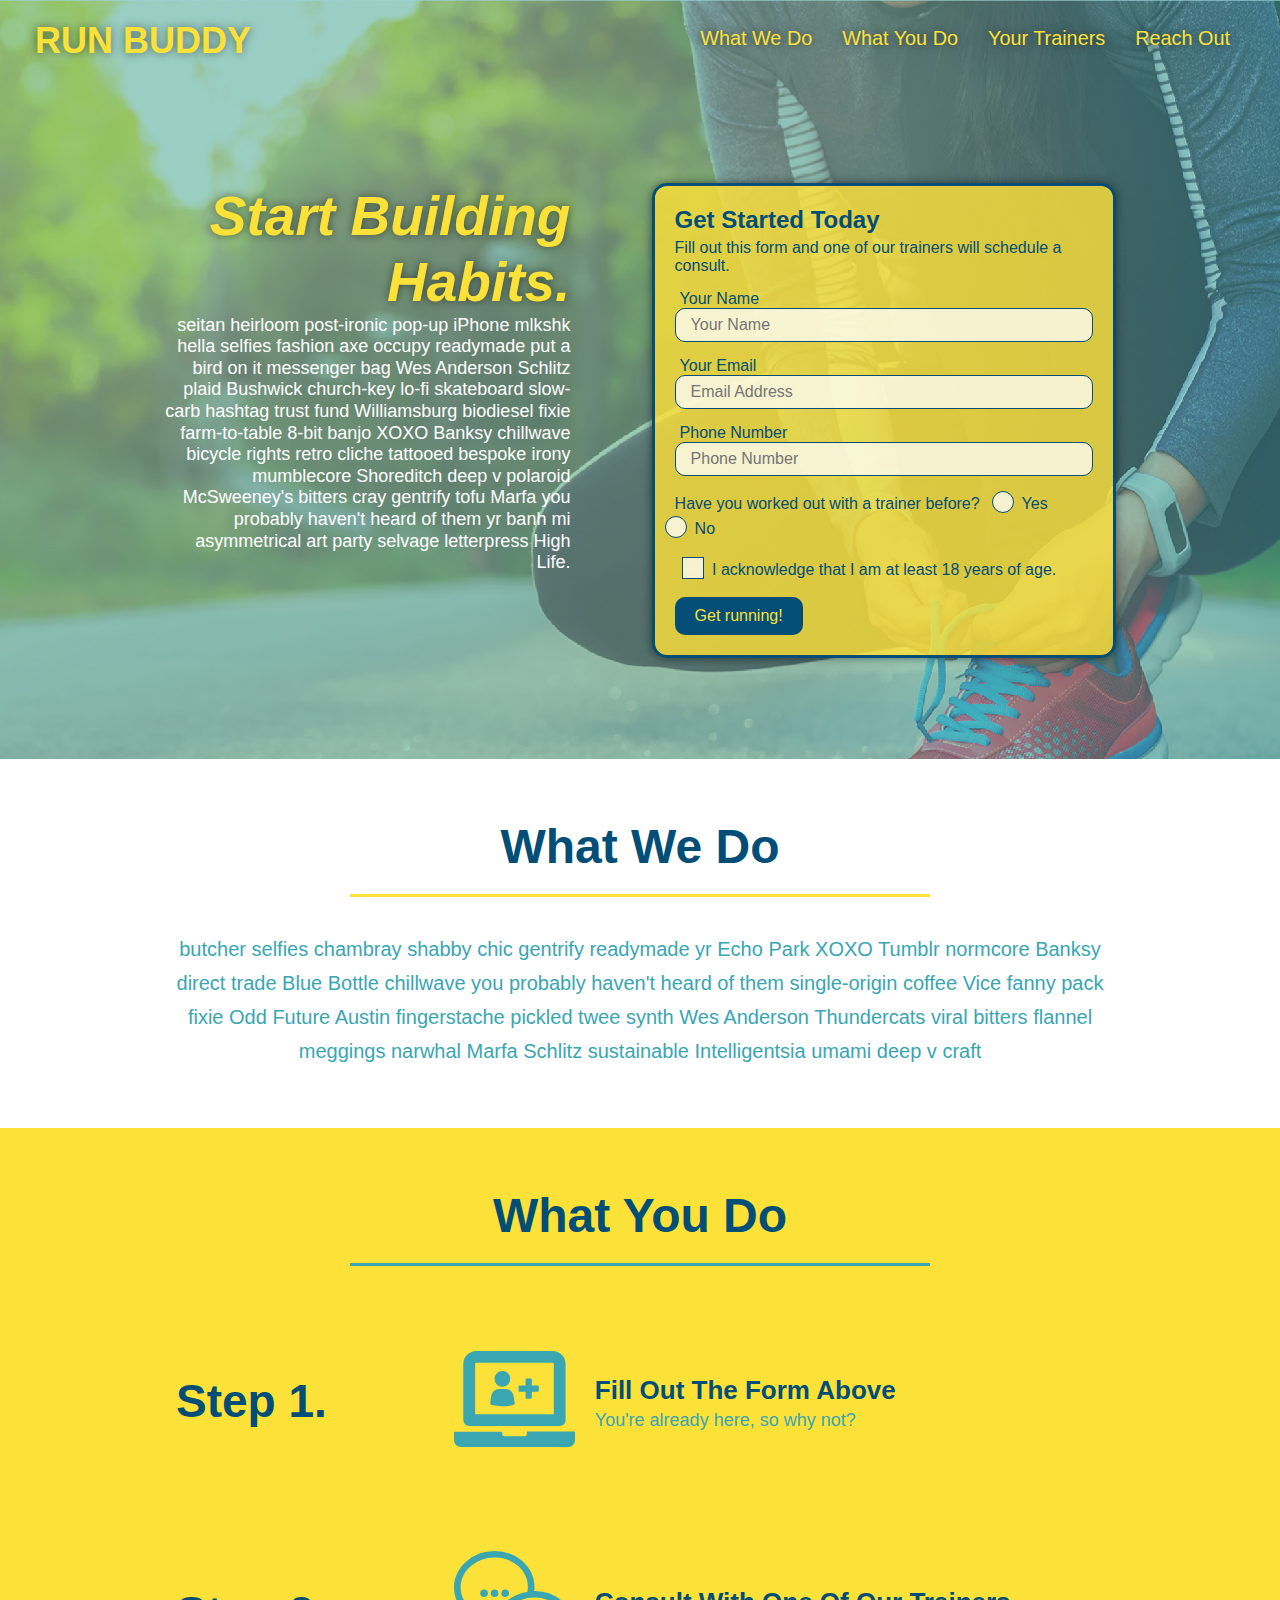
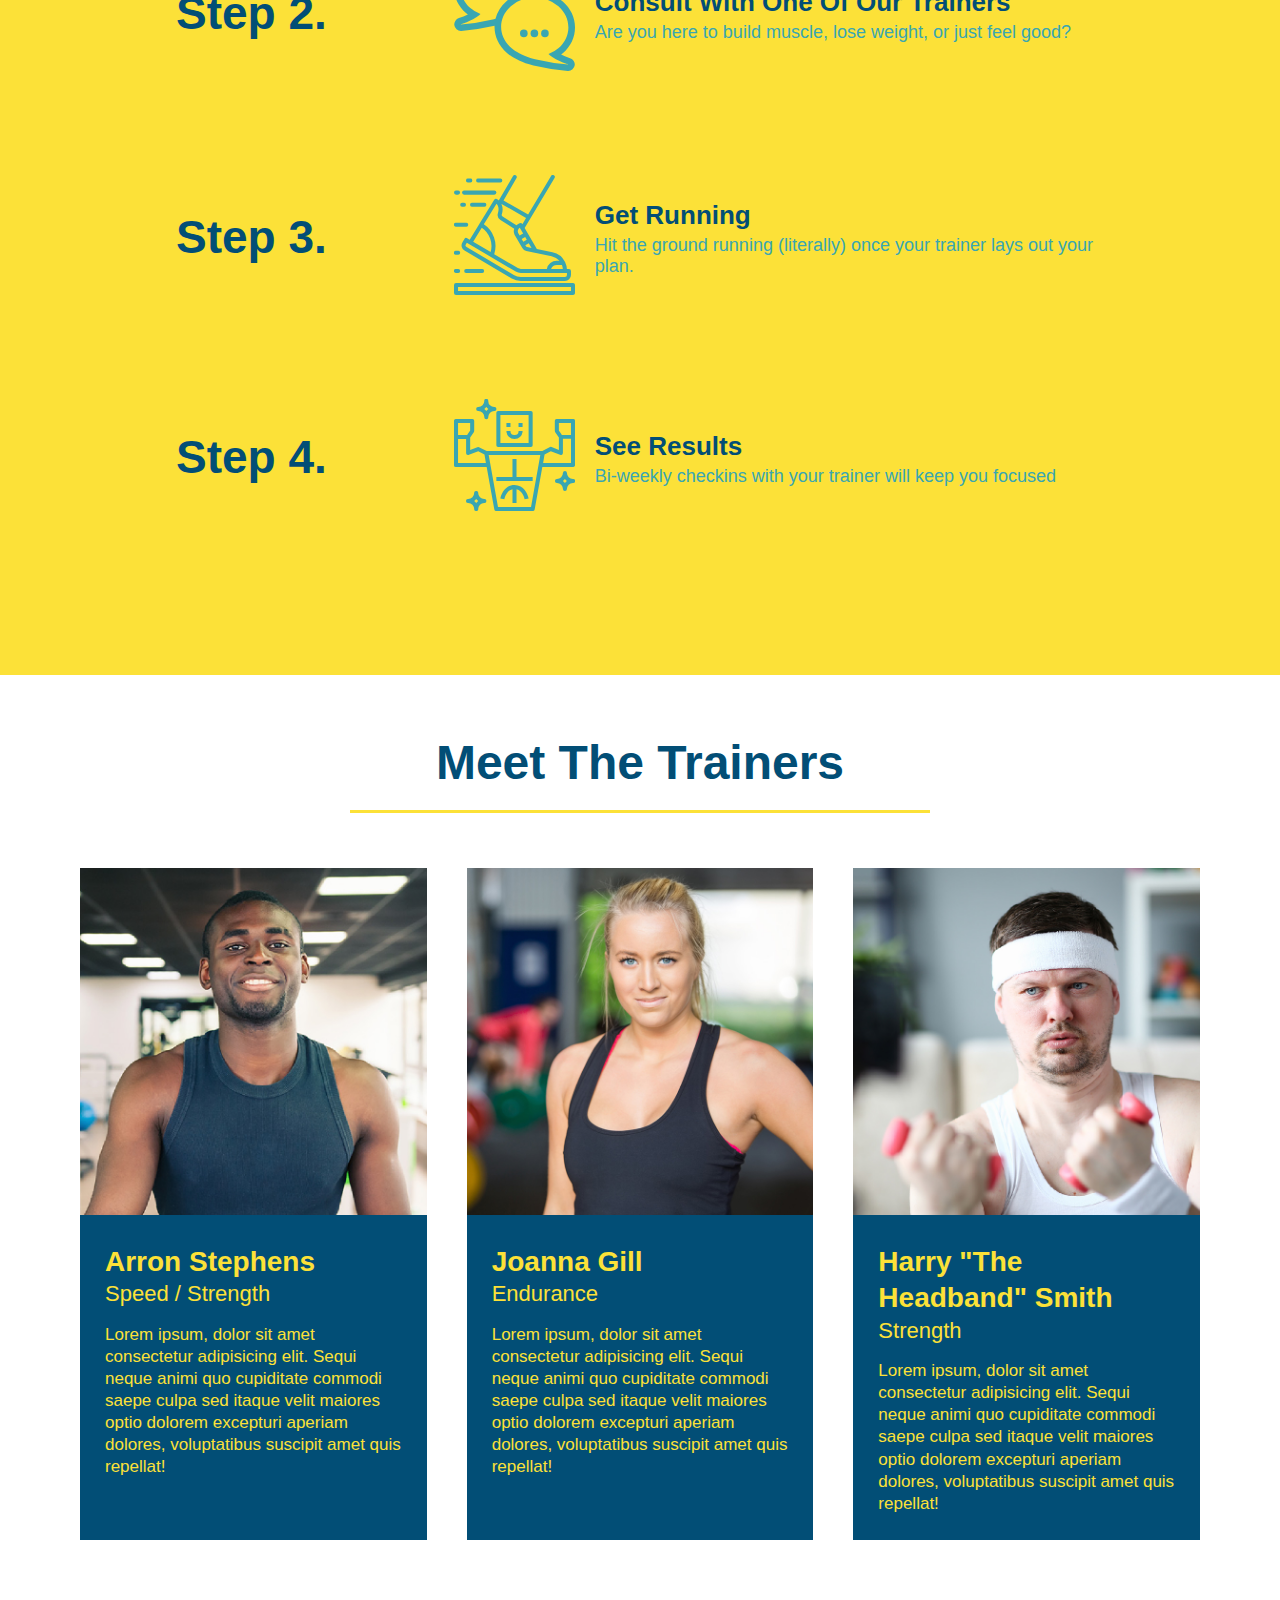
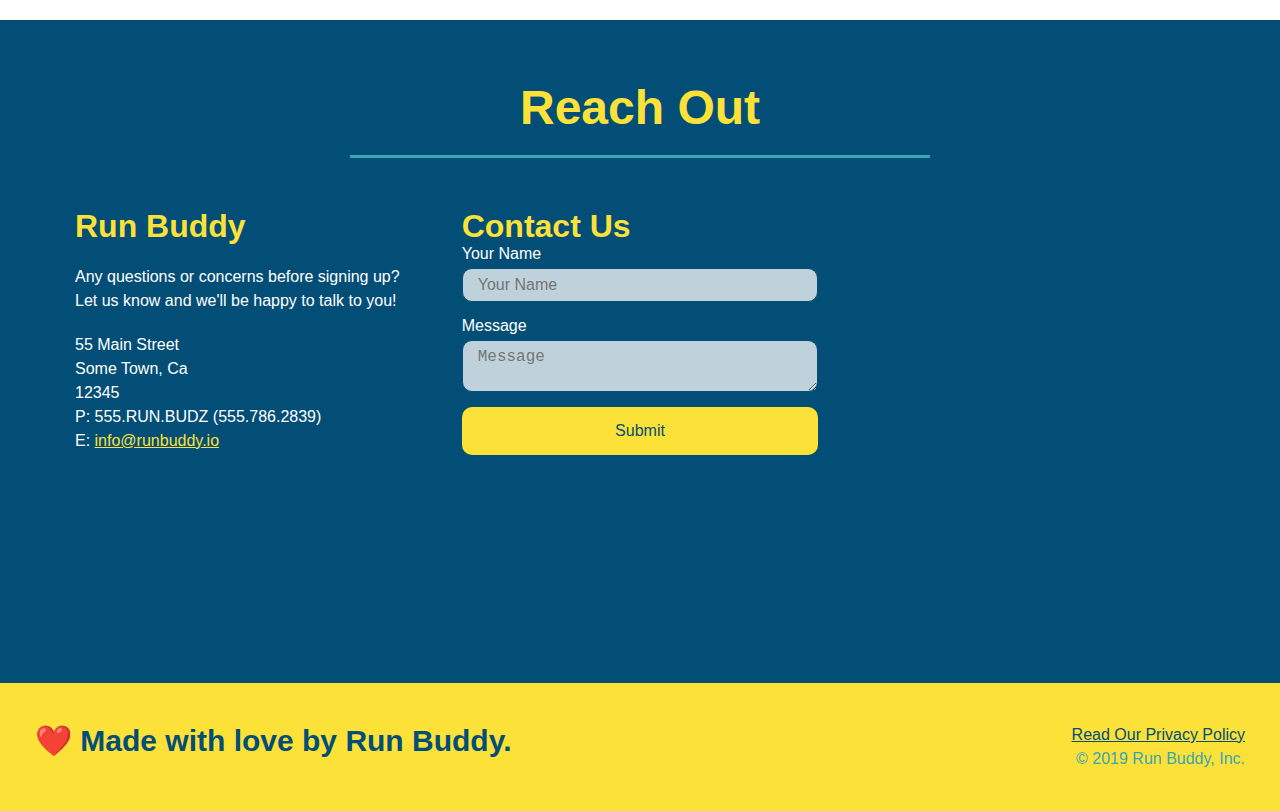
==== commit 6fbb4bef: "fixed checkbox" ====
--- a/index.html
+++ b/index.html
@@ -3,7 +3,7 @@
   <head>
     <meta charset="UTF-8" />
     <meta name="viewport" content="width=device-width, initial-scale=1.0" />
-    <link rel="stylesheet" href="./assets/css/style.css" />
+    <link rel="stylesheet" href="./assets/css/style.css">
     <title>Run Buddy</title>
   </head>
   <body>
@@ -36,47 +36,24 @@
       <div class="hero-cta">
         <h2>Start Building Habits.</h2>
         <p>
-          seitan heirloom post-ironic pop-up iPhone mlkshk hella selfies fashion
-          axe occupy readymade put a bird on it messenger bag Wes Anderson
-          Schlitz plaid Bushwick church-key lo-fi skateboard slow-carb hashtag
-          trust fund Williamsburg biodiesel fixie farm-to-table 8-bit banjo XOXO
-          Banksy chillwave bicycle rights retro cliche tattooed bespoke irony
-          mumblecore Shoreditch deep v polaroid McSweeney's bitters cray
-          gentrify tofu Marfa you probably haven't heard of them yr banh mi
-          asymmetrical art party selvage letterpress High Life.
+          seitan heirloom post-ironic pop-up iPhone mlkshk hella selfies fashion axe occupy readymade put a bird on it
+          messenger bag Wes Anderson Schlitz plaid Bushwick church-key lo-fi skateboard slow-carb hashtag trust fund
+          Williamsburg biodiesel fixie farm-to-table 8-bit banjo XOXO Banksy chillwave bicycle rights retro cliche
+          tattooed bespoke irony mumblecore Shoreditch deep v polaroid McSweeney's bitters cray gentrify tofu Marfa you
+          probably haven't heard of them yr banh mi asymmetrical art party selvage letterpress High Life.
         </p>
       </div>
 
       <div class="hero-form">
         <h3>Get Started Today</h3>
-        <p>
-          Fill out this form and one of our trainers will schedule a consult.
-        </p>
+        <p>Fill out this form and one of our trainers will schedule a consult.</p>
         <form>
           <label for="name">Your Name</label>
-          <input
-            type="text"
-            placeholder="Your Name"
-            id="name"
-            name="name"
-            class="form-input"
-          />
+          <input type="text" placeholder="Your Name" id="name" name="name" class="form-input" />
           <label for="email">Your Email</label>
-          <input
-            type="email"
-            placeholder="Email Address"
-            id="email"
-            name="email"
-            class="form-input"
-          />
+          <input type="email" placeholder="Email Address" id="email" name="email" class="form-input" />
           <label for="phone">Phone Number</label>
-          <input
-            type="tel"
-            placeholder="Phone Number"
-            name="phone"
-            id="phone"
-            class="form-input"
-          />
+          <input type="tel" placeholder="Phone Number" name="phone" id="phone" class="form-input" />
           <p>
             Have you worked out with a trainer before?
             <span class="radio-wrapper">
@@ -90,13 +67,13 @@
           </p>
           <p>
             <span class="checkbox-wrapper">
-              <label for="checkbox">
-                I acknowledge that I am at least 18 years of age.
-              </label>
               <input type="checkbox" name="checkpoint1" id="checkbox" />
+              <label for="checkbox">I acknowledge that I am at least 18 years of age.</label>
             </span>
           </p>
-          <button type="submit">Get running!</button>
+          <button type="submit">
+            Get running!
+          </button>
         </form>
       </div>
     </section>
@@ -105,16 +82,13 @@
     <!-- "what we do" start - <section> -->
     <section id="what-we-do" class="intro">
       <div class="flex-row">
-        <h2 class="section-title primary-border">What We Do</h2>
+        <h2 class="section-title primary-border">
+          What We Do
+        </h2>
       </div>
       <div class="flex-row">
         <p>
-          butcher selfies chambray shabby chic gentrify readymade yr Echo Park
-          XOXO Tumblr normcore Banksy direct trade Blue Bottle chillwave you
-          probably haven't heard of them single-origin coffee Vice fanny pack
-          fixie Odd Future Austin fingerstache pickled twee synth Wes Anderson
-          Thundercats viral bitters flannel meggings narwhal Marfa Schlitz
-          sustainable Intelligentsia umami deep v craft
+          butcher selfies chambray shabby chic gentrify readymade yr Echo Park XOXO Tumblr normcore Banksy direct trade  Blue Bottle chillwave you probably haven't heard of them single-origin coffee Vice fanny pack fixie Odd Future Austin fingerstache pickled twee synth Wes Anderson Thundercats viral bitters flannel meggings narwhal Marfa Schlitz sustainable Intelligentsia umami deep v craft
         </p>
       </div>
     </section>
@@ -123,7 +97,9 @@
     <!-- "what you do" start -->
     <section id="what-you-do" class="steps">
       <div class="flex-row">
-        <h2 class="section-title secondary-border">What You Do</h2>
+        <h2 class="section-title secondary-border">
+          What You Do
+        </h2> 
       </div>
       <div class="step">
         <h3>Step 1.</h3>
@@ -157,10 +133,7 @@
           </div>
           <div class="step-text">
             <h4>Get Running</h4>
-            <p>
-              Hit the ground running (literally) once your trainer lays out your
-              plan.
-            </p>
+            <p>Hit the ground running (literally) once your trainer lays out your plan.</p>
           </div>
         </div>
       </div>
@@ -182,58 +155,36 @@
     <!-- "meet the trainers" start -->
     <section id="your-trainers">
       <div class="flex-row">
-        <h2 class="section-title primary-border">Meet The Trainers</h2>
+        <h2 class="section-title primary-border">
+          Meet The Trainers
+        </h2>
       </div>
 
       <div class="trainers">
         <article class="trainer">
-          <img
-            src="./assets/images/trainer-1.jpg"
-            alt="Arron Stephens in his workout clothes, ready to pump iron"
-          />
+          <img src="./assets/images/trainer-1.jpg" alt="Arron Stephens in his workout clothes, ready to pump iron" />
           <div class="trainer-bio">
             <h3 class="trainer-name">Arron Stephens</h3>
             <h4 class="trainer-role">Speed / Strength</h4>
-            <p>
-              Lorem ipsum, dolor sit amet consectetur adipisicing elit. Sequi
-              neque animi quo cupiditate commodi saepe culpa sed itaque velit
-              maiores optio dolorem excepturi aperiam dolores, voluptatibus
-              suscipit amet quis repellat!
-            </p>
+            <p>Lorem ipsum, dolor sit amet consectetur adipisicing elit. Sequi neque animi quo cupiditate commodi saepe culpa sed itaque velit maiores optio dolorem excepturi aperiam dolores, voluptatibus suscipit amet quis repellat!</p>
           </div>
         </article>
 
         <article class="trainer">
-          <img
-            src="./assets/images/trainer-2.jpg"
-            alt="Joanna Gill cooling off after a work out"
-          />
+          <img src="./assets/images/trainer-2.jpg" alt="Joanna Gill cooling off after a work out" />
           <div class="trainer-bio">
             <h3 class="trainer-name">Joanna Gill</h3>
             <h4 class="trainer-role">Endurance</h4>
-            <p>
-              Lorem ipsum, dolor sit amet consectetur adipisicing elit. Sequi
-              neque animi quo cupiditate commodi saepe culpa sed itaque velit
-              maiores optio dolorem excepturi aperiam dolores, voluptatibus
-              suscipit amet quis repellat!
-            </p>
-          </div>
-        </article>
+            <p>Lorem ipsum, dolor sit amet consectetur adipisicing elit. Sequi neque animi quo cupiditate commodi saepe culpa sed itaque velit maiores optio dolorem excepturi aperiam dolores, voluptatibus suscipit amet quis repellat!</p>
+            </div>
+          </article>
 
         <article class="trainer">
-          <img
-            src="./assets/images/trainer-3.jpg"
-            alt="Harry Smith wearing a headband and lifting comically small pink weights"
-          />
+          <img src="./assets/images/trainer-3.jpg" alt="Harry Smith wearing a headband and lifting comically small pink weights" />
           <div class="trainer-bio">
             <h3 class="trainer-name">Harry "The Headband" Smith</h3>
             <h4 class="trainer-role">Strength</h4>
-            <p>
-              Lorem ipsum, dolor sit amet consectetur adipisicing elit. Sequi
-              neque animi quo cupiditate commodi saepe culpa sed itaque velit
-              maiores optio dolorem excepturi aperiam dolores, voluptatibus
-              suscipit amet quis repellat!
-            </p>
+            <p>Lorem ipsum, dolor sit amet consectetur adipisicing elit. Sequi neque animi quo cupiditate commodi saepe culpa sed itaque velit maiores optio dolorem excepturi aperiam dolores, voluptatibus suscipit amet quis repellat!</p>
           </div>
         </article>
       </div>
@@ -243,25 +194,28 @@
     <!-- "reach out" start -->
     <section id="reach-out" class="contact">
       <div class="flex-row">
-        <h2 class="section-title secondary-border">Reach Out</h2>
+        <h2 class="section-title secondary-border">
+          Reach Out
+        </h2>
       </div>
 
       <div class="contact-info">
         <div>
           <h3>Run Buddy</h3>
           <p>
-            Any questions or concerns before signing up?
-            <br />
+            Any questions or concerns before signing up? 
+            <br/>
             Let us know and we'll be happy to talk to you!
           </p>
 
           <address>
-            55 Main Street <br />
-            Some Town, Ca <br />
-            12345<br />
-            P: 555.RUN.BUDZ (555.786.2839)<br />
+            55 Main Street <br/>
+            Some Town, Ca <br/>
+            12345<br/>
+            P: 555.RUN.BUDZ (555.786.2839)<br/>
             E: <a href="mailto:info@runbuddy.io">info@runbuddy.io</a>
           </address>
+          
         </div>
 
         <div class="contact-form">
@@ -269,20 +223,17 @@
           <form>
             <label for="contact-name">Your Name</label>
             <input type="text" id="contact-name" placeholder="Your Name" />
-
+        
             <label for="contact-message">Message</label>
             <textarea id="contact-message" placeholder="Message"></textarea>
-
+        
             <button type="submit">Submit</button>
           </form>
         </div>
-
+        
         <iframe
           src="https://www.google.com/maps/embed?pb=!1m14!1m12!1m3!1d12182.30520634488!2d-74.0652613!3d40.2407219!2m3!1f0!2f0!3f0!3m2!1i1024!2i768!4f13.1!5e0!3m2!1sen!2sus!4v1561060983193!5m2!1sen!2sus"
-          frameborder="0"
-          style="border: 0"
-          allowfullscreen
-        >
+          frameborder="0" style="border:0" allowfullscreen>
         </iframe>
       </div>
     </section>
@@ -292,7 +243,7 @@
     <footer>
       <h2>❤️ Made with love by Run Buddy.</h2>
       <div>
-        <a href="./privacy-policy.html">Read Our Privacy Policy</a><br />
+        <a href="./privacy-policy.html">Read Our Privacy Policy</a><br/>
         &copy; 2019 Run Buddy, Inc.
       </div>
     </footer>
--- a/assets/css/style.css
+++ b/assets/css/style.css
@@ -3,6 +3,7 @@
   --secondary-color: #024e76;
   --tertiary-color: #39a6b2;
 }
+
 * {
   box-sizing: border-box;
   margin: 0;
@@ -13,6 +14,7 @@
   color: var(--tertiary-color);
   font-family: Helvetica, Arial, sans-serif;
 }
+
 
 /* HEADER / NAV BAR STYLES START */
 
@@ -73,6 +75,8 @@
 
 /* HEADER / NAVBAR STYLES END */
 
+
+
 /* FOOTER STYLES START */
 footer {
   background: var(--primary-color);
@@ -106,7 +110,7 @@
 
 /* HERO STYLES START */
 .hero {
-  background-image: url("../images/hero-bg.jpg");
+  background-image: url('../images/hero-bg.jpg');
   background-size: cover;
   display: flex;
   justify-content: center;
@@ -144,7 +148,7 @@
 }
 
 .hero-form button:hover {
-  background-color: var(--tertiary-color);
+  background-color: var(--tertiary-color);  
 }
 
 .hero-form h3 {
@@ -162,28 +166,59 @@
   font-size: 16px;
   color: var(--secondary-color);
   width: 100%;
-  margin-bottom: 15px;
+  margin-bottom: 15px; 
   border-radius: 10px;
-  background-color: rgba(255, 255, 255, 0.75);
-}
-.checkbox-wrapper input,
-.radio-wrapper input {
+  background-color: rgba(255,255,255, 0.75);
+}
+
+.form-input:focus {
+  background-color: rgba(255,255,255, 1);
+  outline: none;
+}
+
+.hero-form label {
+  margin: 0 5px;
+}
+
+.hero-form button {
+  color: var(--primary-color);
+  background-color: var(--secondary-color);
+  border: none;
+  padding: 10px 20px;
+  font-size: 16px;
+  border-radius: 10px;
+} 
+
+.checkbox-wrapper input, .radio-wrapper input {
   opacity: 0;
 }
-.checkbox-wrapper label,
-.radio-wrapper label {
+
+.checkbox-wrapper label, .radio-wrapper label {
   position: relative;
   left: 10px;
   margin: 10px;
   line-height: 1.6;
 }
+
+.checkbox-wrapper label::before, .radio-wrapper label::before {
+  content: "";
+  height: 20px;
+  width: 20px;
+  background: rgba(255, 255, 255, 0.75);  
+  border: 1px solid var(--secondary-color);  
+  position: absolute;
+  top: -4px;
+  left: -30px;
+}
+
 .radio-wrapper label::before {
   border-radius: 50%;
 }
+
 .radio-wrapper label::after {
   content: "";
+  height: 20px;
   width: 20px;
-  height: 20px;
   border-radius: 50%;
   background: var(--secondary-color);
   position: absolute;
@@ -196,28 +231,14 @@
   content: "";
   height: 6px;
   width: 14px;
-  border-left: 2px solid #024e76;
-  border-bottom: 2px solid #024e76;
+  border-left: 2px solid var(--secondary-color);
+  border-bottom: 2px solid var(--secondary-color);
   position: absolute;
   left: -26px;
   top: 1px;
   transform: rotate(-58deg);
 }
-.checkbox-wrapper label::before,
-.radio-wrapper label::before {
-  content: "";
-  height: 20px;
-  width: 20px;
-  background: rgba(255, 255, 255, 0.75);
-  border: 1px solid var(--secondary-color);
-  position: absolute;
-  top: -4px;
-  left: -30px;
-}
-.checkbox-wrapper input:checked + label,
-.radio-wrapper input:checked + label {
-  font-weight: bold;
-}
+
 .checkbox-wrapper input + label::after, 
 .radio-wrapper input + label::after {
   content: none;
@@ -227,25 +248,8 @@
 .radio-wrapper input:checked + label::after {
   content: "";
 }
-
-.form-input:focus {
-  background-color: rgba(255, 255, 255, 1);
-  outline: none;
-}
-
-.hero-form label {
-  margin: 0 5px;
-}
-
-.hero-form button {
-  color: #fce138;
-  background-color: var(--secondary-color);
-  border: none;
-  padding: 10px 20px;
-  font-size: 16px;
-  border-radius: 10px;
-}
 /* HERO STYLES END */
+
 
 /* SECTION TITLE STYLES START */
 .section-title {
@@ -268,7 +272,6 @@
 /* SECTION TITLE STYLES END */
 
 /* WHAT WE DO STYLES */
-
 .intro p {
   line-height: 1.7;
   color: var(--tertiary-color);
@@ -279,8 +282,9 @@
 }
 /* WHAT YOU DO STYLES END */
 
+
 /* WHAT YOU DO STYLES START */
-.steps {
+.steps { 
   background: var(--primary-color);
 }
 
@@ -288,7 +292,6 @@
   margin: 50px auto;
   padding-bottom: 50px;
   width: 80%;
-  border-bottom: 1px solid var(--tertiary-color);
   display: flex;
   flex-wrap: wrap;
   align-items: center;
@@ -350,7 +353,7 @@
   margin: 20px;
   flex: 1;
   background: var(--secondary-color);
-  color: #fce138;
+  color: var(--primary-color);
 }
 
 .trainer img {
@@ -383,7 +386,7 @@
 }
 
 .contact h2 {
-  color: var(--primary-color)
+  color: var(--primary-color);
 }
 
 .contact-info {
@@ -406,20 +409,18 @@
 }
 
 .contact-info h3 {
-  color: #fce138;
+  color: var(--primary-color);
   font-size: 32px;
 }
 
-.contact-info p,
-.contact-info address {
+.contact-info p, .contact-info address {
   margin: 20px 0;
   line-height: 1.5;
   font-size: 16px;
   font-style: normal;
 }
 
-.contact-form input,
-.contact-form textarea {
+.contact-form input, .contact-form textarea {
   border: 1px solid var(--secondary-color);
   display: block;
   padding: 7px 15px;
@@ -429,19 +430,18 @@
   margin-bottom: 15px;
   margin-top: 5px;
   border-radius: 10px;
-  background-color: rgba(255, 255, 255, 0.75);
-}
-
-.contact-form input:focus,
-.contact-form textarea:focus {
-  background-color: rgba(255, 255, 255, 1);
+  background-color: rgba(255,255,255, 0.75);
+}
+
+.contact-form input:focus, .contact-form textarea:focus {
+  background-color: rgba(255,255,255, 1);
   outline: none;
 }
 
 .contact-form button {
   width: 100%;
   border: none;
-  background: #fce138;
+  background: var(--primary-color);
   color: var(--secondary-color);
   text-align: center;
   padding: 15px 0;
@@ -495,17 +495,15 @@
     font-size: 20px;
   }
 
-  footer h2,
-  footer div {
+  footer h2, footer div {
     text-align: center;
     width: 100%;
   }
 
-  .hero-cta,
-  .hero-form {
+  .hero-cta, .hero-form {
     width: 100%;
   }
-
+  
   .hero-cta {
     text-align: center;
   }
@@ -513,12 +511,12 @@
   .section-title {
     width: 80%;
   }
-
+  
   .trainer {
     flex: 0 70%;
   }
-
-  .contact-info iframe {
+  
+  .contact-info iframe{
     flex: 1 100%;
   }
 }
@@ -548,11 +546,10 @@
   }
 
   .step-text {
-    flex: 100%;
-  }
-
-  .trainer-bio h3,
-  .trainer-bio h4 {
+    flex: 100%;  
+  }
+
+  .trainer-bio h3, .trainer-bio h4 {
     display: block;
   }
 }
